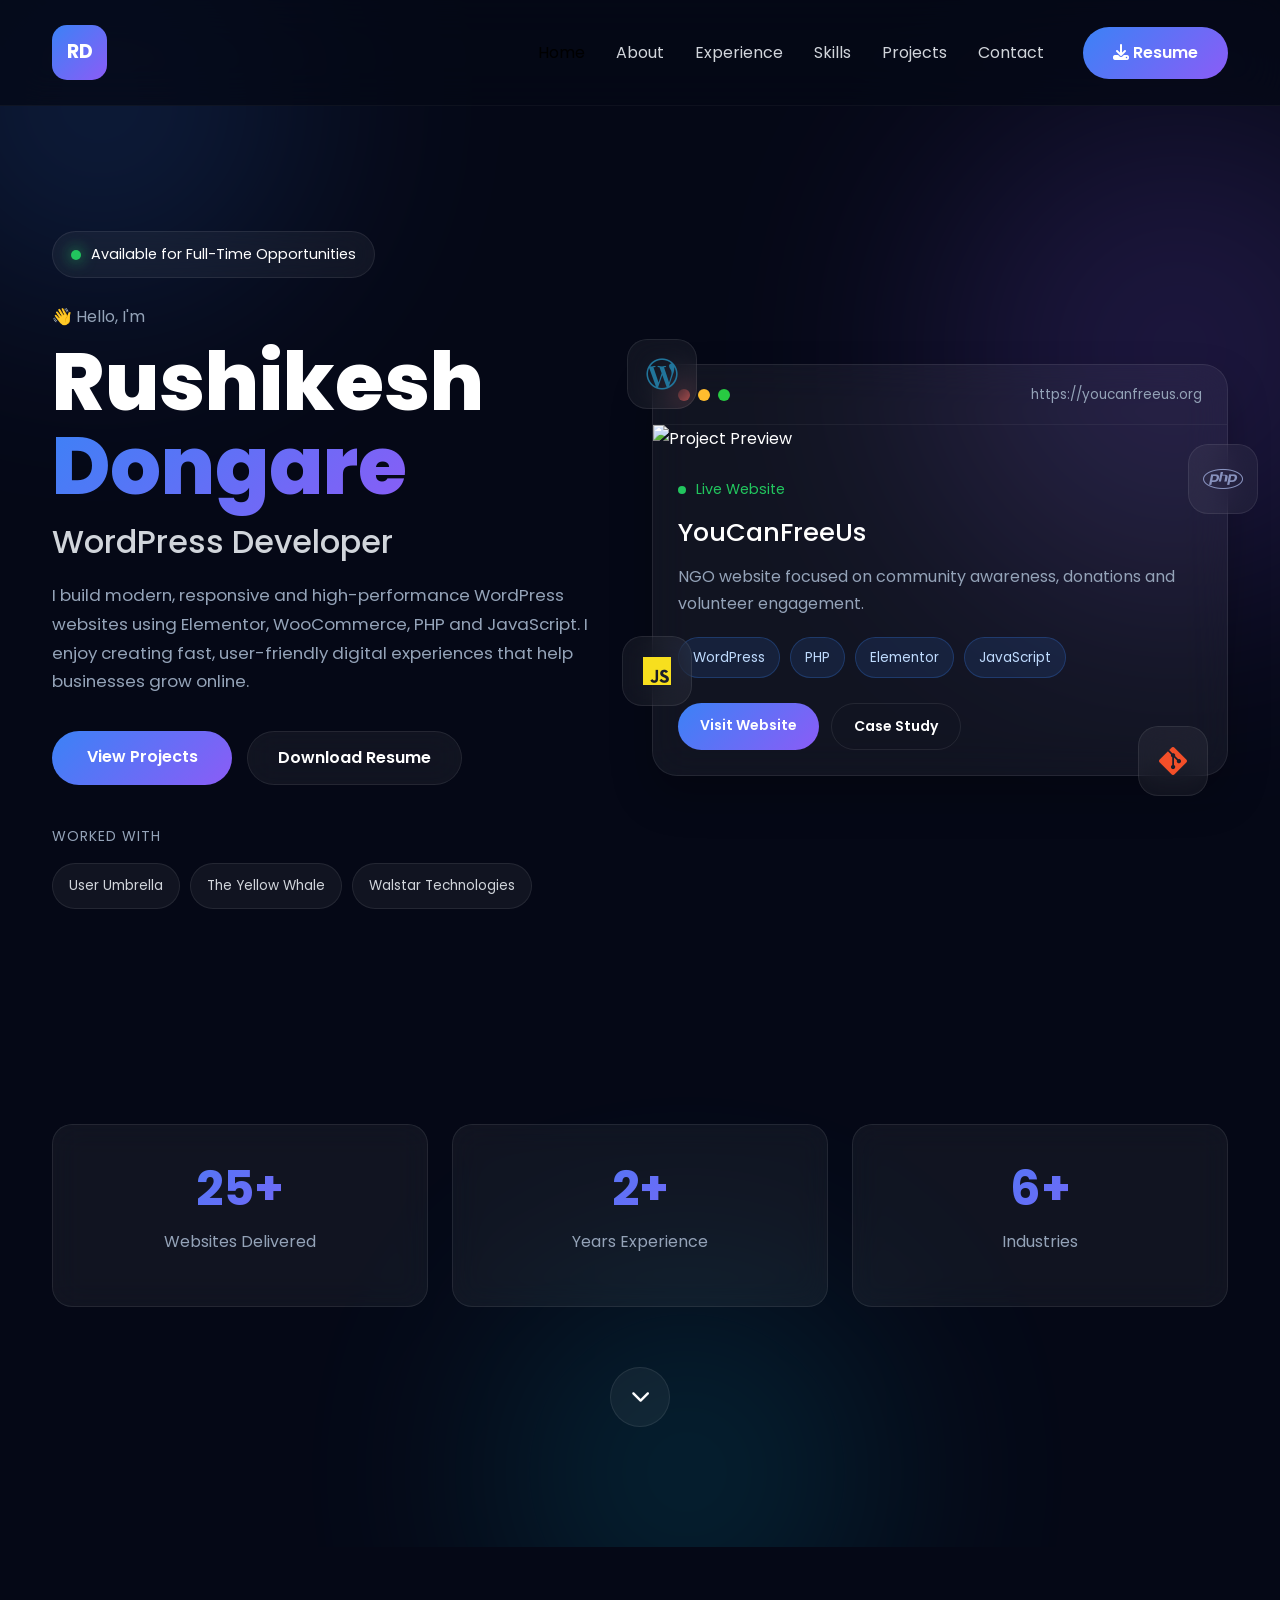
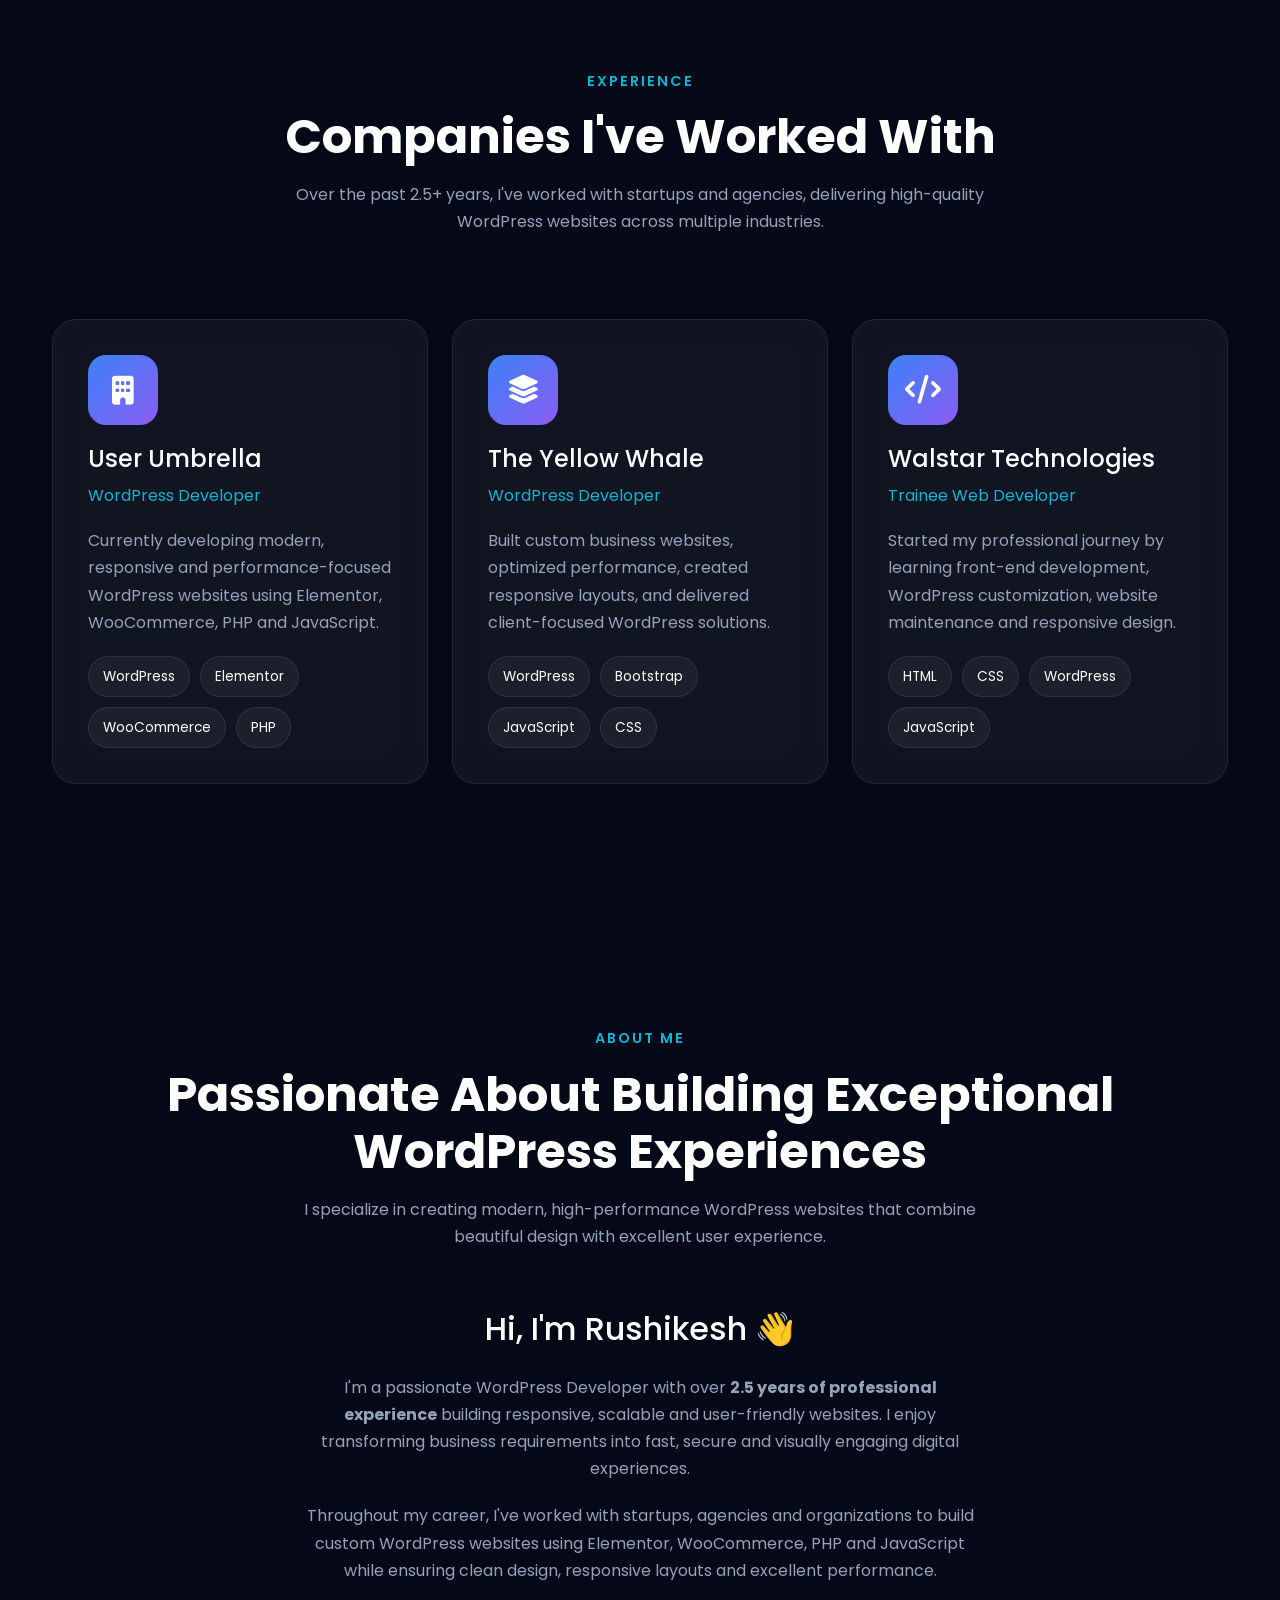
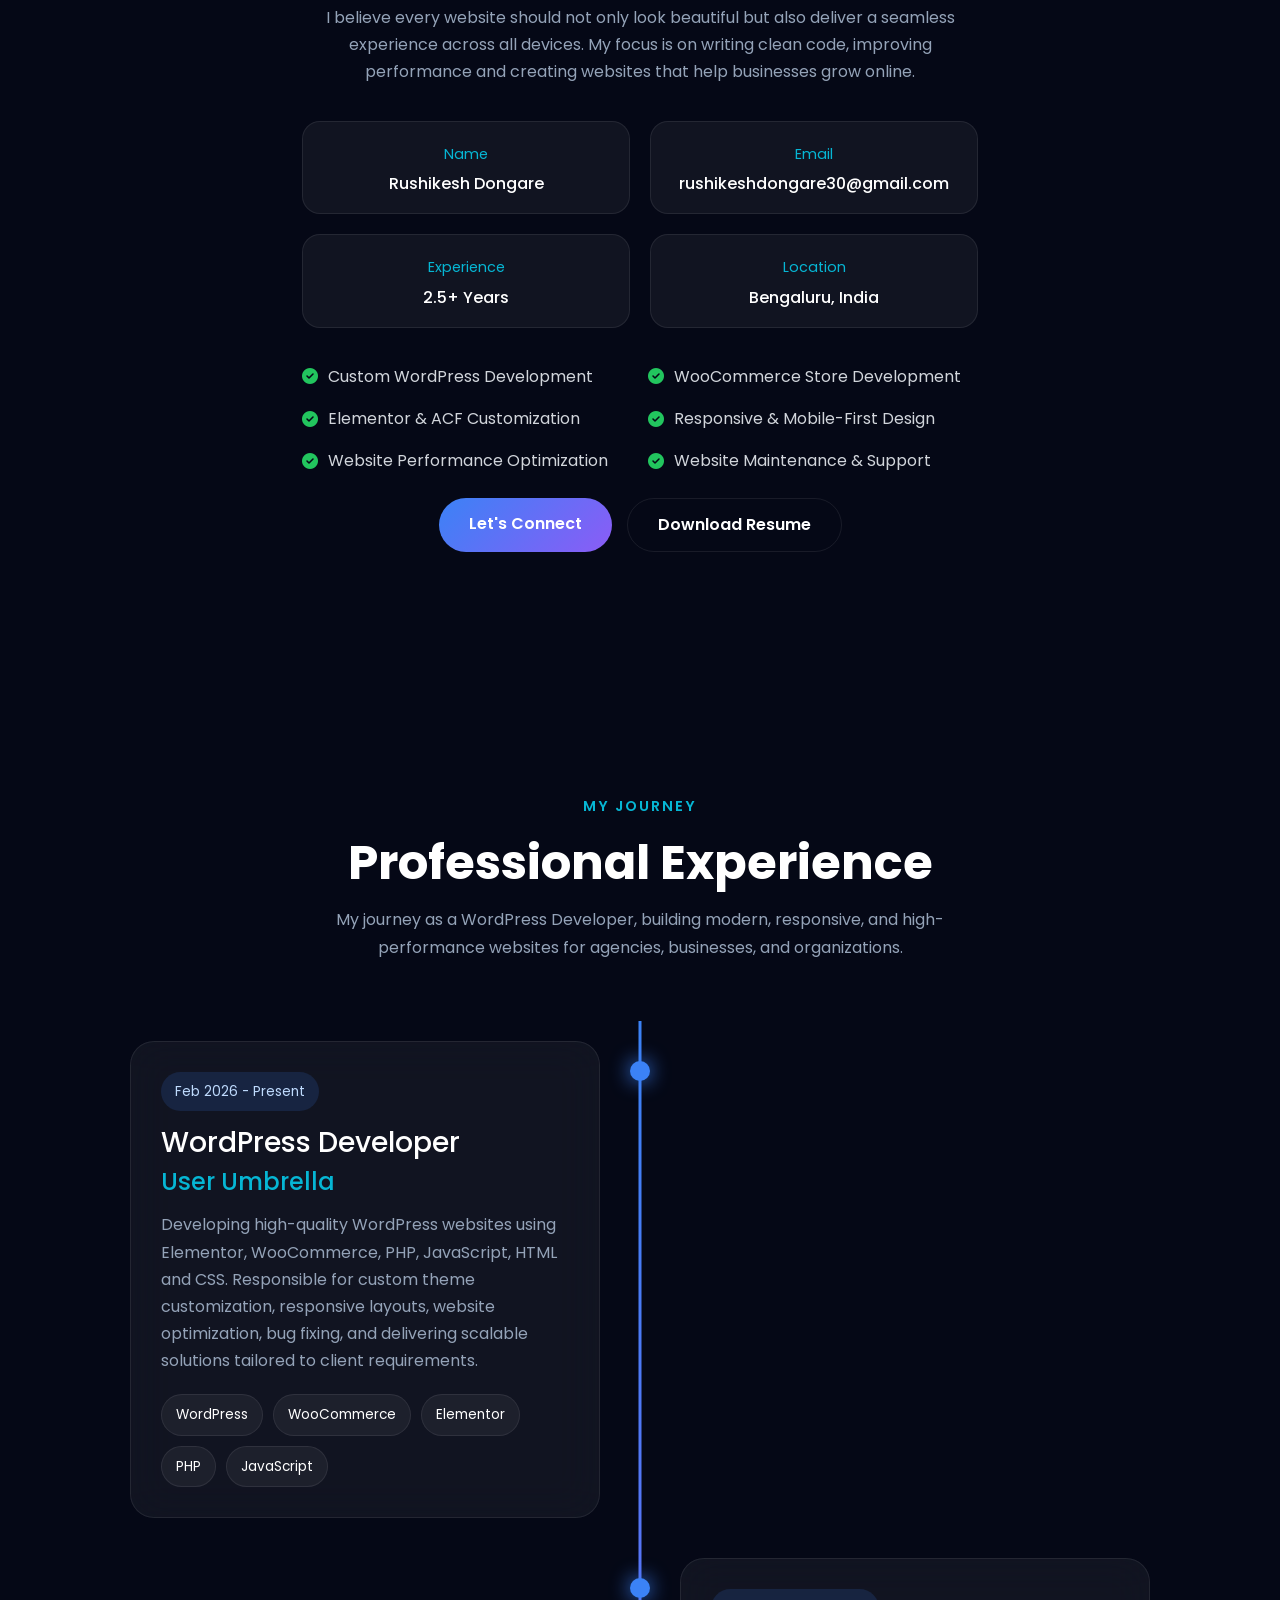
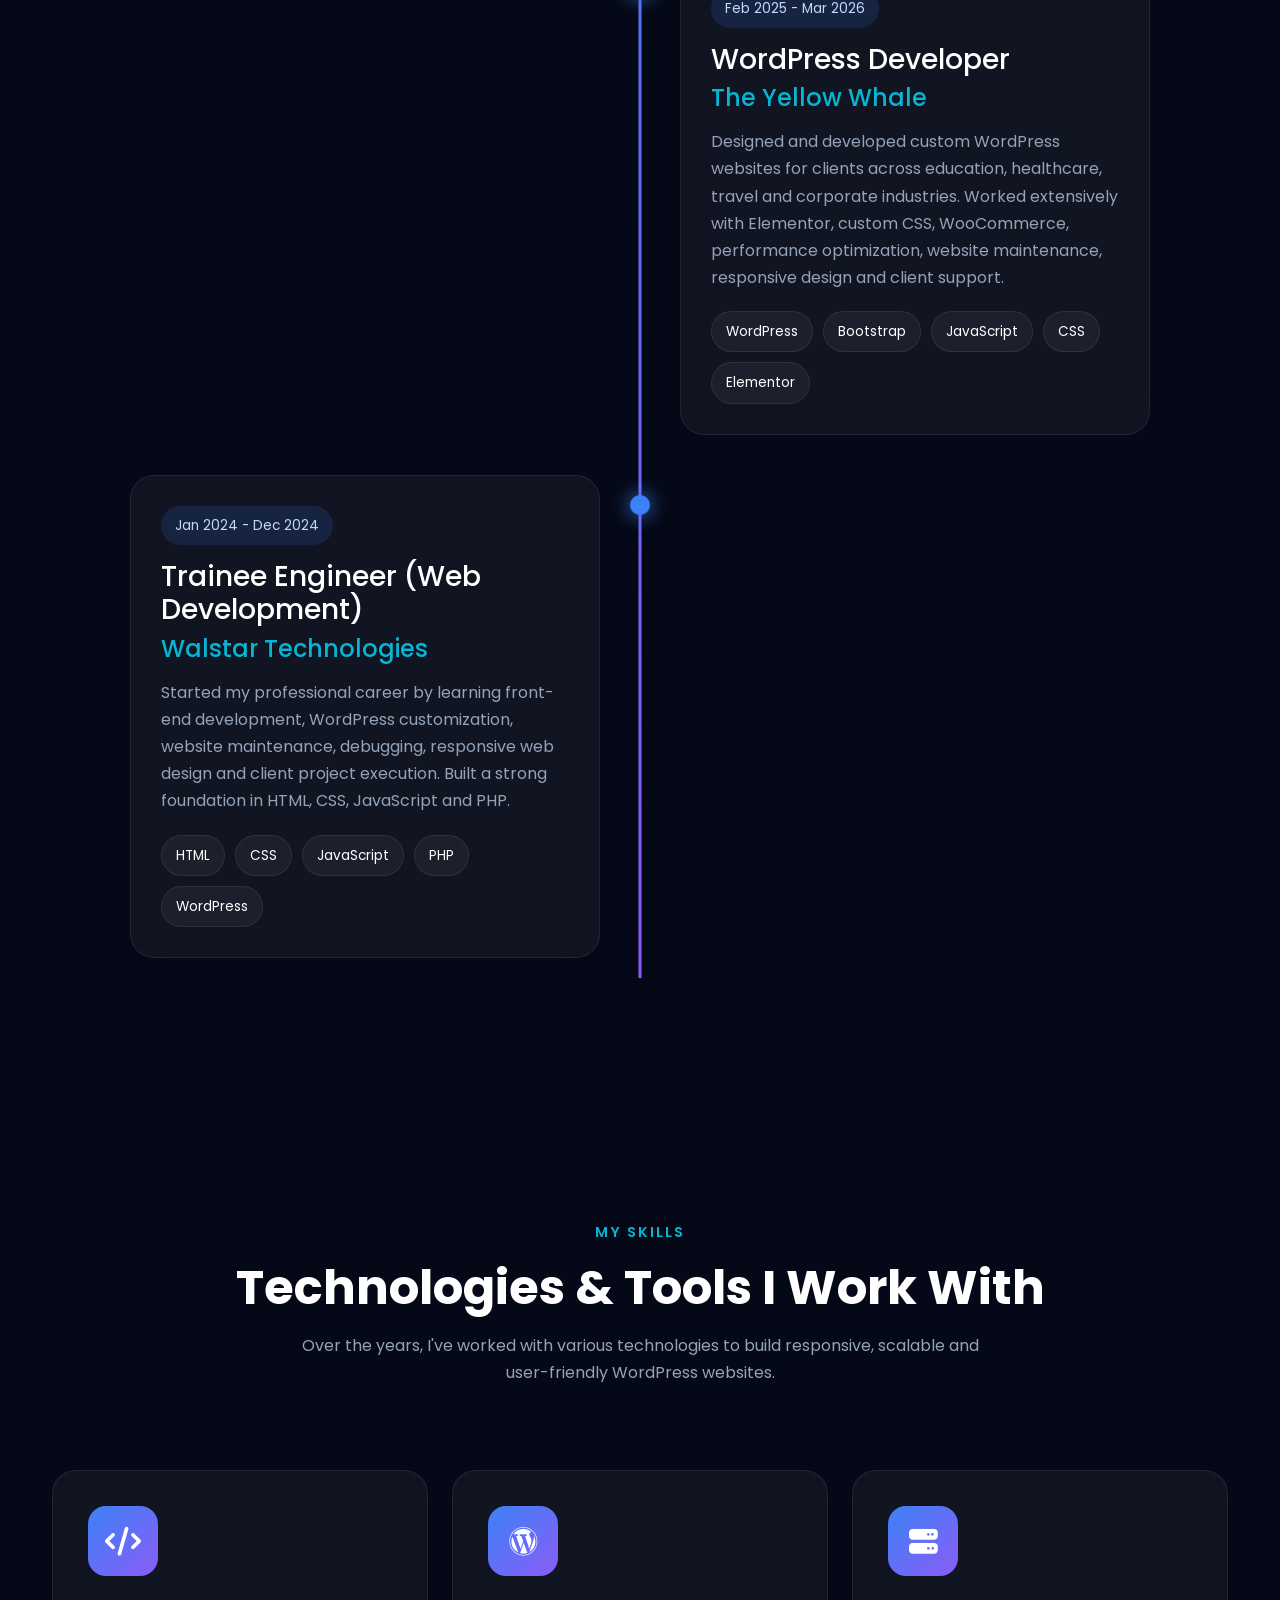
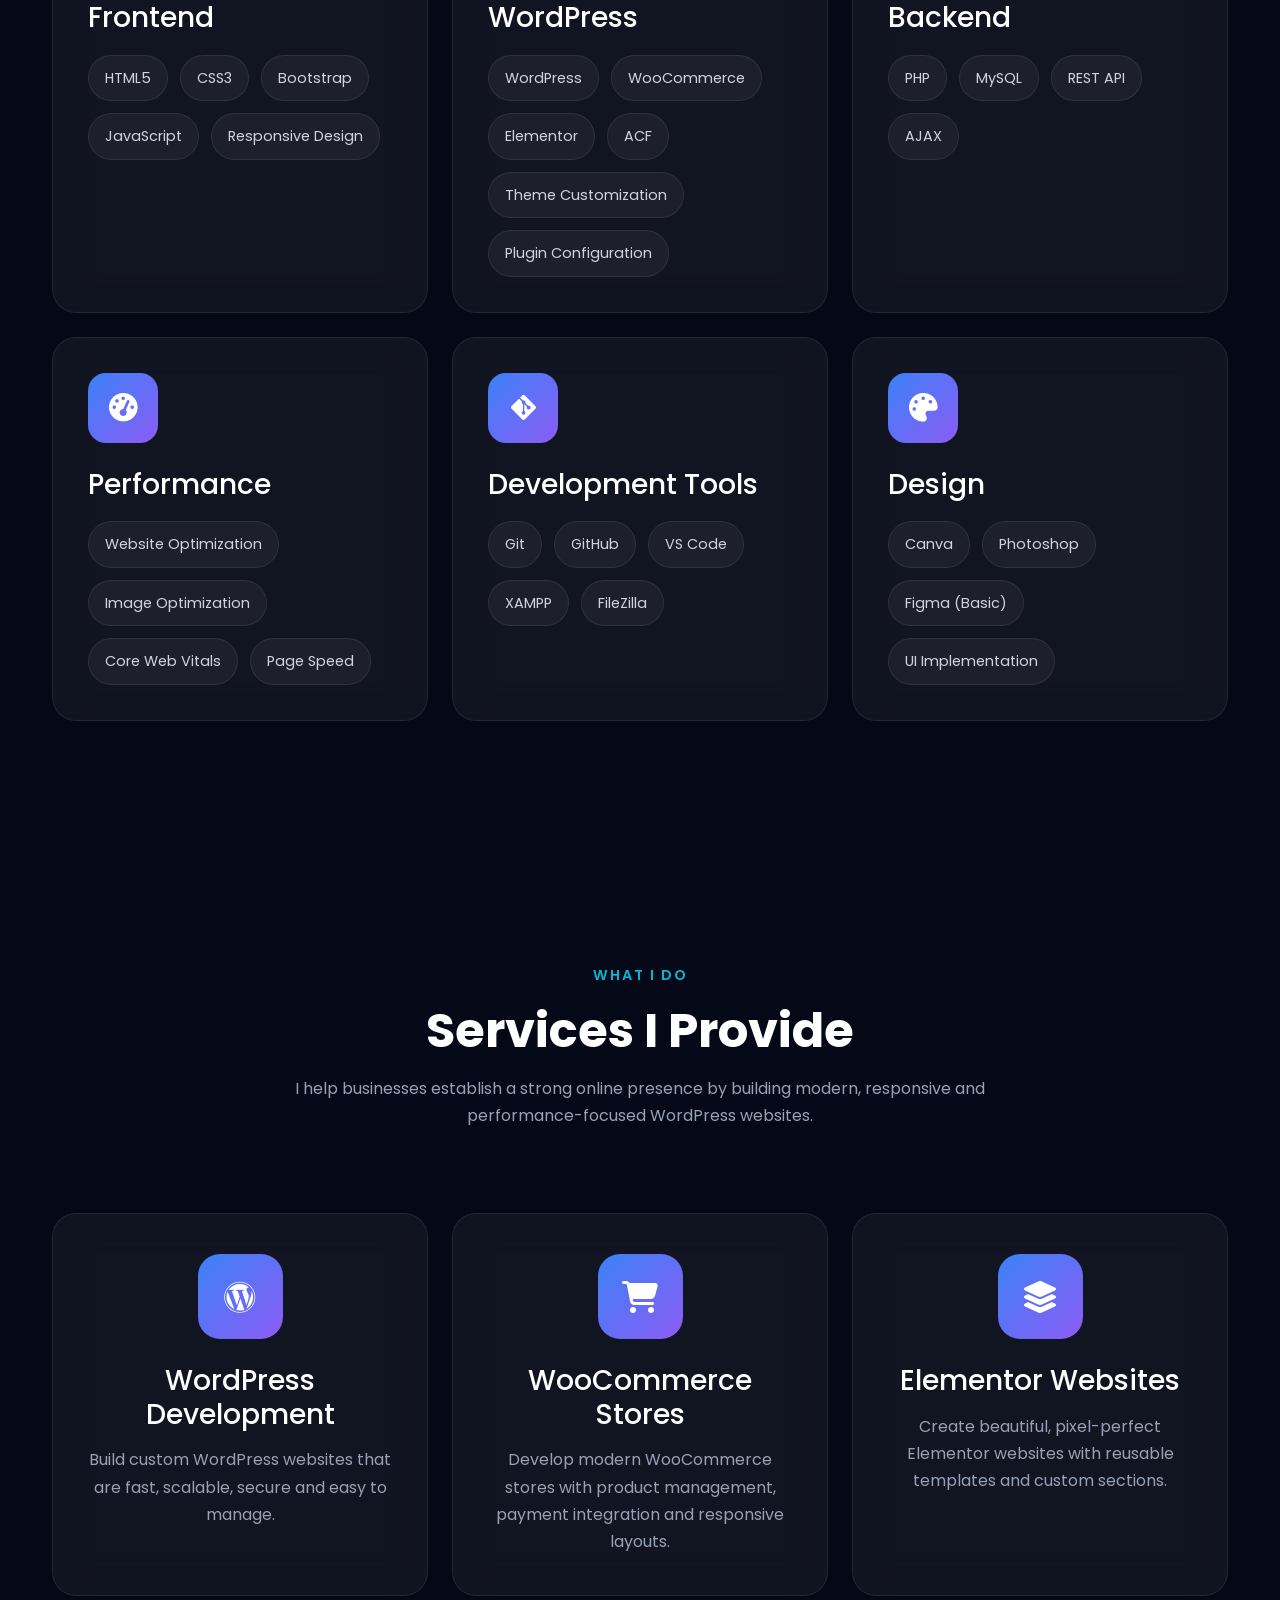
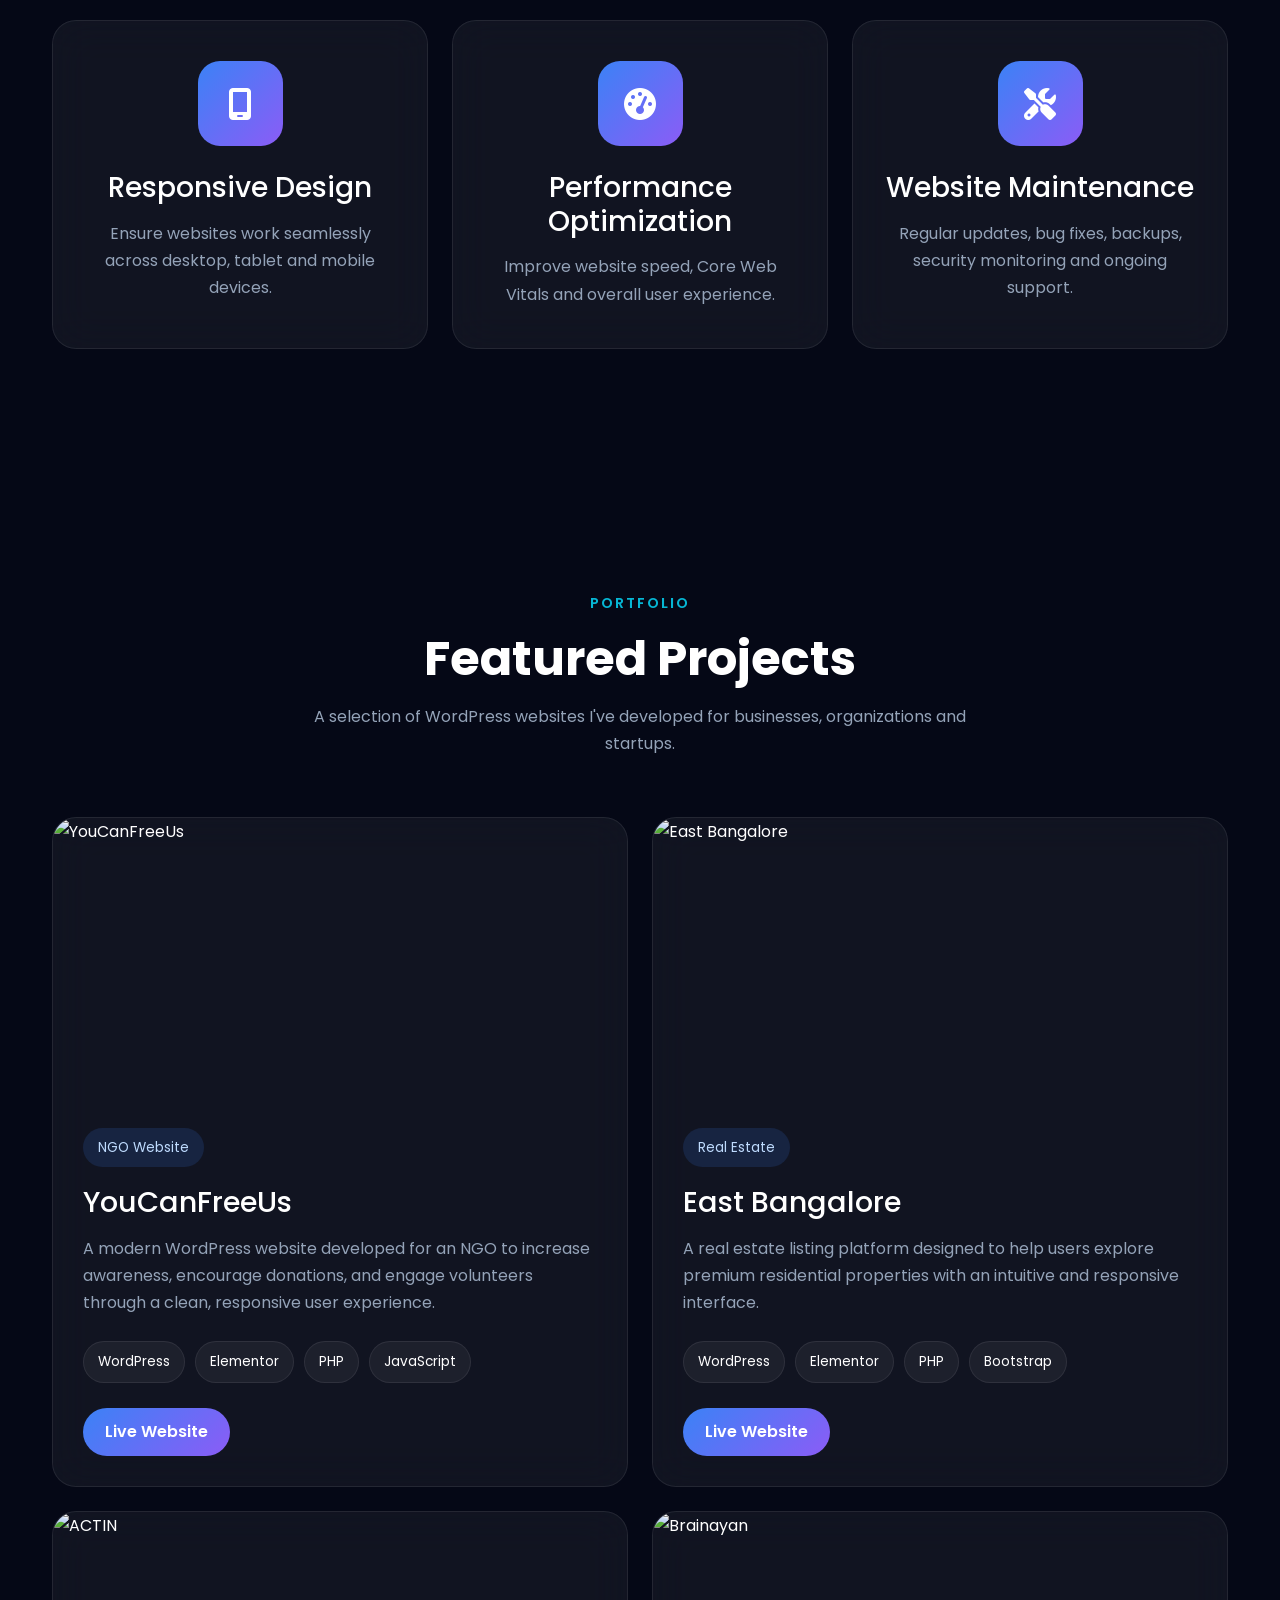
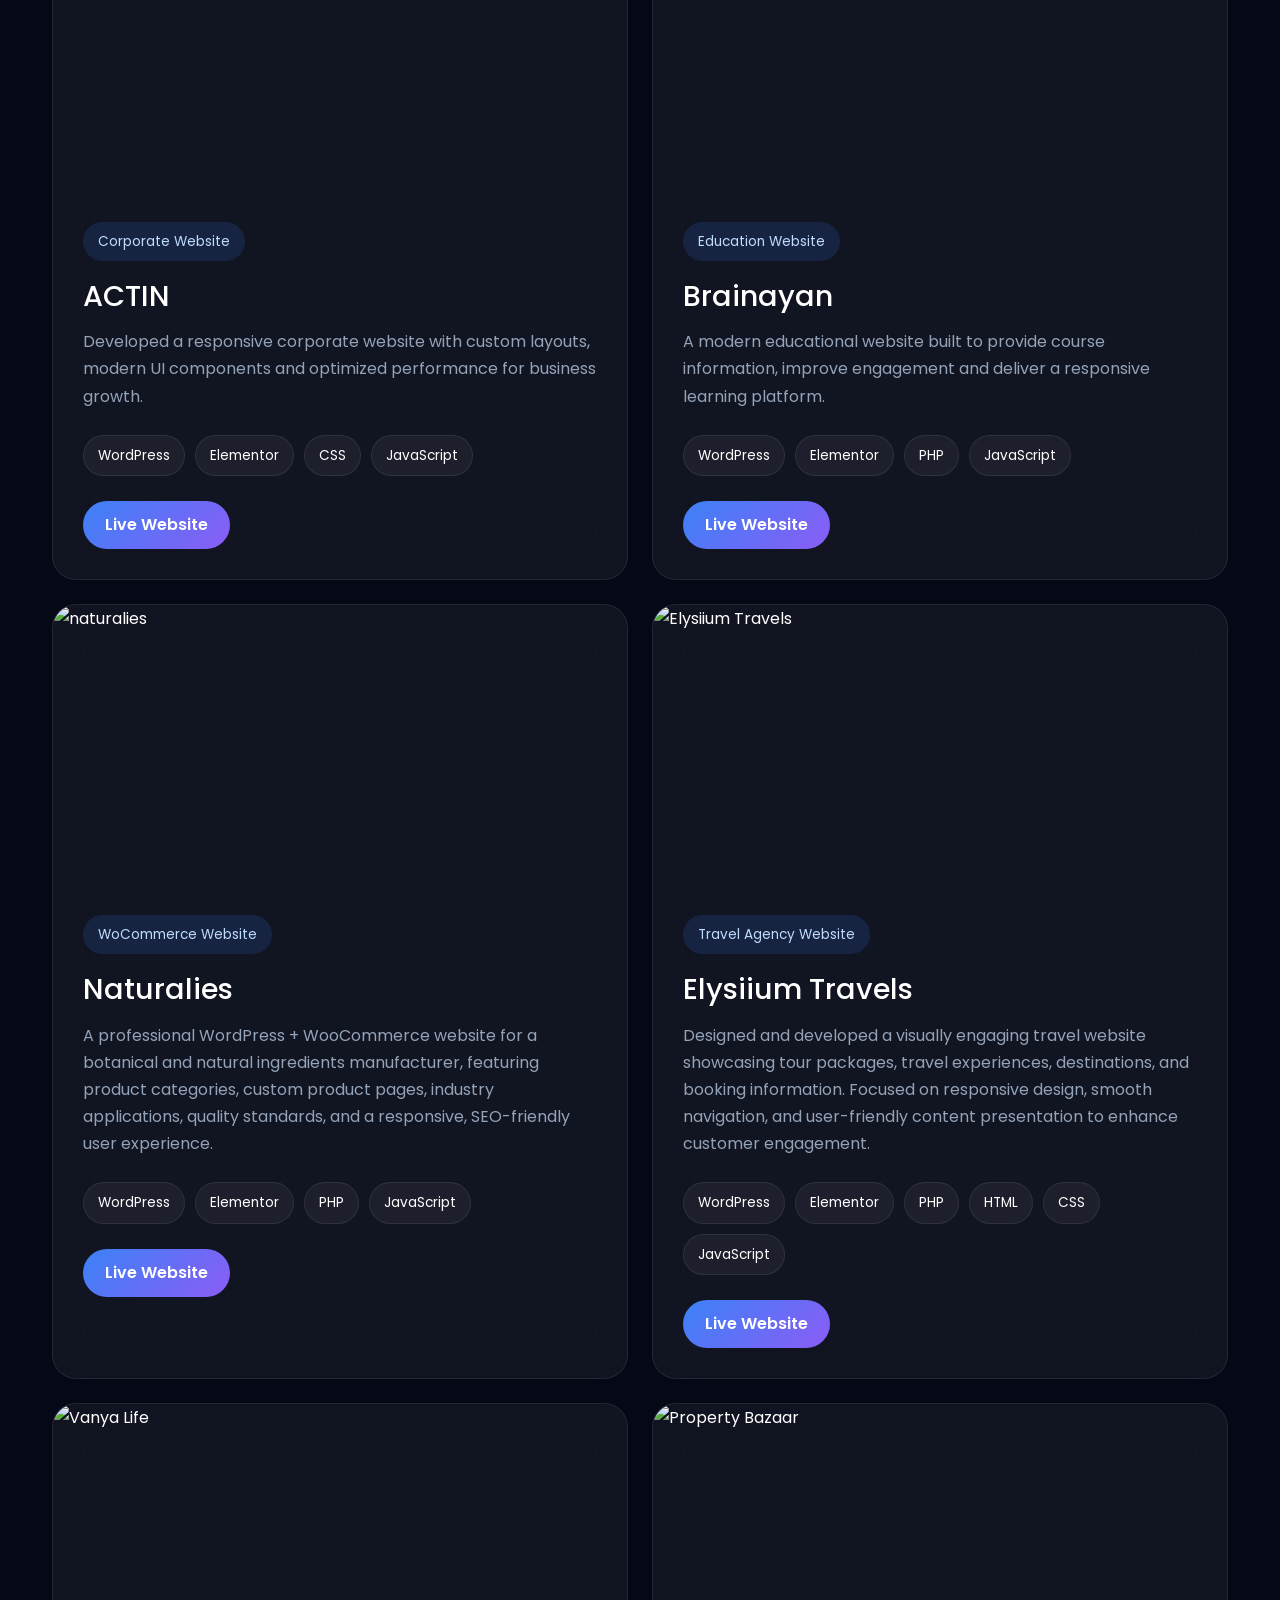
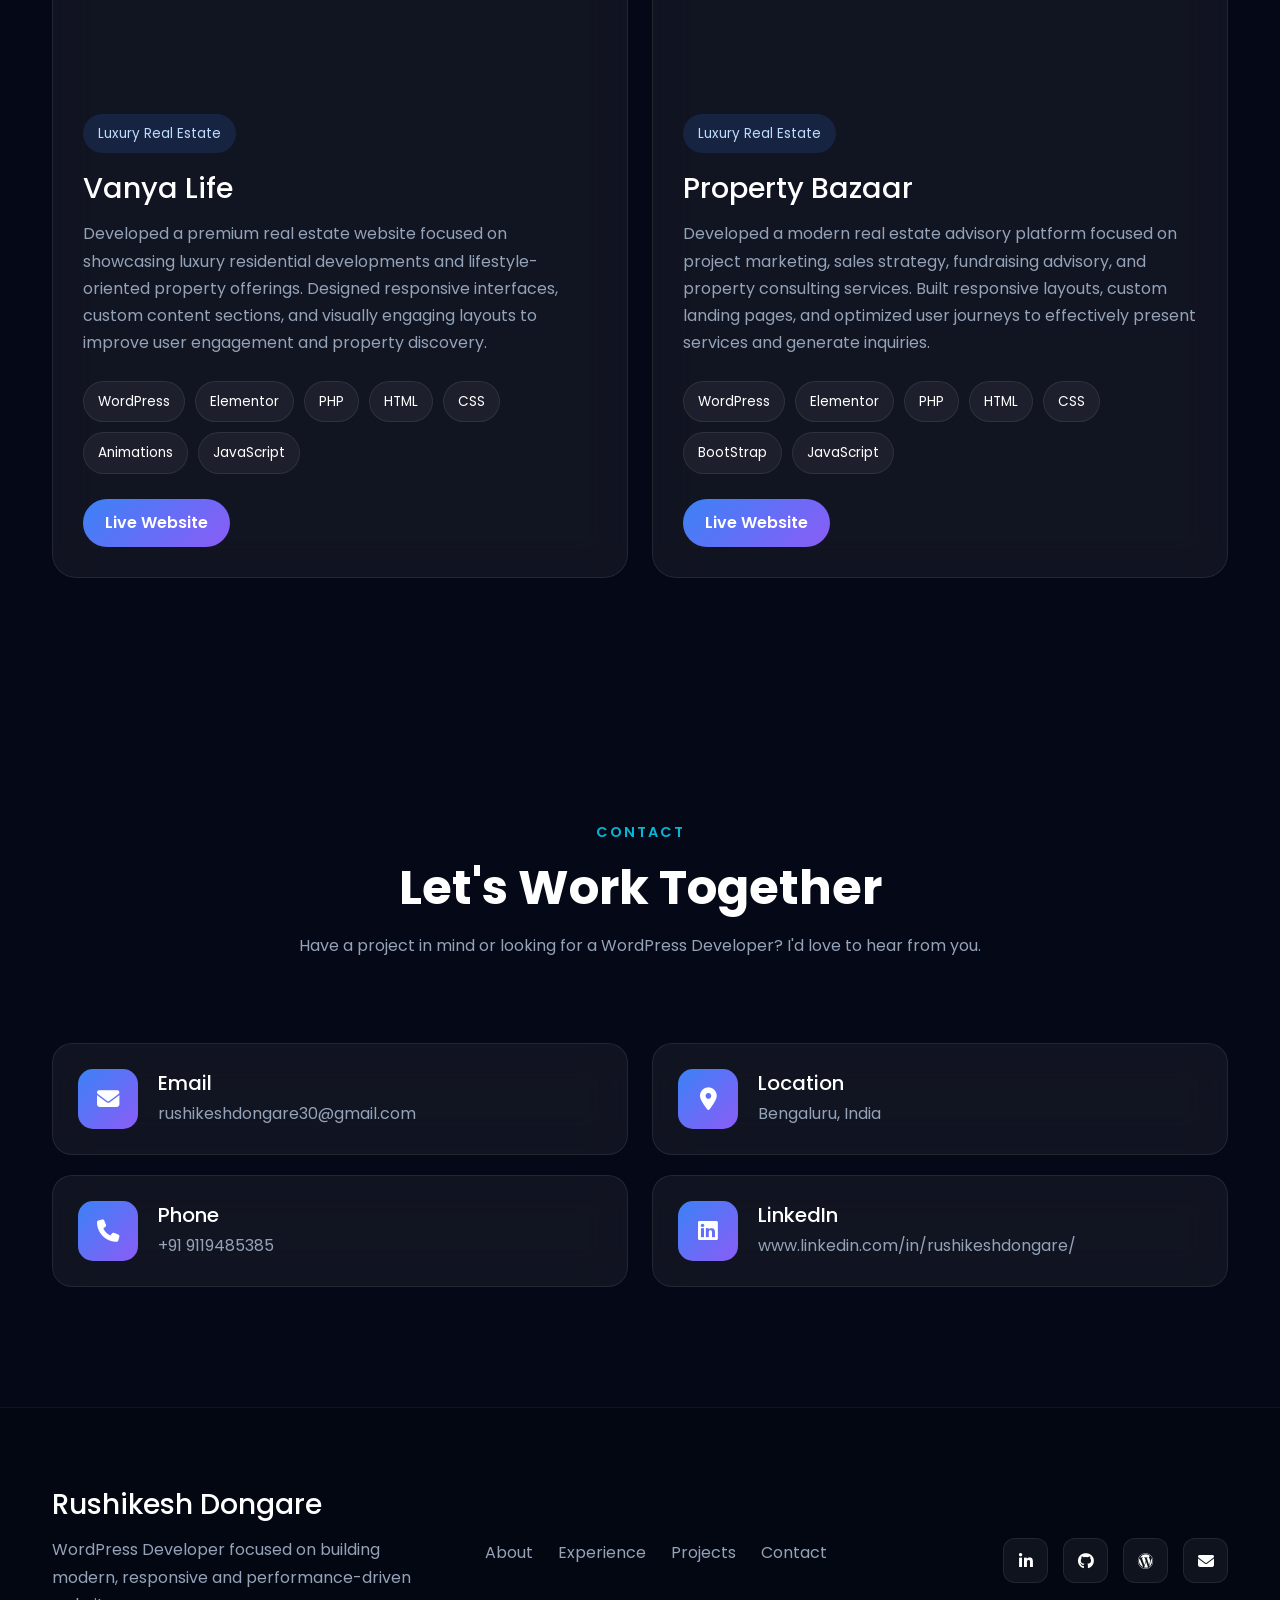
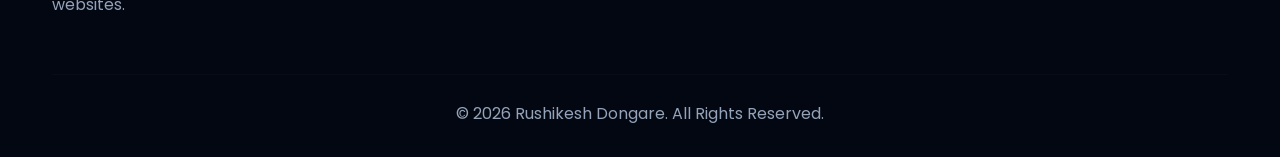
==== index.html @ 0709d1f7 "Update index.html" ====
<!DOCTYPE html>
<html lang="en">

<head>

    <!--==================== META ====================-->
    <meta charset="UTF-8">
    <meta http-equiv="X-UA-Compatible" content="IE=edge">

    <meta name="viewport" content="width=device-width, initial-scale=1.0">

    <title>Rushikesh Dongare | WordPress Developer</title>

    <meta name="description"
        content="Portfolio of Rushikesh Dongare, WordPress Developer specializing in custom WordPress websites, WooCommerce, Elementor, PHP and JavaScript.">

    <meta name="keywords"
        content="WordPress Developer, PHP Developer, WooCommerce, Elementor, Portfolio, HTML, CSS, JavaScript">

    <meta name="author" content="Rushikesh Dongare">

    <!--==================== Open Graph ====================-->

    <meta property="og:title" content="Rushikesh Dongare | WordPress Developer">

    <meta property="og:description" content="Building Fast, Secure & High-Performance WordPress Websites.">

    <meta property="og:type" content="website">

    <meta property="og:image" content="assets/images/preview.jpg">

    <!--==================== Bootstrap ====================-->

    <link href="https://cdn.jsdelivr.net/npm/bootstrap@5.3.7/dist/css/bootstrap.min.css" rel="stylesheet">

    <!--==================== Font Awesome ====================-->

    <link rel="stylesheet" href="https://cdnjs.cloudflare.com/ajax/libs/font-awesome/6.7.2/css/all.min.css">

    <!--==================== Google Font ====================-->

    <link rel="preconnect" href="https://fonts.googleapis.com">

    <link rel="preconnect" href="https://fonts.gstatic.com" crossorigin>

    <link href="https://fonts.googleapis.com/css2?family=Poppins:wght@300;400;500;600;700;800&display=swap"
        rel="stylesheet">

    <!--==================== CSS ====================-->

    <link rel="stylesheet" href="./CSS/style.css">

    <link rel="stylesheet" href="./CSS/responsive.css">

</head>

<body>
    <!--==================== HEADER START ====================-->

    <header class="header">

        <nav class="navbar navbar-expand-lg fixed-top">

            <div class="container">

                <!-- Logo -->

                <a class="navbar-brand" href="#">

                    <div class="logo">

                        <span>RD</span>

                    </div>

                </a>

                <!-- Mobile Toggle -->

                <button class="navbar-toggler" type="button" data-bs-toggle="collapse" data-bs-target="#mainNavbar">

                    <i class="fa-solid fa-bars"></i>

                </button>

                <!-- Navigation -->

                <div class="collapse navbar-collapse justify-content-end" id="mainNavbar">

                    <ul class="navbar-nav align-items-lg-center">

                        <li class="nav-item">

                            <a class="nav-link active" href="#hero">

                                Home

                            </a>

                        </li>

                        <li class="nav-item">

                            <a class="nav-link" href="#about">

                                About

                            </a>

                        </li>

                        <li class="nav-item">

                            <a class="nav-link" href="#experience">

                                Experience

                            </a>

                        </li>

                        <li class="nav-item">

                            <a class="nav-link" href="#skills">

                                Skills

                            </a>

                        </li>

                        <li class="nav-item">

                            <a class="nav-link" href="#projects">

                                Projects

                            </a>

                        </li>

                        <li class="nav-item">

                            <a class="nav-link" href="#contact">

                                Contact

                            </a>

                        </li>

                        <li class="nav-item ms-lg-3">

                            <a href="assets/resume/Rushikesh_Dongare_Resume.pdf" class="btn btn-primary btn-resume"
                                download>

                                <i class="fa-solid fa-download"></i>

                                Resume

                            </a>

                        </li>

                    </ul>

                </div>

            </div>

        </nav>

    </header>

    <!--==================== HEADER END ====================-->


    <!--==================== HERO SECTION START ====================-->

    <section id="hero" class="hero-section">

        <!-- Background Elements -->

        <div class="hero-bg">

            <div class="gradient-circle circle-1"></div>
            <div class="gradient-circle circle-2"></div>
            <div class="gradient-circle circle-3"></div>

        </div>

        <div class="container">

            <div class="row align-items-center min-vh-100">

                <!--==================== LEFT CONTENT ====================-->

                <div class="col-lg-6">

                    <div class="hero-content">

                        <!-- Availability -->

                        <div class="availability-badge">

                            <span class="status-dot"></span>

                            Available for Full-Time Opportunities

                        </div>

                        <!-- Intro -->

                        <p class="hero-intro">

                            👋 Hello, I'm

                        </p>

                        <!-- Name -->

                        <h1 class="hero-title">

                            Rushikesh <br>

                            <span>Dongare</span>

                        </h1>

                        <!-- Role -->

                        <h2 class="hero-role">

                            WordPress Developer

                        </h2>

                        <!-- Description -->

                        <p class="hero-description">

                            I build modern, responsive and high-performance
                            WordPress websites using Elementor, WooCommerce,
                            PHP and JavaScript. I enjoy creating fast,
                            user-friendly digital experiences that help
                            businesses grow online.

                        </p>

                        <!-- Buttons -->

                        <div class="hero-buttons">

                            <a href="#projects" class="btn btn-primary">

                                View Projects

                            </a>

                            <a href="assets/resume/Rushikesh_Dongare_Resume.pdf" download class="btn btn-glass">

                                Download Resume

                            </a>

                        </div>

                        <!-- Companies -->

                        <div class="worked-with">

                            <small>

                                Worked With

                            </small>

                            <div class="company-list">

                                <span>User Umbrella</span>

                                <span>The Yellow Whale</span>

                                <span>Walstar Technologies</span>

                            </div>

                        </div>

                    </div>

                </div>

                <!--==================== RIGHT CONTENT ====================-->

                <div class="col-lg-6">

                    <div class="browser-wrapper">

                        <!-- Floating Icons -->

                        <div class="floating-icon wordpress">

                            <i class="fa-brands fa-wordpress-simple"></i>

                        </div>

                        <div class="floating-icon php">

                            <i class="fa-brands fa-php"></i>

                        </div>

                        <div class="floating-icon js">

                            <i class="fa-brands fa-js"></i>

                        </div>

                        <div class="floating-icon git">

                            <i class="fa-brands fa-git-alt"></i>

                        </div>

                        <!-- Browser -->

                        <div class="browser-window">

                            <!-- Browser Header -->

                            <div class="browser-header">

                                <div class="browser-dots">

                                    <span class="red"></span>

                                    <span class="yellow"></span>

                                    <span class="green"></span>

                                </div>

                                <div class="browser-address">

                                    https://youcanfreeus.org

                                </div>

                            </div>

                            <!-- Browser Image -->

                            <div class="browser-image">

                                <img src="assets/images/projects/youcanfreeus.png" alt="Project Preview"
                                    class="img-fluid">

                            </div>

                            <!-- Project Information -->

                            <div class="browser-info">

                                <div class="project-status">

                                    <span class="live-dot"></span>

                                    Live Website

                                </div>

                                <h3>

                                    YouCanFreeUs

                                </h3>

                                <p>

                                    NGO website focused on community awareness,
                                    donations and volunteer engagement.

                                </p>

                                <!-- Technologies -->

                                <div class="tech-stack">

                                    <span>WordPress</span>

                                    <span>PHP</span>

                                    <span>Elementor</span>

                                    <span>JavaScript</span>

                                </div>

                                <!-- Buttons -->

                                <div class="project-buttons">

                                    <a href="https://youcanfreeus.org" target="_blank" class="btn btn-sm btn-primary">

                                        Visit Website

                                    </a>

                                    <a href="#projects" class="btn btn-sm btn-outline-light">

                                        Case Study

                                    </a>

                                </div>

                            </div>

                        </div>

                    </div>

                </div>

            </div>

            <!--==================== STATS ====================-->

            <div class="row hero-stats g-4">

                <div class="col-md-4">

                    <div class="stat-card">

                        <h2 class="counter" data-target="25">0+</h2>

                        <p>Websites Delivered</p>

                    </div>

                </div>

                <div class="col-md-4">

                    <div class="stat-card">

                        <h2 class="counter" data-target="2">0+</h2>

                        <p>Years Experience</p>

                    </div>

                </div>

                <div class="col-md-4">

                    <div class="stat-card">

                        <h2 class="counter" data-target="6">0+</h2>

                        <p>Industries</p>

                    </div>

                </div>

            </div>

            <!-- Scroll -->

            <div class="scroll-indicator">

                <a href="#about">

                    <i class="fa-solid fa-chevron-down"></i>

                </a>

            </div>

        </div>

    </section>

    <!--==================== HERO SECTION END ====================-->


    <!--==================== COMPANIES SECTION START ====================-->

    <section id="companies" class="companies-section">

        <div class="container">

            <!-- Section Heading -->

            <div class="section-heading text-center">

                <span class="section-subtitle">
                    EXPERIENCE
                </span>

                <h2 class="section-title">
                    Companies I've Worked With
                </h2>

                <p class="section-description">
                    Over the past 2.5+ years, I've worked with startups and agencies,
                    delivering high-quality WordPress websites across multiple industries.
                </p>

            </div>

            <div class="row g-4 mt-4">

                <!-- Company 1 -->

                <div class="col-lg-4 col-md-6">

                    <div class="company-card">

                        <div class="company-logo">

                            <i class="fa-solid fa-building"></i>

                        </div>

                        <h3>User Umbrella</h3>

                        <span class="company-role">

                            WordPress Developer

                        </span>

                        <p>

                            Currently developing modern, responsive and
                            performance-focused WordPress websites using
                            Elementor, WooCommerce, PHP and JavaScript.

                        </p>

                        <div class="company-tags">

                            <span>WordPress</span>

                            <span>Elementor</span>

                            <span>WooCommerce</span>

                            <span>PHP</span>

                        </div>

                    </div>

                </div>

                <!-- Company 2 -->

                <div class="col-lg-4 col-md-6">

                    <div class="company-card">

                        <div class="company-logo">

                            <i class="fa-solid fa-layer-group"></i>

                        </div>

                        <h3>The Yellow Whale</h3>

                        <span class="company-role">

                            WordPress Developer

                        </span>

                        <p>

                            Built custom business websites, optimized
                            performance, created responsive layouts,
                            and delivered client-focused WordPress solutions.

                        </p>

                        <div class="company-tags">

                            <span>WordPress</span>

                            <span>Bootstrap</span>

                            <span>JavaScript</span>

                            <span>CSS</span>

                        </div>

                    </div>

                </div>

                <!-- Company 3 -->

                <div class="col-lg-4 col-md-6 mx-auto">

                    <div class="company-card">

                        <div class="company-logo">

                            <i class="fa-solid fa-code"></i>

                        </div>

                        <h3>Walstar Technologies</h3>

                        <span class="company-role">

                            Trainee Web Developer

                        </span>

                        <p>

                            Started my professional journey by learning
                            front-end development, WordPress customization,
                            website maintenance and responsive design.

                        </p>

                        <div class="company-tags">

                            <span>HTML</span>

                            <span>CSS</span>

                            <span>WordPress</span>

                            <span>JavaScript</span>

                        </div>

                    </div>

                </div>

            </div>

        </div>

    </section>

    <!--==================== COMPANIES SECTION END ====================-->


    <!--==================== ABOUT SECTION START ====================-->

    <section id="about" class="about-section">

        <div class="container">

            <div class="section-heading text-center">

                <span class="section-subtitle">

                    ABOUT ME

                </span>

                <h2 class="section-title">

                    Passionate About Building Exceptional WordPress Experiences

                </h2>

                <p class="section-description">

                    I specialize in creating modern, high-performance WordPress websites
                    that combine beautiful design with excellent user experience.

                </p>

            </div>

            <div class="row align-items-center gy-5 mt-5">

                <div class="col-lg-7 m-auto text-center">

                    <div class="about-content">

                        <h3>

                            Hi, I'm Rushikesh 👋

                        </h3>

                        <p>

                            I'm a passionate WordPress Developer with over
                            <strong>2.5 years of professional experience</strong>
                            building responsive, scalable and user-friendly websites.
                            I enjoy transforming business requirements into fast,
                            secure and visually engaging digital experiences.

                        </p>

                        <p>

                            Throughout my career, I've worked with startups,
                            agencies and organizations to build custom WordPress
                            websites using Elementor, WooCommerce, PHP and
                            JavaScript while ensuring clean design, responsive
                            layouts and excellent performance.

                        </p>

                        <p>

                            I believe every website should not only look beautiful
                            but also deliver a seamless experience across all
                            devices. My focus is on writing clean code, improving
                            performance and creating websites that help businesses
                            grow online.

                        </p>

                        <!--==================== INFORMATION ====================-->

                        <div class="about-info">

                            <div class="info-box">

                                <span>Name</span>

                                <h5>Rushikesh Dongare</h5>

                            </div>

                            <div class="info-box">

                                <span>Email</span>

                                <h5>rushikeshdongare30@gmail.com</h5>

                            </div>

                            <div class="info-box">

                                <span>Experience</span>

                                <h5>2.5+ Years</h5>

                            </div>

                            <div class="info-box">

                                <span>Location</span>

                                <h5>Bengaluru, India</h5>

                            </div>

                        </div>

                        <!--==================== HIGHLIGHTS ====================-->

                        <div class="about-highlights">

                            <div class="highlight-item">

                                <i class="fa-solid fa-circle-check"></i>

                                <span>

                                    Custom WordPress Development

                                </span>

                            </div>

                            <div class="highlight-item">

                                <i class="fa-solid fa-circle-check"></i>

                                <span>

                                    WooCommerce Store Development

                                </span>

                            </div>

                            <div class="highlight-item">

                                <i class="fa-solid fa-circle-check"></i>

                                <span>

                                    Elementor & ACF Customization

                                </span>

                            </div>

                            <div class="highlight-item">

                                <i class="fa-solid fa-circle-check"></i>

                                <span>

                                    Responsive & Mobile-First Design

                                </span>

                            </div>

                            <div class="highlight-item">

                                <i class="fa-solid fa-circle-check"></i>

                                <span>

                                    Website Performance Optimization

                                </span>

                            </div>

                            <div class="highlight-item">

                                <i class="fa-solid fa-circle-check"></i>

                                <span>

                                    Website Maintenance & Support

                                </span>

                            </div>

                        </div>

                        <!--==================== BUTTONS ====================-->

                        <div class="about-buttons mt-4 justify-content-center">

                            <a href="#contact" class="btn btn-primary">

                                Let's Connect

                            </a>

                            <a href="assets/resume/Rushikesh_Dongare_Resume.pdf" download class="btn btn-outline-light">

                                Download Resume

                            </a>

                        </div>

                    </div>

                </div>

            </div>

        </div>

    </section>

    <!--==================== ABOUT SECTION END ====================-->


    <!--==================== EXPERIENCE SECTION START ====================-->

    <section id="experience" class="experience-section">

        <div class="container">

            <!-- Section Heading -->

            <div class="section-heading text-center">

                <span class="section-subtitle">

                    MY JOURNEY

                </span>

                <h2 class="section-title">

                    Professional Experience

                </h2>

                <p class="section-description">

                    My journey as a WordPress Developer, building modern, responsive,
                    and high-performance websites for agencies, businesses, and organizations.

                </p>

            </div>

            <!-- Timeline -->

            <div class="timeline">

                <!-- Experience 1 -->

                <div class="timeline-item left">

                    <div class="timeline-content">

                        <div class="timeline-date">

                            Feb 2026 - Present

                        </div>

                        <h3>

                            WordPress Developer

                        </h3>

                        <h4>

                            User Umbrella

                        </h4>

                        <p>

                            Developing high-quality WordPress websites using Elementor,
                            WooCommerce, PHP, JavaScript, HTML and CSS. Responsible for
                            custom theme customization, responsive layouts, website
                            optimization, bug fixing, and delivering scalable solutions
                            tailored to client requirements.

                        </p>

                        <div class="timeline-tags">

                            <span>WordPress</span>

                            <span>WooCommerce</span>

                            <span>Elementor</span>

                            <span>PHP</span>

                            <span>JavaScript</span>

                        </div>

                    </div>

                </div>

                <!-- Experience 2 -->

                <div class="timeline-item right">

                    <div class="timeline-content">

                        <div class="timeline-date">

                            Feb 2025 - Mar 2026

                        </div>

                        <h3>

                            WordPress Developer

                        </h3>

                        <h4>

                            The Yellow Whale

                        </h4>

                        <p>

                            Designed and developed custom WordPress websites for clients
                            across education, healthcare, travel and corporate industries.
                            Worked extensively with Elementor, custom CSS, WooCommerce,
                            performance optimization, website maintenance, responsive design
                            and client support.

                        </p>

                        <div class="timeline-tags">

                            <span>WordPress</span>

                            <span>Bootstrap</span>

                            <span>JavaScript</span>

                            <span>CSS</span>

                            <span>Elementor</span>

                        </div>

                    </div>

                </div>

                <!-- Experience 3 -->

                <div class="timeline-item left">

                    <div class="timeline-content">

                        <div class="timeline-date">

                            Jan 2024 - Dec 2024

                        </div>

                        <h3>

                            Trainee Engineer (Web Development)

                        </h3>

                        <h4>

                            Walstar Technologies

                        </h4>

                        <p>

                            Started my professional career by learning front-end
                            development, WordPress customization, website maintenance,
                            debugging, responsive web design and client project execution.
                            Built a strong foundation in HTML, CSS, JavaScript and PHP.

                        </p>

                        <div class="timeline-tags">

                            <span>HTML</span>

                            <span>CSS</span>

                            <span>JavaScript</span>

                            <span>PHP</span>

                            <span>WordPress</span>

                        </div>

                    </div>

                </div>

            </div>

        </div>

    </section>

    <!--==================== EXPERIENCE SECTION END ====================-->

    <!--==================== SKILLS SECTION START ====================-->

    <section id="skills" class="skills-section">

        <div class="container">

            <!-- Section Heading -->

            <div class="section-heading text-center">

                <span class="section-subtitle">

                    MY SKILLS

                </span>

                <h2 class="section-title">

                    Technologies & Tools I Work With

                </h2>

                <p class="section-description">

                    Over the years, I've worked with various technologies to build
                    responsive, scalable and user-friendly WordPress websites.

                </p>

            </div>

            <div class="row gy-4 mt-5">

                <!-- ================= Frontend ================= -->

                <div class="col-lg-4">

                    <div class="skill-category">

                        <div class="category-icon">

                            <i class="fa-solid fa-code"></i>

                        </div>

                        <h3>

                            Frontend

                        </h3>

                        <div class="skills-list">

                            <span>HTML5</span>
                            <span>CSS3</span>
                            <span>Bootstrap</span>
                            <span>JavaScript</span>
                            <span>Responsive Design</span>

                        </div>

                    </div>

                </div>

                <!-- ================= WordPress ================= -->

                <div class="col-lg-4">

                    <div class="skill-category">

                        <div class="category-icon">

                            <i class="fa-brands fa-wordpress"></i>

                        </div>

                        <h3>

                            WordPress

                        </h3>

                        <div class="skills-list">

                            <span>WordPress</span>
                            <span>WooCommerce</span>
                            <span>Elementor</span>
                            <span>ACF</span>
                            <span>Theme Customization</span>
                            <span>Plugin Configuration</span>

                        </div>

                    </div>

                </div>

                <!-- ================= Backend ================= -->

                <div class="col-lg-4">

                    <div class="skill-category">

                        <div class="category-icon">

                            <i class="fa-solid fa-server"></i>

                        </div>

                        <h3>

                            Backend

                        </h3>

                        <div class="skills-list">

                            <span>PHP</span>
                            <span>MySQL</span>
                            <span>REST API</span>
                            <span>AJAX</span>

                        </div>

                    </div>

                </div>

                <!-- ================= Performance ================= -->

                <div class="col-lg-4">

                    <div class="skill-category">

                        <div class="category-icon">

                            <i class="fa-solid fa-gauge-high"></i>

                        </div>

                        <h3>

                            Performance

                        </h3>

                        <div class="skills-list">

                            <span>Website Optimization</span>
                            <span>Image Optimization</span>
                            <span>Core Web Vitals</span>
                            <span>Page Speed</span>

                        </div>

                    </div>

                </div>

                <!-- ================= Version Control ================= -->

                <div class="col-lg-4">

                    <div class="skill-category">

                        <div class="category-icon">

                            <i class="fa-brands fa-git-alt"></i>

                        </div>

                        <h3>

                            Development Tools

                        </h3>

                        <div class="skills-list">

                            <span>Git</span>
                            <span>GitHub</span>
                            <span>VS Code</span>
                            <span>XAMPP</span>
                            <span>FileZilla</span>

                        </div>

                    </div>

                </div>

                <!-- ================= Design ================= -->

                <div class="col-lg-4">

                    <div class="skill-category">

                        <div class="category-icon">

                            <i class="fa-solid fa-palette"></i>

                        </div>

                        <h3>

                            Design

                        </h3>

                        <div class="skills-list">

                            <span>Canva</span>
                            <span>Photoshop</span>
                            <span>Figma (Basic)</span>
                            <span>UI Implementation</span>

                        </div>

                    </div>

                </div>

            </div>

        </div>

    </section>

    <!--==================== SKILLS SECTION END ====================-->

    <!--==================== SERVICES SECTION START ====================-->

    <section id="services" class="services-section">

        <div class="container">

            <div class="section-heading text-center">

                <span class="section-subtitle">
                    WHAT I DO
                </span>

                <h2 class="section-title">
                    Services I Provide
                </h2>

                <p class="section-description">
                    I help businesses establish a strong online presence by building
                    modern, responsive and performance-focused WordPress websites.
                </p>

            </div>

            <div class="row g-4 mt-5">

                <!-- Service 1 -->

                <div class="col-lg-4 col-md-6">

                    <div class="service-card">

                        <div class="service-icon">

                            <i class="fa-brands fa-wordpress"></i>

                        </div>

                        <h3>WordPress Development</h3>

                        <p>
                            Build custom WordPress websites that are fast,
                            scalable, secure and easy to manage.
                        </p>

                    </div>

                </div>

                <!-- Service 2 -->

                <div class="col-lg-4 col-md-6">

                    <div class="service-card">

                        <div class="service-icon">

                            <i class="fa-solid fa-cart-shopping"></i>

                        </div>

                        <h3>WooCommerce Stores</h3>

                        <p>
                            Develop modern WooCommerce stores with product
                            management, payment integration and responsive layouts.
                        </p>

                    </div>

                </div>

                <!-- Service 3 -->

                <div class="col-lg-4 col-md-6">

                    <div class="service-card">

                        <div class="service-icon">

                            <i class="fa-solid fa-layer-group"></i>

                        </div>

                        <h3>Elementor Websites</h3>

                        <p>
                            Create beautiful, pixel-perfect Elementor websites
                            with reusable templates and custom sections.
                        </p>

                    </div>

                </div>

                <!-- Service 4 -->

                <div class="col-lg-4 col-md-6">

                    <div class="service-card">

                        <div class="service-icon">

                            <i class="fa-solid fa-mobile-screen"></i>

                        </div>

                        <h3>Responsive Design</h3>

                        <p>
                            Ensure websites work seamlessly across desktop,
                            tablet and mobile devices.
                        </p>

                    </div>

                </div>

                <!-- Service 5 -->

                <div class="col-lg-4 col-md-6">

                    <div class="service-card">

                        <div class="service-icon">

                            <i class="fa-solid fa-gauge-high"></i>

                        </div>

                        <h3>Performance Optimization</h3>

                        <p>
                            Improve website speed, Core Web Vitals and
                            overall user experience.
                        </p>

                    </div>

                </div>

                <!-- Service 6 -->

                <div class="col-lg-4 col-md-6">

                    <div class="service-card">

                        <div class="service-icon">

                            <i class="fa-solid fa-screwdriver-wrench"></i>

                        </div>

                        <h3>Website Maintenance</h3>

                        <p>
                            Regular updates, bug fixes, backups,
                            security monitoring and ongoing support.
                        </p>

                    </div>

                </div>

            </div>

        </div>

    </section>

    <!--==================== SERVICES SECTION END ====================-->

    <!--==================== PROJECTS SECTION START ====================-->

    <section id="projects" class="projects-section">

        <div class="container">

            <div class="section-heading text-center">

                <span class="section-subtitle">
                    PORTFOLIO
                </span>

                <h2 class="section-title">
                    Featured Projects
                </h2>

                <p class="section-description">
                    A selection of WordPress websites I've developed for businesses,
                    organizations and startups.
                </p>

            </div>

            <div class="row g-10 mt-5">

                <!-- Project 1 -->

                <div class="col-lg-6">

                    <div class="project-card">

                        <img src="assets/images/projects/youcanfreeus.png" class="img-fluid" alt="YouCanFreeUs">

                        <div class="project-content">

                            <span class="project-category">

                                NGO Website

                            </span>

                            <h3>

                                YouCanFreeUs

                            </h3>

                            <p>

                                A modern WordPress website developed for an NGO
                                to increase awareness, encourage donations,
                                and engage volunteers through a clean,
                                responsive user experience.

                            </p>

                            <div class="project-tech">

                                <span>WordPress</span>

                                <span>Elementor</span>

                                <span>PHP</span>

                                <span>JavaScript</span>

                            </div>

                            <div class="project-buttons">

                                <a href="https://youcanfreeus.org" target="_blank" class="btn btn-primary">

                                    Live Website

                                </a>

                            </div>

                        </div>

                    </div>

                </div>

                <!-- Project 2 -->

                <div class="col-lg-6">

                    <div class="project-card">

                        <img src="assets/images/projects/eastbangalore.png" class="img-fluid" alt="East Bangalore">

                        <div class="project-content">

                            <span class="project-category">

                                Real Estate

                            </span>

                            <h3>

                                East Bangalore

                            </h3>

                            <p>

                                A real estate listing platform designed to help
                                users explore premium residential properties with
                                an intuitive and responsive interface.

                            </p>

                            <div class="project-tech">

                                <span>WordPress</span>

                                <span>Elementor</span>

                                <span>PHP</span>

                                <span>Bootstrap</span>

                            </div>

                            <div class="project-buttons">

                                <a href="https://eastbangalore.com" target="_blank" class="btn btn-primary">

                                    Live Website

                                </a>

                            </div>

                        </div>

                    </div>

                </div>

                <!-- Project 3 -->

                <div class="col-lg-6 mt-4">

                    <div class="project-card">

                        <img src="assets/images/projects/actin.png" class="img-fluid" alt="ACTIN">

                        <div class="project-content">

                            <span class="project-category">

                                Corporate Website

                            </span>

                            <h3>

                                ACTIN

                            </h3>

                            <p>

                                Developed a responsive corporate website with
                                custom layouts, modern UI components and
                                optimized performance for business growth.

                            </p>

                            <div class="project-tech">

                                <span>WordPress</span>

                                <span>Elementor</span>

                                <span>CSS</span>

                                <span>JavaScript</span>

                            </div>

                            <div class="project-buttons">

                                <a href="https://actin.co.in/" target="_blank" class="btn btn-primary">

                                    Live Website

                                </a>

                            </div>

                        </div>

                    </div>

                </div>

                <!-- Project 4 -->

                <div class="col-lg-6 mt-4">

                    <div class="project-card">

                        <img src="assets/images/projects/brainayan.png" class="img-fluid" alt="Brainayan">

                        <div class="project-content">

                            <span class="project-category">

                                Education Website

                            </span>

                            <h3>

                                Brainayan

                            </h3>

                            <p>

                                A modern educational website built to provide
                                course information, improve engagement and
                                deliver a responsive learning platform.

                            </p>

                            <div class="project-tech">

                                <span>WordPress</span>

                                <span>Elementor</span>

                                <span>PHP</span>

                                <span>JavaScript</span>

                            </div>

                            <div class="project-buttons">

                                <a href="https://brainayan.com/" target="_blank" class="btn btn-primary">

                                    Live Website

                                </a>

                            </div>

                        </div>

                    </div>

                </div>

                <!-- Project 5 -->

                <div class="col-lg-6 mt-4">

                    <div class="project-card">

                        <img src="assets/images/projects/naturalies.png" class="img-fluid" alt="naturalies">

                        <div class="project-content">

                            <span class="project-category">

                                WoCommerce Website

                            </span>

                            <h3>

                                Naturalies

                            </h3>

                            <p>

                                A professional WordPress + WooCommerce website for a botanical and natural ingredients
                                manufacturer, featuring product categories, custom product pages, industry applications,
                                quality standards, and a responsive, SEO-friendly user experience.

                            </p>

                            <div class="project-tech">

                                <span>WordPress</span>

                                <span>Elementor</span>

                                <span>PHP</span>

                                <span>JavaScript</span>

                            </div>

                            <div class="project-buttons">

                                <a href="https://naturalies.in/" target="_blank" class="btn btn-primary">

                                    Live Website

                                </a>

                            </div>

                        </div>

                    </div>

                </div>


                <!-- Project 6 -->

                <div class="col-lg-6 mt-4">

                    <div class="project-card">

                        <img src="assets/images/projects/elysiium Travels.png" class="img-fluid" alt="Elysiium Travels">

                        <div class="project-content">

                            <span class="project-category">

                                Travel Agency Website

                            </span>

                            <h3>

                                Elysiium Travels

                            </h3>

                            <p>

                                Designed and developed a visually engaging travel website showcasing tour packages,
                                travel
                                experiences, destinations, and booking information. Focused on responsive design, smooth
                                navigation, and user-friendly content presentation to enhance customer engagement.

                            </p>

                            <div class="project-tech">

                                <span>WordPress</span>

                                <span>Elementor</span>

                                <span>PHP</span>

                                <span>HTML</span>

                                <span>CSS</span>

                                <span>JavaScript</span>

                            </div>

                            <div class="project-buttons">

                                <a href="https://elysiiumtravels.com/" target="_blank" class="btn btn-primary">

                                    Live Website

                                </a>

                            </div>

                        </div>

                    </div>

                </div>


                <!-- Project 7 -->

                <div class="col-lg-6 mt-4">

                    <div class="project-card">

                        <img src="assets/images/projects/vanya-life.png" class="img-fluid" alt="Vanya Life">

                        <div class="project-content">

                            <span class="project-category">

                                Luxury Real Estate

                            </span>

                            <h3>

                                Vanya Life

                            </h3>

                            <p>

                                Developed a premium real estate website focused on showcasing luxury residential
                                developments and lifestyle-oriented property offerings. Designed responsive interfaces,
                                custom content sections, and visually engaging layouts to improve user engagement and
                                property discovery.

                            </p>

                            <div class="project-tech">

                                <span>WordPress</span>

                                <span>Elementor</span>

                                <span>PHP</span>

                                <span>HTML</span>

                                <span>CSS</span>

                                <span>Animations</span>

                                <span>JavaScript</span>

                            </div>

                            <div class="project-buttons">

                                <a href="https://vanyalife.in/x" target="_blank" class="btn btn-primary">

                                    Live Website

                                </a>

                            </div>

                        </div>

                    </div>

                </div>


                <!-- Project 8 -->

                <div class="col-lg-6 mt-4">

                    <div class="project-card">

                        <img src="assets/images/projects/property-bazzar.png" class="img-fluid" alt="Property Bazaar">

                        <div class="project-content">

                            <span class="project-category">

                                Luxury Real Estate

                            </span>

                            <h3>

                                Property Bazaar

                            </h3>

                            <p>

                                Developed a modern real estate advisory platform focused on project marketing, sales
                                strategy, fundraising advisory, and property consulting services. Built responsive
                                layouts, custom landing pages, and optimized user journeys to effectively present
                                services and generate inquiries.

                            </p>

                            <div class="project-tech">

                                <span>WordPress</span>

                                <span>Elementor</span>

                                <span>PHP</span>

                                <span>HTML</span>

                                <span>CSS</span>

                                <span>BootStrap</span>

                                <span>JavaScript</span>

                            </div>

                            <div class="project-buttons">

                                <a href="https://vanyalife.in/x" target="_blank" class="btn btn-primary">

                                    Live Website

                                </a>

                            </div>

                        </div>

                    </div>

                </div>

            </div>

        </div>

        </div>

        </div>

        </div>

    </section>

    <!--==================== PROJECTS SECTION END ====================-->


    <!--==================== CONTACT SECTION START ====================-->

    <section id="contact" class="contact-section">

        <div class="container">

            <div class="section-heading text-center">

                <span class="section-subtitle">

                    CONTACT

                </span>

                <h2 class="section-title">

                    Let's Work Together

                </h2>

                <p class="section-description">

                    Have a project in mind or looking for a WordPress Developer?
                    I'd love to hear from you.

                </p>

            </div>

            <div class="row mt-5 g-4">

                <!-- Contact Info -->

                <div class="col-lg-6">

                    <div class="contact-info">

                        <div class="contact-card">

                            <i class="fa-solid fa-envelope"></i>

                            <div>

                                <h5>Email</h5>

                                <p>rushikeshdongare30@gmail.com</p>

                            </div>

                        </div>

                        <div class="contact-card">

                            <i class="fa-solid fa-phone"></i>

                            <div>

                                <h5>Phone</h5>

                                <p>+91 9119485385</p>

                            </div>

                        </div>

                    </div>

                </div>

                <div class="col-lg-6">

                    <div class="contact-info">

                        <div class="contact-card">

                            <i class="fa-solid fa-location-dot"></i>

                            <div>

                                <h5>Location</h5>

                                <p>Bengaluru, India</p>

                            </div>

                        </div>

                        <div class="contact-card">

                            <i class="fa-brands fa-linkedin"></i>

                            <div>

                                <h5>LinkedIn</h5>

                                <p>www.linkedin.com/in/rushikeshdongare/</p>

                            </div>

                        </div>

                    </div>

                </div>
        </div>

    </section>

    <!--==================== CONTACT SECTION END ====================-->


    <!--==================== FOOTER START ====================-->

    <footer class="footer">

        <div class="container">

            <div class="row align-items-center">

                <!-- Left -->

                <div class="col-lg-4">

                    <div class="footer-logo">

                        <h3>

                            Rushikesh Dongare

                        </h3>

                        <p>

                            WordPress Developer focused on building
                            modern, responsive and performance-driven websites.

                        </p>

                    </div>

                </div>

                <!-- Center -->

                <div class="col-lg-4 text-center">

                    <ul class="footer-links">

                        <li>

                            <a href="#about">

                                About

                            </a>

                        </li>

                        <li>

                            <a href="#experience">

                                Experience

                            </a>

                        </li>

                        <li>

                            <a href="#projects">

                                Projects

                            </a>

                        </li>

                        <li>

                            <a href="#contact">

                                Contact

                            </a>

                        </li>

                    </ul>

                </div>

                <!-- Right -->

                <div class="col-lg-4">

                    <div class="footer-social">

                        <a href="#" target="_blank">

                            <i class="fa-brands fa-linkedin-in"></i>

                        </a>

                        <a href="#" target="_blank">

                            <i class="fa-brands fa-github"></i>

                        </a>

                        <a href="#" target="_blank">

                            <i class="fa-brands fa-wordpress"></i>

                        </a>

                        <a href="#" target="_blank">

                            <i class="fa-solid fa-envelope"></i>

                        </a>

                    </div>

                </div>

            </div>

            <hr>

            <div class="footer-bottom">

                <p>

                    © 2026 Rushikesh Dongare. All Rights Reserved.

                </p>

            </div>

        </div>

    </footer>

    <!--==================== GSAP ====================-->

    <script src="https://cdn.jsdelivr.net/npm/gsap@3.13.0/dist/gsap.min.js"></script>

    <!--==================== Bootstrap ====================-->

    <script src="https://cdn.jsdelivr.net/npm/bootstrap@5.3.7/dist/js/bootstrap.bundle.min.js"></script>

    <!--==================== JS ====================-->

    <script src="js/script.js"></script>

    <script src="js/animations.js"></script>

    <!-- Scroll To Top Button -->

    <div class="scroll-top">

        <i class="fa-solid fa-arrow-up"></i>

    </div>

    <script src="js/script.js"></script>

</body>

</html>
---- CSS/style.css ----
/*=====================================
ROOT VARIABLES
=====================================*/

:root {

    --primary: #3B82F6;
    --secondary: #8B5CF6;
    --accent: #06B6D4;

    --dark: #050816;
    --dark-light: #0B1120;

    --white: #ffffff;

    --text: #d1d5db;
    --text-light: #94a3b8;

    --border: rgba(255,255,255,.08);

    --glass: rgba(255,255,255,.05);

    --shadow:
        0 20px 40px rgba(0,0,0,.25);

}

/*=====================================
RESET
=====================================*/

*{
    margin:0;
    padding:0;
    box-sizing:border-box;
}

html{
    scroll-behavior:smooth;
}

body{

    font-family:'Poppins',sans-serif;

    background:var(--dark);

    color:var(--white);

    overflow-x:hidden;

    line-height:1.7;

}

a{
    text-decoration:none;
}

ul{
    list-style:none;
}

img{
    max-width:100%;
    display:block;
}

/*=====================================
GLOBAL
=====================================*/

section{

    position:relative;

    padding:120px 0;

}

.container{

    max-width:1200px;

}

.section-heading{

    margin-bottom:60px;

}

.section-subtitle{

    display:inline-block;

    color:var(--accent);

    font-size:.9rem;

    font-weight:600;

    letter-spacing:2px;

    text-transform:uppercase;

    margin-bottom:15px;

}

.section-title{

    font-size:3rem;

    font-weight:700;

    margin-bottom:15px;

}

.section-description{

    max-width:700px;

    margin:auto;

    color:var(--text-light);

}

/*=====================================
GLASS EFFECT
=====================================*/

.glass{

    background:var(--glass);

    border:1px solid var(--border);

    backdrop-filter:blur(18px);

}

/*=====================================
BUTTONS
=====================================*/

.btn{

    border-radius:50px;

    padding:14px 30px;

    font-weight:600;

    transition:.35s;

}

.btn-primary{

    border:none;

    background:linear-gradient(
    135deg,
    var(--primary),
    var(--secondary)
    );

}

.btn-primary:hover{

    transform:translateY(-4px);

}

.btn-outline-light{

    border:1px solid var(--border);

    background:transparent;

    color:white;

}

.btn-outline-light:hover{

    background:white;

    color:#111;

}

.btn-glass{

    background:var(--glass);

    border:1px solid var(--border);

    color:white;

    backdrop-filter:blur(15px);

}

.btn-glass:hover{

    background:white;

    color:#111;

}

/*=====================================
NAVBAR
=====================================*/

.navbar{

    padding:20px 0;

    transition:.35s;

    background:rgba(5,8,22,.7);

    backdrop-filter:blur(20px);

    border-bottom:1px solid rgba(255,255,255,.04);

}

.logo{

    width:55px;

    height:55px;

    border-radius:15px;

    display:flex;

    justify-content:center;

    align-items:center;

    font-weight:700;

    font-size:1.2rem;

    color:white;

    background:linear-gradient(
    135deg,
    var(--primary),
    var(--secondary)
    );

}

.nav-link{

    color:var(--text);

    margin-left:15px;

    transition:.3s;

    position:relative;

}

.nav-link:hover{

    color:white;

}

.nav-link.active{

    color:white;

}

.nav-link::after{

    content:"";

    position:absolute;

    bottom:-6px;

    left:0;

    width:0;

    height:2px;

    background:var(--primary);

    transition:.3s;

}

.nav-link:hover::after{

    width:100%;

}

.btn-resume{

    margin-left:15px;

}

/*=====================================
HERO SECTION
=====================================*/

.hero-section{

    min-height:100vh;

    display:flex;

    align-items:center;

    position:relative;

    overflow:hidden;

    padding-top:120px;

}

/*=====================================
BACKGROUND BLOBS
=====================================*/

.hero-bg{

    position:absolute;

    inset:0;

    z-index:-1;

}

.gradient-circle{

    position:absolute;

    border-radius:50%;

    filter:blur(120px);

    opacity:.18;

}

.circle-1{

    width:400px;
    height:400px;

    background:#3B82F6;

    top:-100px;
    left:-100px;

}

.circle-2{

    width:500px;
    height:500px;

    background:#8B5CF6;

    top:100px;
    right:-150px;

}

.circle-3{

    width:350px;
    height:350px;

    background:#06B6D4;

    bottom:-100px;
    left:40%;

}

/*=====================================
AVAILABILITY BADGE
=====================================*/

.availability-badge{

    display:inline-flex;

    align-items:center;

    gap:10px;

    padding:10px 18px;

    border-radius:50px;

    background:rgba(255,255,255,.05);

    border:1px solid var(--border);

    margin-bottom:25px;

    backdrop-filter:blur(15px);

    font-size:.9rem;

}

.status-dot{

    width:10px;

    height:10px;

    border-radius:50%;

    background:#22c55e;

    box-shadow:0 0 15px #22c55e;

}

/*=====================================
HERO CONTENT
=====================================*/

.hero-content{

    position:relative;

    z-index:2;

}

.hero-intro{

    color:var(--text-light);

    font-size:1rem;

    margin-bottom:10px;

}

.hero-title{

    font-size:5rem;

    font-weight:800;

    line-height:1.05;

    margin-bottom:15px;

}

.hero-title span{

    background:linear-gradient(
    135deg,
    var(--primary),
    var(--secondary)
    );

    -webkit-background-clip:text;

    -webkit-text-fill-color:transparent;

}

.hero-role{

    font-size:2rem;

    color:var(--text);

    margin-bottom:20px;

}

.hero-description{

    max-width:600px;

    color:var(--text-light);

    margin-bottom:35px;

    font-size:1.05rem;

}

/*=====================================
HERO BUTTONS
=====================================*/

.hero-buttons{

    display:flex;

    flex-wrap:wrap;

    gap:15px;

    margin-bottom:40px;

}

.hero-buttons .btn{

    min-width:180px;

    text-align:center;

}

/*=====================================
COMPANY LIST
=====================================*/

.worked-with small{

    display:block;

    color:var(--text-light);

    margin-bottom:15px;

    letter-spacing:1px;

    text-transform:uppercase;

}

.company-list{

    display:flex;

    flex-wrap:wrap;

    gap:10px;

}

.company-list span{

    padding:10px 16px;

    border-radius:30px;

    background:rgba(255,255,255,.05);

    border:1px solid var(--border);

    font-size:.85rem;

    color:var(--text);

}

/*=====================================
BROWSER WRAPPER
=====================================*/

.browser-wrapper{

    position:relative;

}

.browser-window{

    position:relative;

    border-radius:25px;

    overflow:hidden;

    background:rgba(255,255,255,.05);

    backdrop-filter:blur(20px);

    border:1px solid var(--border);

    box-shadow:var(--shadow);

}

/*=====================================
BROWSER HEADER
=====================================*/

.browser-header{

    display:flex;

    justify-content:space-between;

    align-items:center;

    padding:18px 25px;

    border-bottom:1px solid rgba(255,255,255,.05);

}

.browser-dots{

    display:flex;

    gap:8px;

}

.browser-dots span{

    width:12px;

    height:12px;

    border-radius:50%;

}

.red{
    background:#ff5f57;
}

.yellow{
    background:#ffbd2e;
}

.green{
    background:#28ca42;
}

.browser-address{

    color:var(--text-light);

    font-size:.85rem;

}

/*=====================================
PROJECT IMAGE
=====================================*/

.browser-image{

    overflow:hidden;

}

.browser-image img{

    width:100%;

    transition:.5s;

}

.browser-window:hover img{

    transform:scale(1.05);

}

/*=====================================
PROJECT INFO
=====================================*/

.browser-info{

    padding:25px;

}

.project-status{

    display:flex;

    align-items:center;

    gap:10px;

    color:#22c55e;

    margin-bottom:15px;

    font-size:.9rem;

}

.live-dot{

    width:8px;

    height:8px;

    border-radius:50%;

    background:#22c55e;

}

.browser-info h3{

    margin-bottom:15px;

    font-size:1.6rem;

}

.browser-info p{

    color:var(--text-light);

    margin-bottom:20px;

}

/*=====================================
TECH STACK
=====================================*/

.tech-stack{

    display:flex;

    flex-wrap:wrap;

    gap:10px;

    margin-bottom:25px;

}

.tech-stack span{

    padding:8px 14px;

    border-radius:25px;

    background:rgba(59,130,246,.12);

    border:1px solid rgba(59,130,246,.25);

    color:#bfdbfe;

    font-size:.85rem;

}

/*=====================================
PROJECT BUTTONS
=====================================*/

.project-buttons{

    display:flex;

    gap:10px;

    flex-wrap:wrap;

}

/*=====================================
FLOATING ICONS
=====================================*/

.floating-icon{

    position:absolute;

    width:70px;

    height:70px;

    border-radius:20px;

    background:rgba(255,255,255,.05);

    border:1px solid var(--border);

    backdrop-filter:blur(15px);

    display:flex;

    justify-content:center;

    align-items:center;

    font-size:2rem;

    z-index:10;

}

.wordpress{

    top:-25px;
    left:-25px;

    color:#21759b;

}

.php{

    top:80px;
    right:-30px;

    color:#8892be;

}

.js{

    bottom:70px;
    left:-30px;

    color:#f7df1e;

}

.git{

    bottom:-20px;
    right:20px;

    color:#f34f29;

}

/*=====================================
STATS SECTION
=====================================*/

.hero-stats{

    margin-top:80px;

}

.stat-card{

    padding:35px;

    text-align:center;

    border-radius:20px;

    background:rgba(255,255,255,.05);

    border:1px solid var(--border);

    backdrop-filter:blur(15px);

    transition:.35s;

}

.stat-card:hover{

    transform:translateY(-10px);

}

.stat-card h2{

    font-size:3rem;

    font-weight:700;

    background:linear-gradient(
    135deg,
    var(--primary),
    var(--secondary)
    );

    -webkit-background-clip:text;

    -webkit-text-fill-color:transparent;

}

.stat-card p{

    color:var(--text-light);

    margin-top:10px;

}

/*=====================================
SCROLL INDICATOR
=====================================*/

.scroll-indicator{

    text-align:center;

    margin-top:60px;

}

.scroll-indicator a{

    width:60px;

    height:60px;

    display:inline-flex;

    align-items:center;

    justify-content:center;

    border-radius:50%;

    border:1px solid var(--border);

    color:white;

    font-size:1.2rem;

    background:rgba(255,255,255,.05);

    transition:.35s;

}

.scroll-indicator a:hover{

    transform:translateY(8px);

}

/*=====================================
COMPANIES SECTION
=====================================*/

.companies-section{

    position:relative;

}

.company-card{

    height:100%;

    padding:35px;

    border-radius:24px;

    background:rgba(255,255,255,.05);

    border:1px solid var(--border);

    backdrop-filter:blur(20px);

    transition:.4s;

}

.company-card:hover{

    transform:translateY(-10px);

    border-color:rgba(59,130,246,.4);

    box-shadow:
    0 25px 50px rgba(0,0,0,.25);

}

.company-logo{

    width:70px;

    height:70px;

    border-radius:18px;

    display:flex;

    align-items:center;

    justify-content:center;

    font-size:1.8rem;

    margin-bottom:20px;

    background:linear-gradient(
    135deg,
    var(--primary),
    var(--secondary)
    );

}

.company-card h3{

    margin-bottom:8px;

    font-size:1.5rem;

}

.company-role{

    display:block;

    color:var(--accent);

    margin-bottom:18px;

}

.company-card p{

    color:var(--text-light);

    margin-bottom:20px;

}

.company-tags{

    display:flex;

    flex-wrap:wrap;

    gap:10px;

}

.company-tags span{

    padding:8px 14px;

    border-radius:25px;

    background:rgba(255,255,255,.05);

    border:1px solid var(--border);

    font-size:.85rem;

}

/*=====================================
ABOUT SECTION
=====================================*/

.about-section{

    position:relative;

}

.about-image{

    position:relative;

    text-align:center;

}

.about-image img{

    border-radius:30px;

    position:relative;

    z-index:2;

    border:1px solid var(--border);

}

.image-bg{

    position:absolute;

    width:100%;

    height:100%;

    top:25px;

    left:25px;

    border-radius:30px;

    background:linear-gradient(
    135deg,
    var(--primary),
    var(--secondary)
    );

    opacity:.2;

}

.experience-badge{

    position:absolute;

    right:-20px;

    bottom:30px;

    z-index:5;

    padding:20px 25px;

    border-radius:20px;

    background:rgba(255,255,255,.08);

    border:1px solid var(--border);

    backdrop-filter:blur(15px);

}

.experience-badge h3{

    margin:0;

    font-size:2rem;

    background:linear-gradient(
    135deg,
    var(--primary),
    var(--secondary)
    );

    -webkit-background-clip:text;

    -webkit-text-fill-color:transparent;

}

.experience-badge span{

    color:var(--text-light);

    font-size:.9rem;

}

.about-content h3{

    font-size:2rem;

    margin-bottom:25px;

}

.about-content p{

    color:var(--text-light);

    margin-bottom:20px;

}

.about-info{

    display:grid;

    grid-template-columns:repeat(2,1fr);

    gap:20px;

    margin:35px 0;

}

.info-box{

    padding:20px;

    border-radius:18px;

    background:rgba(255,255,255,.05);

    border:1px solid var(--border);

}

.info-box span{

    display:block;

    color:var(--accent);

    font-size:.9rem;

    margin-bottom:8px;

}

.info-box h5{

    margin:0;

    font-size:1rem;

}

.about-highlights{

    display:grid;

    grid-template-columns:repeat(2,1fr);

    gap:15px;

    margin-top:30px;

}

.highlight-item{

    display:flex;

    align-items:center;

    gap:10px;

    color:var(--text);

}

.highlight-item i{

    color:#22c55e;

}

.about-buttons{

    display:flex;

    flex-wrap:wrap;

    gap:15px;

}

/*=====================================
EXPERIENCE SECTION
=====================================*/

.experience-section{

    position:relative;

}

.timeline{

    position:relative;

    max-width:1100px;

    margin:auto;

}

.timeline::before{

    content:"";

    position:absolute;

    left:50%;

    top:0;

    width:3px;

    height:100%;

    transform:translateX(-50%);

    background:linear-gradient(
    to bottom,
    var(--primary),
    var(--secondary)
    );

}

.timeline-item{

    position:relative;

    width:50%;

    padding:20px 40px;

}

.timeline-item.left{

    left:0;

}

.timeline-item.right{

    left:50%;

}

.timeline-item::before{

    content:"";

    position:absolute;

    width:20px;

    height:20px;

    border-radius:50%;

    background:var(--primary);

    top:40px;

    z-index:10;

    box-shadow:
    0 0 20px var(--primary);

}

.timeline-item.left::before{

    right:-10px;

}

.timeline-item.right::before{

    left:-10px;

}

.timeline-content{

    padding:30px;

    border-radius:24px;

    background:rgba(255,255,255,.05);

    border:1px solid var(--border);

    backdrop-filter:blur(20px);

    transition:.4s;

}

.timeline-content:hover{

    transform:translateY(-8px);

}

.timeline-date{

    display:inline-block;

    padding:8px 14px;

    border-radius:20px;

    margin-bottom:15px;

    background:rgba(59,130,246,.15);

    color:#bfdbfe;

    font-size:.85rem;

}

.timeline-content h3{

    margin-bottom:8px;

}

.timeline-content h4{

    color:var(--accent);

    margin-bottom:15px;

}

.timeline-content p{

    color:var(--text-light);

    margin-bottom:20px;

}

.timeline-tags{

    display:flex;

    flex-wrap:wrap;

    gap:10px;

}

.timeline-tags span{

    padding:8px 14px;

    border-radius:25px;

    background:rgba(255,255,255,.05);

    border:1px solid var(--border);

    font-size:.85rem;

}

/*=====================================
TABLET
=====================================*/

@media(max-width:991px){

    .timeline::before{

        left:20px;

    }

    .timeline-item{

        width:100%;

        padding-left:60px;

        padding-right:0;

        left:0 !important;

    }

    .timeline-item.left::before,
    .timeline-item.right::before{

        left:10px;

    }

    .about-info{

        grid-template-columns:1fr;

    }

    .about-highlights{

        grid-template-columns:1fr;

    }

}

/*=====================================
MOBILE
=====================================*/

@media(max-width:768px){

    .section-title{

        font-size:2.3rem;

    }

    .about-content h3{

        font-size:1.7rem;

    }

    .experience-badge{

        position:relative;

        right:auto;

        bottom:auto;

        margin-top:20px;

        display:inline-block;

    }

}

/*=====================================
SKILLS SECTION
=====================================*/

.skills-section{

    position:relative;

}

.skill-category{

    height:100%;

    padding:35px;

    border-radius:24px;

    background:rgba(255,255,255,.05);

    border:1px solid var(--border);

    backdrop-filter:blur(20px);

    transition:.4s;

}

.skill-category:hover{

    transform:translateY(-10px);

    border-color:rgba(59,130,246,.35);

}

.category-icon{

    width:70px;

    height:70px;

    border-radius:18px;

    display:flex;

    justify-content:center;

    align-items:center;

    margin-bottom:25px;

    font-size:1.8rem;

    background:linear-gradient(
    135deg,
    var(--primary),
    var(--secondary)
    );

}

.skill-category h3{

    margin-bottom:20px;

}

.skills-list{

    display:flex;

    flex-wrap:wrap;

    gap:12px;

}

.skills-list span{

    padding:10px 16px;

    border-radius:30px;

    background:rgba(255,255,255,.05);

    border:1px solid var(--border);

    color:var(--text);

    font-size:.9rem;

    transition:.3s;

}

.skills-list span:hover{

    background:rgba(59,130,246,.15);

    border-color:rgba(59,130,246,.3);

}

/*=====================================
SERVICES SECTION
=====================================*/

.services-section{

    position:relative;

}

.service-card{

    height:100%;

    padding:40px 30px;

    text-align:center;

    border-radius:24px;

    background:rgba(255,255,255,.05);

    border:1px solid var(--border);

    backdrop-filter:blur(20px);

    transition:.4s;

}

.service-card:hover{

    transform:translateY(-10px);

    border-color:rgba(59,130,246,.35);

}

.service-icon{

    width:85px;

    height:85px;

    margin:auto;

    margin-bottom:25px;

    border-radius:22px;

    display:flex;

    align-items:center;

    justify-content:center;

    font-size:2rem;

    background:linear-gradient(
    135deg,
    var(--primary),
    var(--secondary)
    );

}

.service-card h3{

    margin-bottom:15px;

}

.service-card p{

    color:var(--text-light);

    margin-bottom:0;

}

/*=====================================
PROJECTS SECTION
=====================================*/

.projects-section{

    position:relative;

}

.project-card{

    overflow:hidden;

    height:100%;

    border-radius:24px;

    background:rgba(255,255,255,.05);

    border:1px solid var(--border);

    backdrop-filter:blur(20px);

    transition:.4s;

}

.project-card:hover{

    transform:translateY(-12px);

    border-color:rgba(59,130,246,.35);

}

.project-card img{

    width:100%;

    height:280px;

    object-fit:cover;

    transition:.6s;

}

.project-card:hover img{

    transform:scale(1.08);

}

.project-content{

    padding:30px;

}

.project-category{

    display:inline-block;

    padding:8px 15px;

    border-radius:25px;

    margin-bottom:18px;

    background:rgba(59,130,246,.15);

    color:#bfdbfe;

    font-size:.85rem;

}

.project-content h3{

    margin-bottom:15px;

    font-size:1.8rem;

}

.project-content p{

    color:var(--text-light);

    margin-bottom:25px;

}

.project-tech{

    display:flex;

    flex-wrap:wrap;

    gap:10px;

    margin-bottom:25px;

}

.project-tech span{

    padding:8px 14px;

    border-radius:25px;

    background:rgba(255,255,255,.05);

    border:1px solid var(--border);

    font-size:.85rem;

}

.project-buttons{

    display:flex;

    gap:12px;

    flex-wrap:wrap;

}

.project-buttons .btn{

    padding:12px 22px;

}

/*=====================================
PROJECT HOVER OVERLAY
=====================================*/

.project-card{

    position:relative;

}

.project-card::before{

    content:"";

    position:absolute;

    inset:0;

    background:linear-gradient(
    to top,
    rgba(0,0,0,.3),
    transparent
    );

    opacity:0;

    transition:.4s;

    pointer-events:none;

}

.project-card:hover::before{

    opacity:1;

}

/*=====================================
FEATURED PROJECT EFFECT
=====================================*/

.project-card.featured{

    border:1px solid rgba(59,130,246,.35);

    box-shadow:
    0 20px 50px rgba(59,130,246,.12);

}

/*=====================================
SECTION SPACING
=====================================*/

.skills-section,
.services-section,
.projects-section{

    overflow:hidden;

}

/*=====================================
TABLET
=====================================*/

@media(max-width:991px){

    .project-card img{

        height:240px;

    }

}

/*=====================================
MOBILE
=====================================*/

@media(max-width:768px){

    .project-content{

        padding:25px;

    }

    .project-content h3{

        font-size:1.5rem;

    }

    .service-card{

        padding:30px 25px;

    }

    .skill-category{

        padding:30px 25px;

    }

}

/*=====================================
CONTACT SECTION
=====================================*/

.contact-section{

    position:relative;

}

.contact-info{

    display:flex;

    flex-direction:column;

    gap:20px;

}

.contact-card{

    display:flex;

    align-items:center;

    gap:20px;

    padding:25px;

    border-radius:20px;

    background:rgba(255,255,255,.05);

    border:1px solid var(--border);

    backdrop-filter:blur(20px);

    transition:.3s;

}

.contact-card:hover{

    transform:translateX(10px);

}

.contact-card i{

    width:60px;

    height:60px;

    display:flex;

    align-items:center;

    justify-content:center;

    border-radius:15px;

    font-size:1.4rem;

    background:linear-gradient(
        135deg,
        var(--primary),
        var(--secondary)
    );

}

.contact-card h5{

    margin-bottom:5px;

}

.contact-card p{

    margin:0;

    color:var(--text-light);

}

.contact-form-wrapper{

    padding:40px;

    border-radius:25px;

    background:rgba(255,255,255,.05);

    border:1px solid var(--border);

    backdrop-filter:blur(20px);

}

.form-control{

    background:rgba(255,255,255,.05);

    border:1px solid var(--border);

    color:#fff;

    padding:15px 20px;

    border-radius:15px;

}

.form-control:focus{

    box-shadow:none;

    border-color:var(--primary);

    background:rgba(255,255,255,.08);

    color:#fff;

}

.form-control::placeholder{

    color:var(--text-light);

}

/*=====================================
FOOTER
=====================================*/

.footer{

    padding:80px 0 30px;

    background:#030712;

    border-top:1px solid rgba(255,255,255,.05);

}

.footer-logo h3{

    margin-bottom:15px;

}

.footer-logo p{

    color:var(--text-light);

}

.footer-links{

    display:flex;

    justify-content:center;

    gap:25px;

    flex-wrap:wrap;

}

.footer-links a{

    color:var(--text-light);

    transition:.3s;

}

.footer-links a:hover{

    color:#fff;

}

.footer-social{

    display:flex;

    justify-content:flex-end;

    gap:15px;

}

.footer-social a{

    width:45px;

    height:45px;

    display:flex;

    align-items:center;

    justify-content:center;

    border-radius:12px;

    color:white;

    background:rgba(255,255,255,.05);

    border:1px solid var(--border);

    transition:.3s;

}

.footer-social a:hover{

    transform:translateY(-5px);

    background:linear-gradient(
        135deg,
        var(--primary),
        var(--secondary)
    );

}

.footer hr{

    margin:40px 0 25px;

    border-color:rgba(255,255,255,.08);

}

.footer-bottom{

    text-align:center;

}

.footer-bottom p{

    margin:0;

    color:var(--text-light);

}

/*=====================================
SCROLL TO TOP
=====================================*/

.scroll-top{

    position:fixed;

    right:30px;

    bottom:30px;

    width:55px;

    height:55px;

    border-radius:50%;

    display:flex;

    align-items:center;

    justify-content:center;

    background:linear-gradient(
        135deg,
        var(--primary),
        var(--secondary)
    );

    color:#fff;

    z-index:999;

    opacity:0;

    visibility:hidden;

    transition:.4s;

}

.scroll-top.show{

    opacity:1;

    visibility:visible;

}

/*=====================================
ANIMATIONS
=====================================*/

@keyframes float {

    0%{
        transform:translateY(0);
    }

    50%{
        transform:translateY(-15px);
    }

    100%{
        transform:translateY(0);
    }

}

@keyframes pulse {

    0%{
        transform:scale(1);
    }

    50%{
        transform:scale(1.08);
    }

    100%{
        transform:scale(1);
    }

}

@keyframes bounce {

    0%,100%{
        transform:translateY(0);
    }

    50%{
        transform:translateY(-10px);
    }

}

/* Floating Icons */

.floating-icon{

    animation:float 4s ease-in-out infinite;

}

.scroll-indicator{

    animation:bounce 2s infinite;

}

.status-dot{

    animation:pulse 2s infinite;

}

/*=====================================
CUSTOM SCROLLBAR
=====================================*/

::-webkit-scrollbar{

    width:10px;

}

::-webkit-scrollbar-track{

    background:#050816;

}

::-webkit-scrollbar-thumb{

    background:linear-gradient(
        var(--primary),
        var(--secondary)
    );

    border-radius:20px;

}

/*=====================================
SELECTION
=====================================*/

::selection{

    background:var(--primary);

    color:white;

}

/*=====================================
RESPONSIVE
=====================================*/

@media(max-width:1199px){

    .hero-title{

        font-size:4rem;

    }

}

@media(max-width:991px){

    section{

        padding:90px 0;

    }

    .hero-title{

        font-size:3.5rem;

    }

    .hero-role{

        font-size:1.6rem;

    }

    .browser-wrapper{

        margin-top:60px;

    }

    .footer-social{

        justify-content:center;

        margin-top:30px;

    }

    .footer-logo,
    .footer-links{

        text-align:center;

    }

}

@media(max-width:768px){

    .hero-title{

        font-size:2.8rem;

    }

    .section-title{

        font-size:2rem;

    }

    .hero-buttons{

        flex-direction:column;

    }

    .hero-buttons .btn{

        width:100%;

    }

    .contact-form-wrapper{

        padding:25px;

    }

    .footer-links{

        gap:15px;

    }

}

@media(max-width:576px){

    .hero-title{

        font-size:2.3rem;

    }

    .hero-role{

        font-size:1.2rem;

    }

    .section-title{

        font-size:1.8rem;

    }

    .stat-card h2{

        font-size:2.2rem;

    }

    .floating-icon{

        display:none;

    }

}
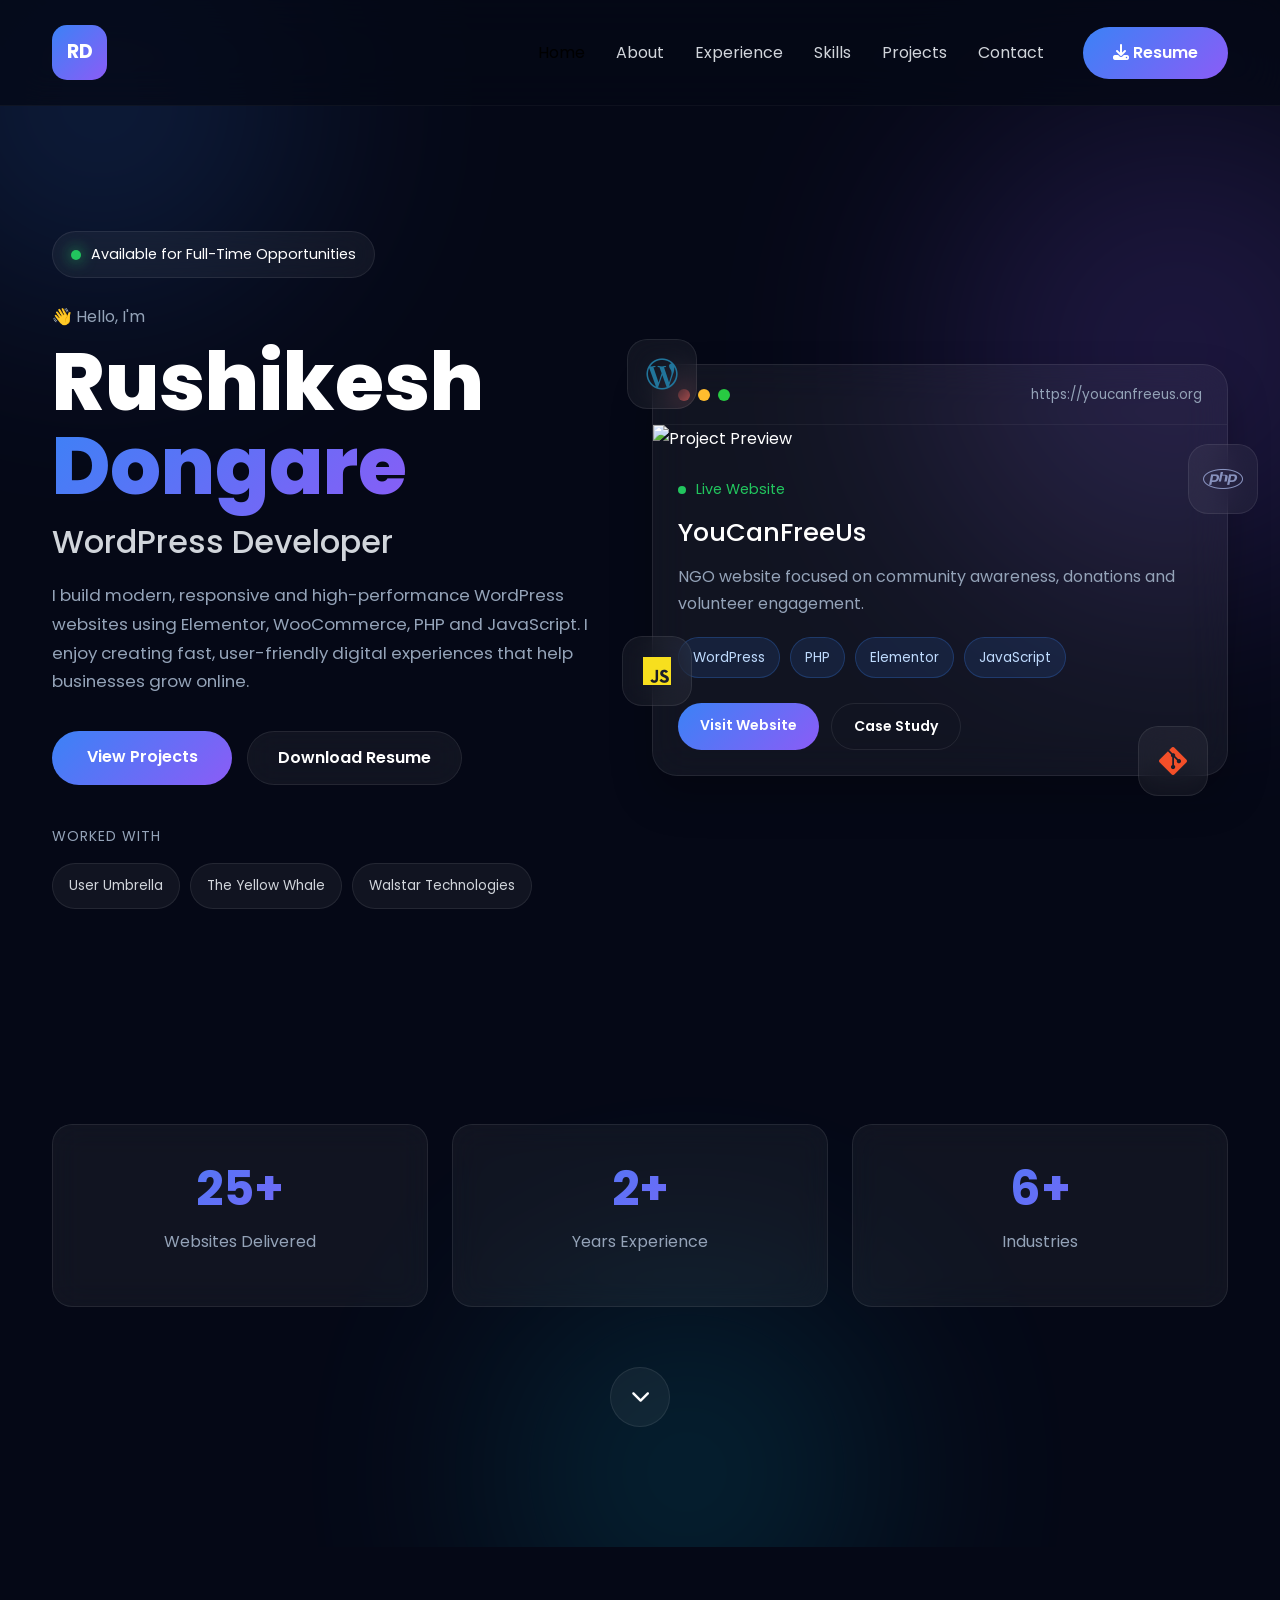
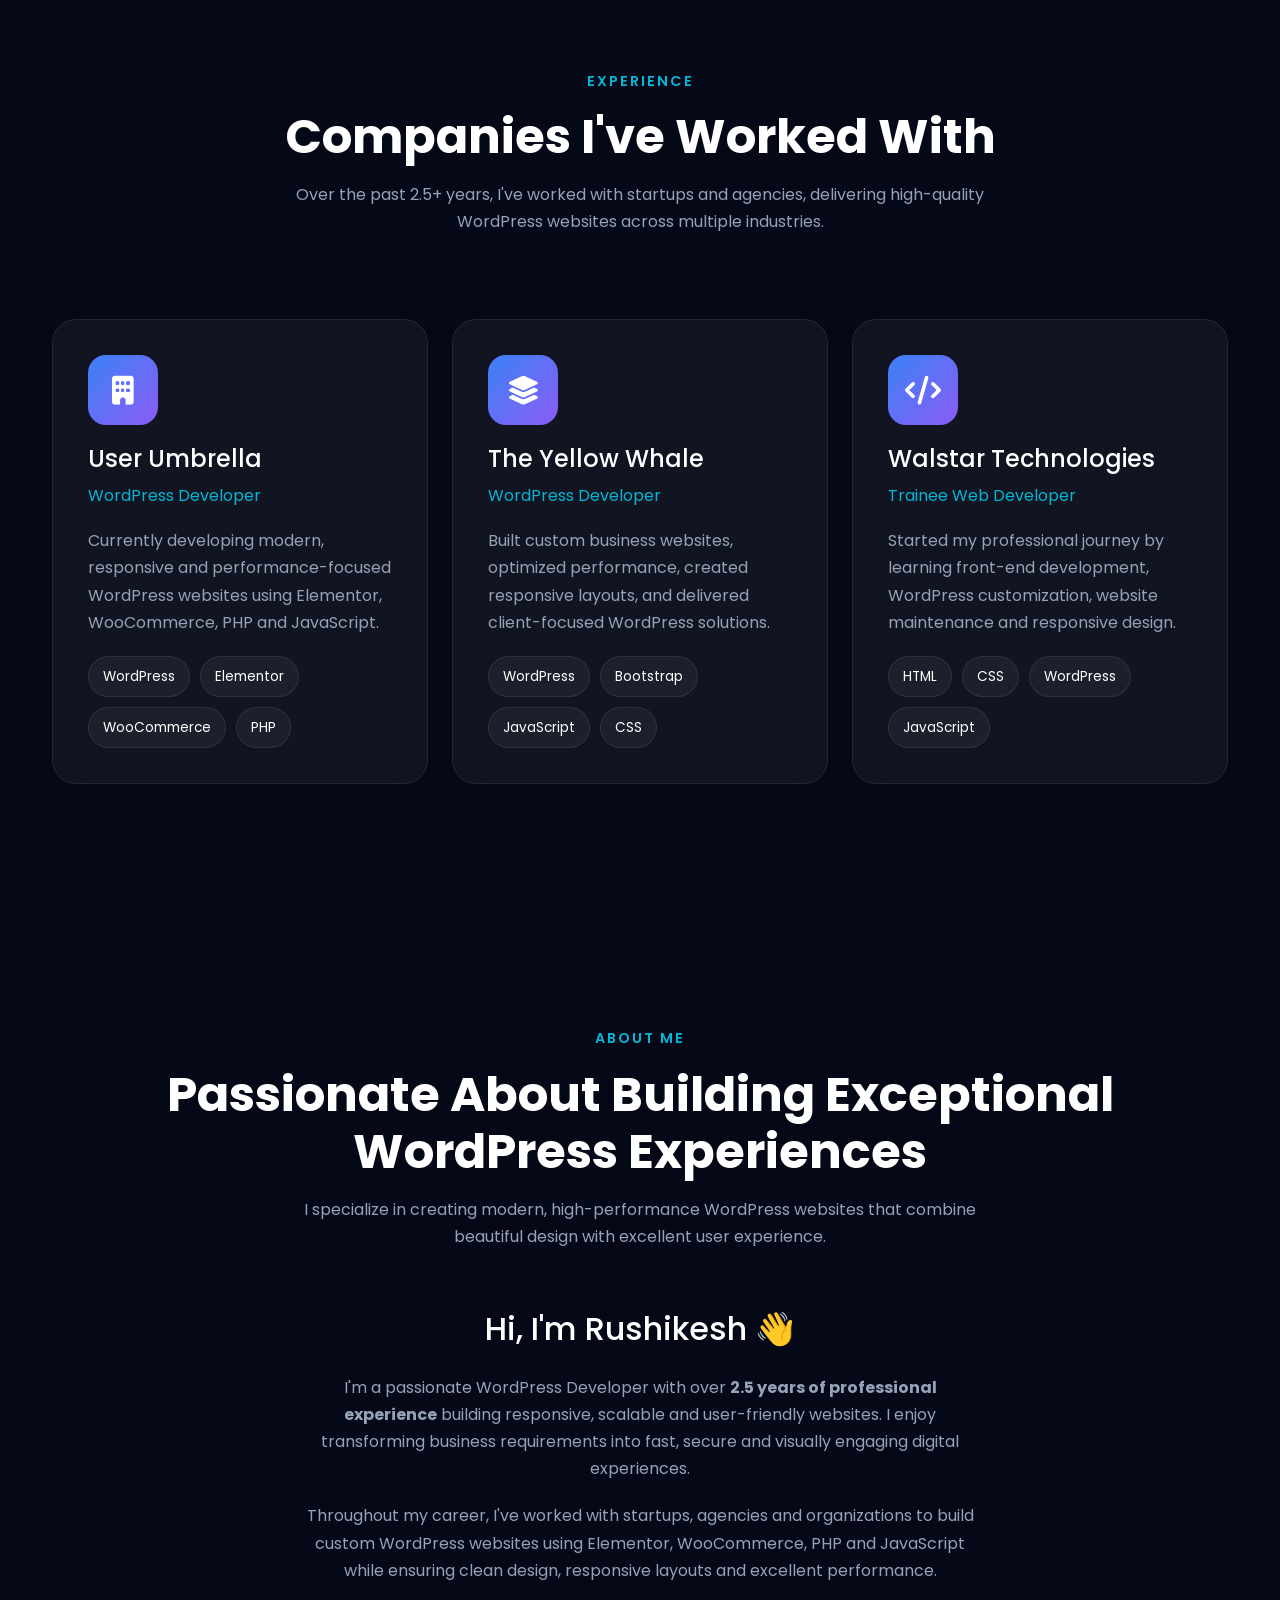
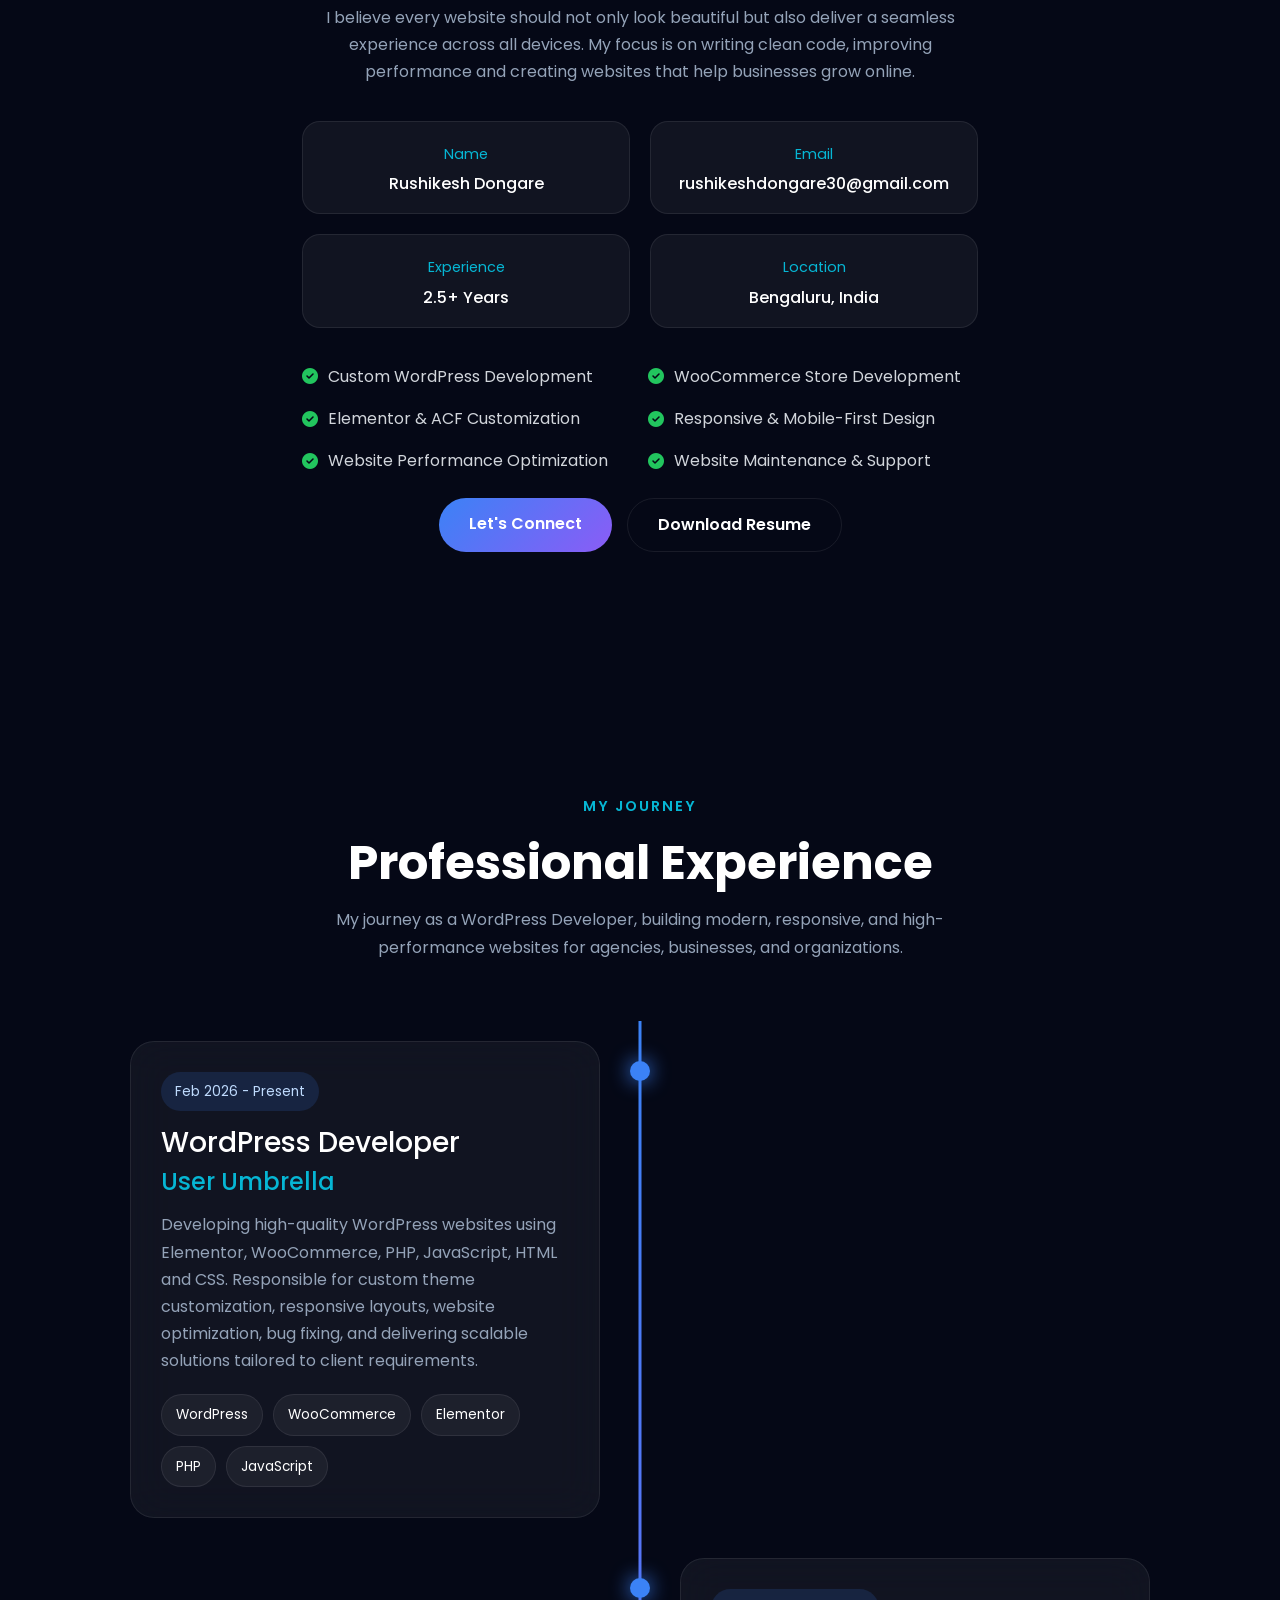
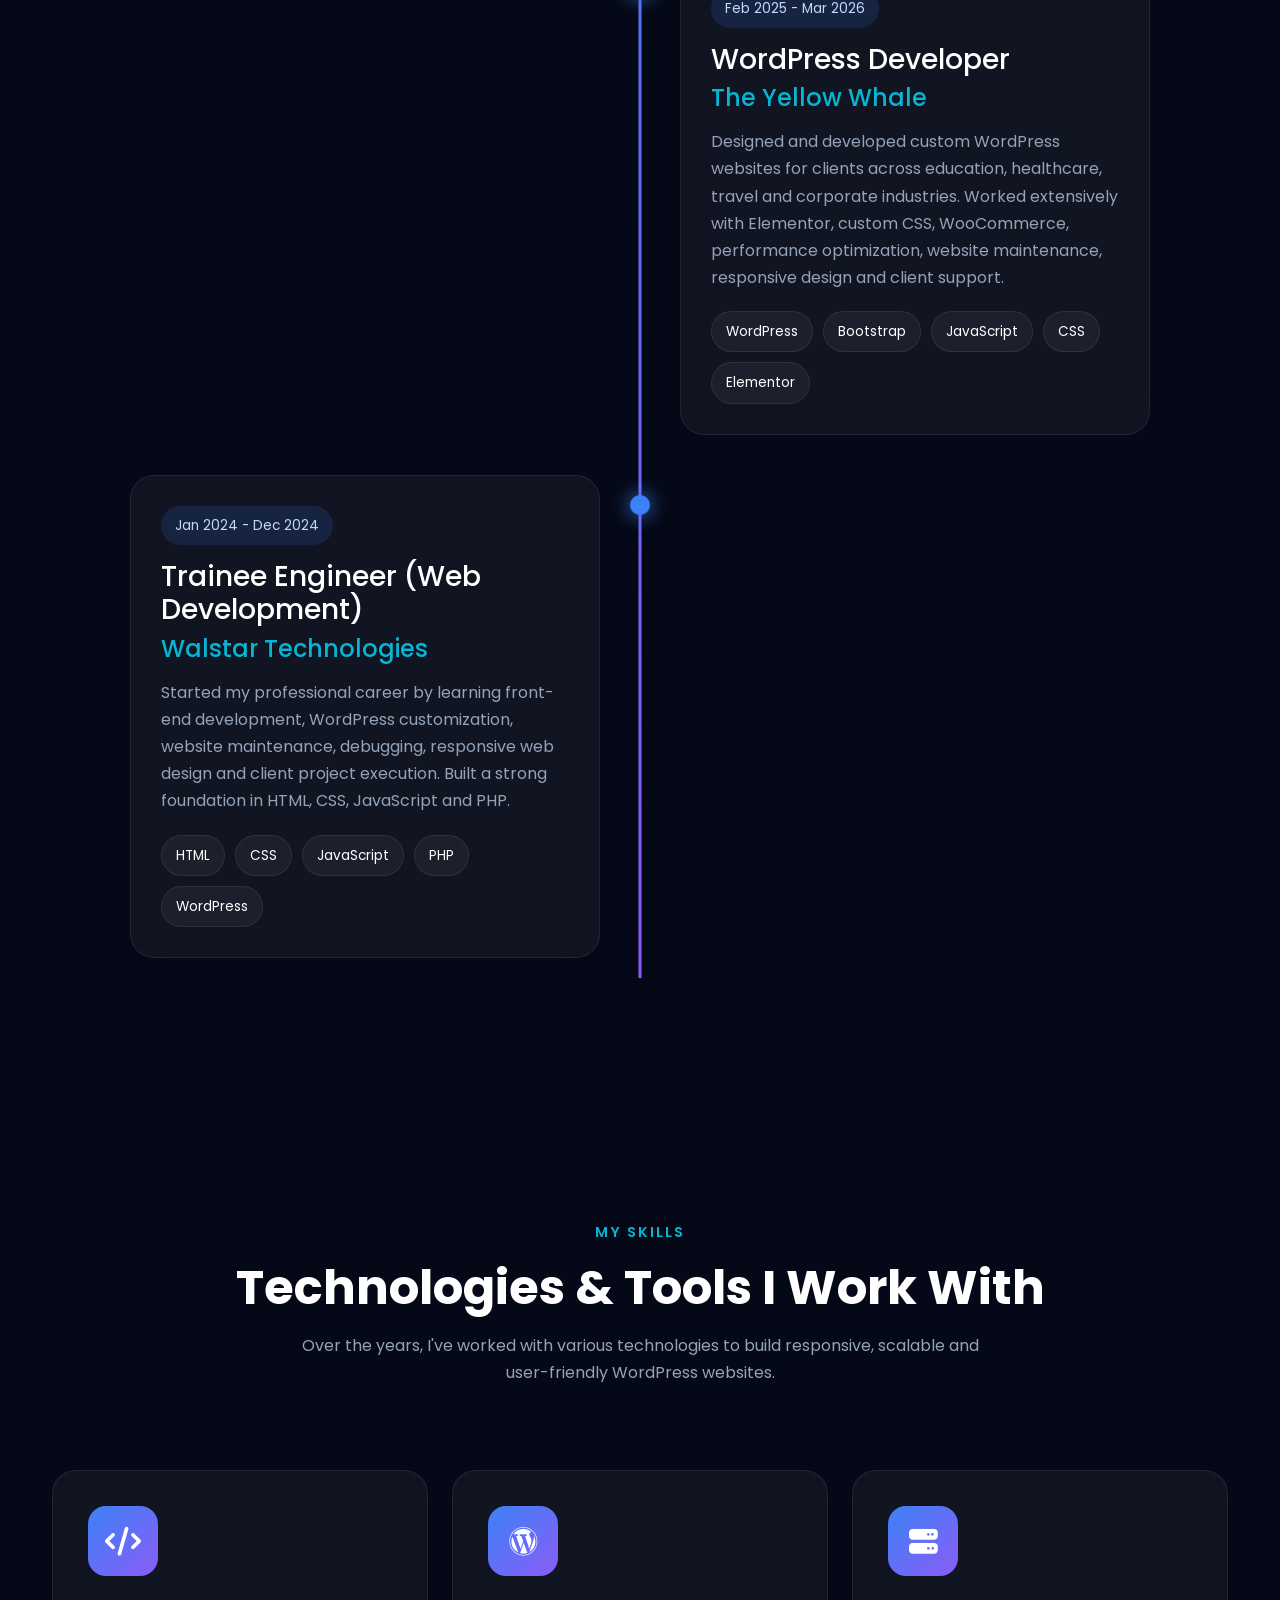
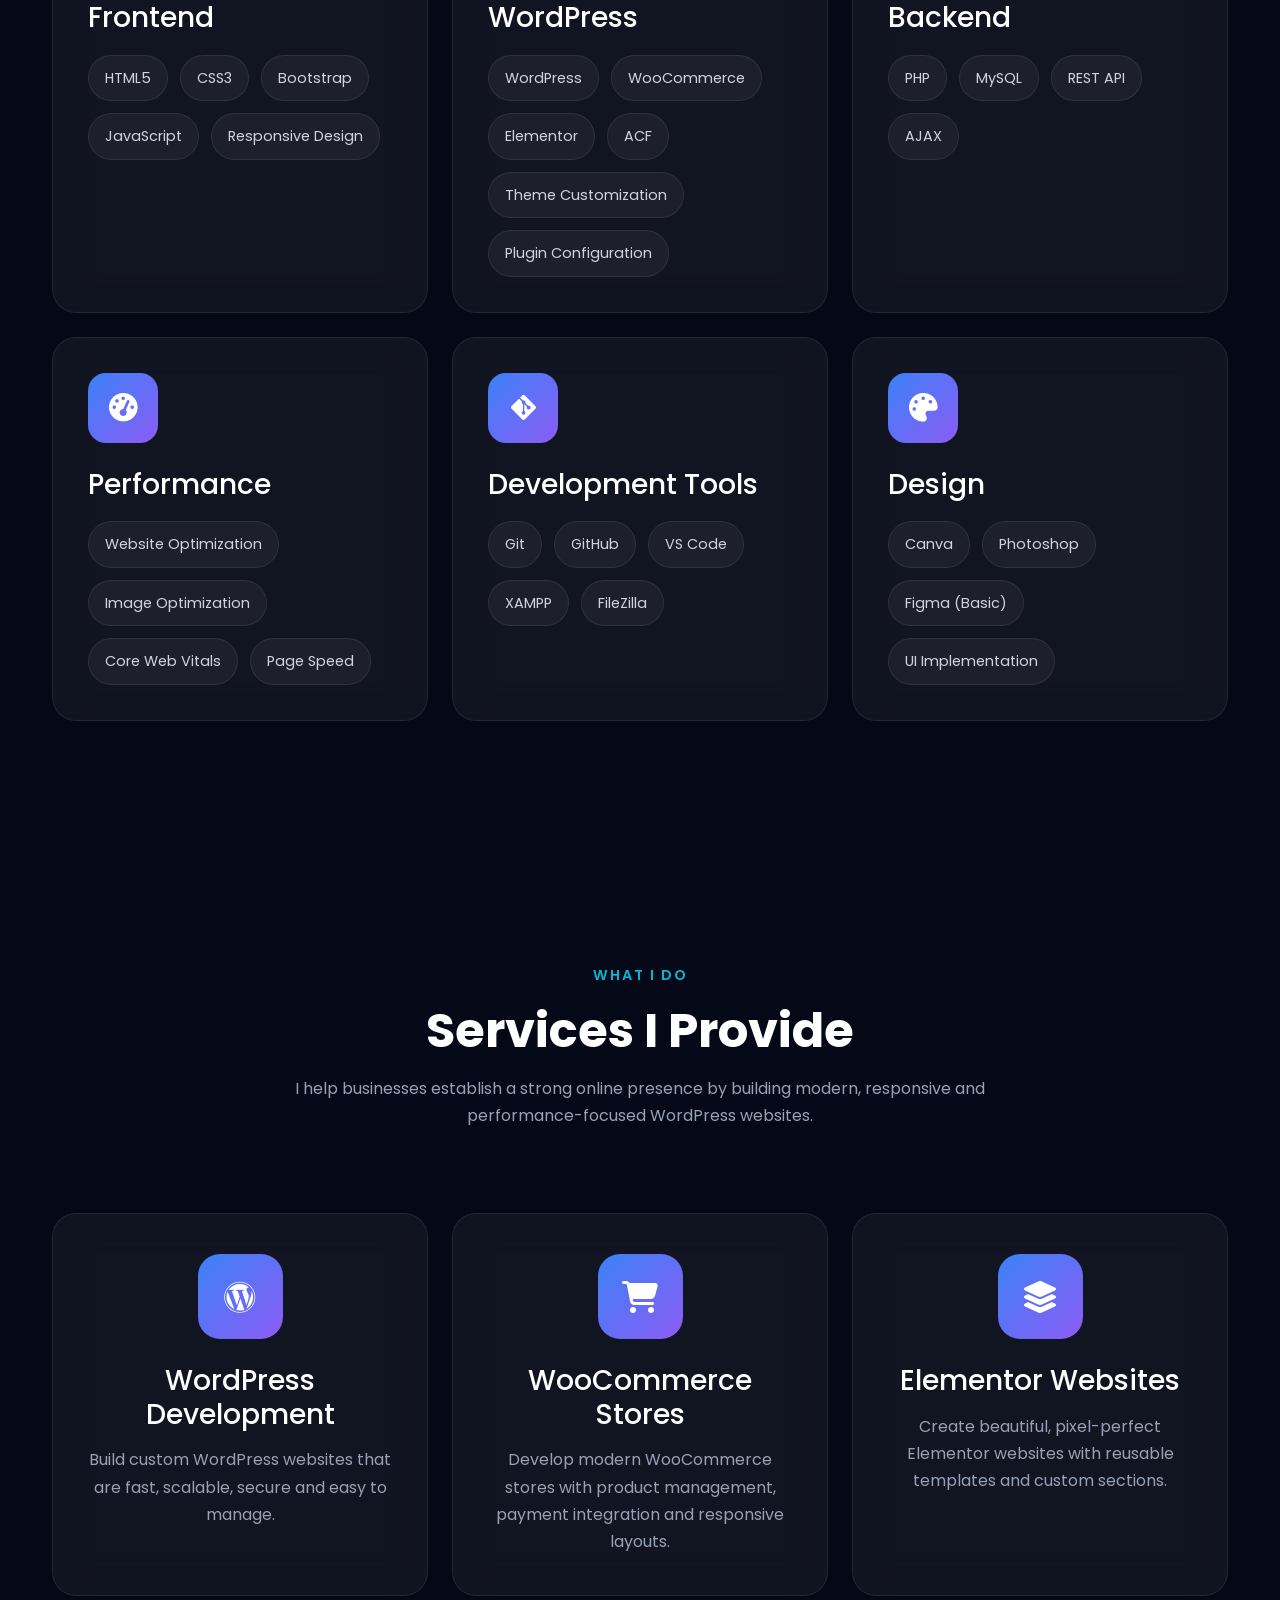
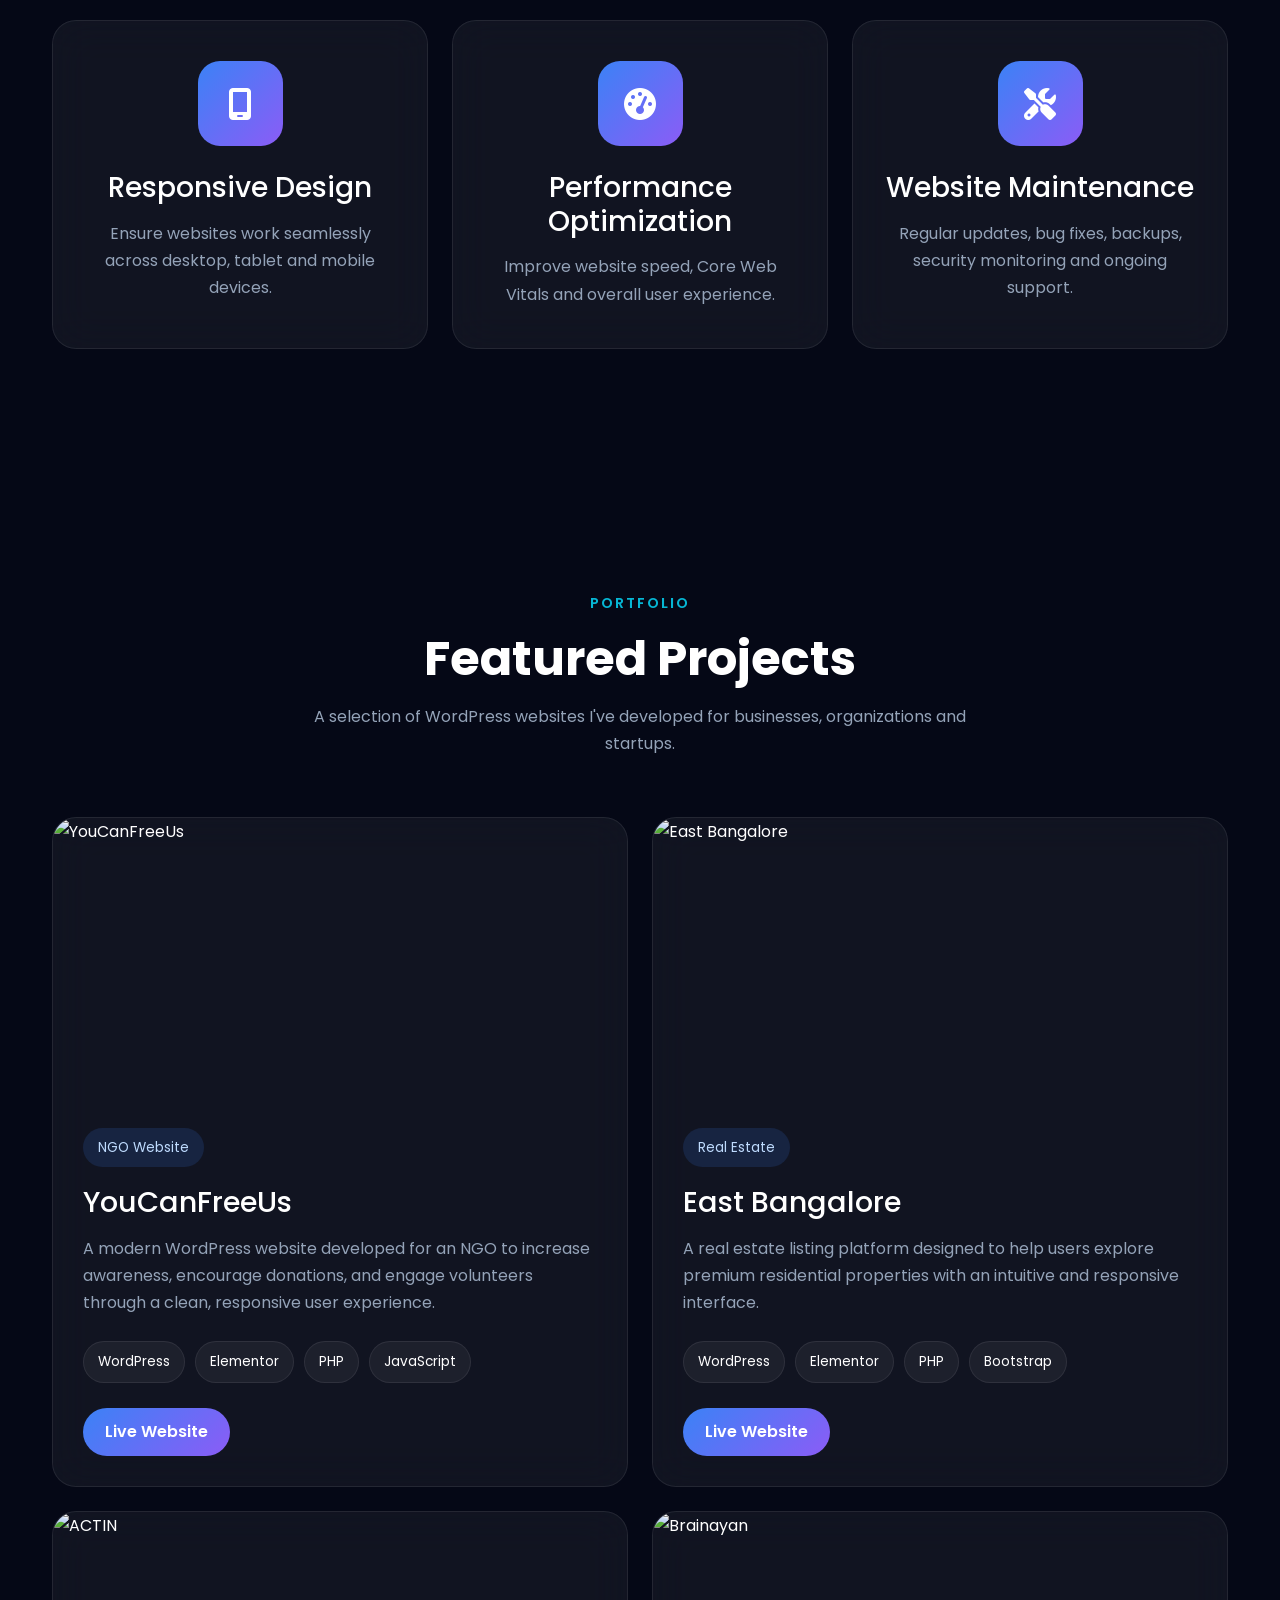
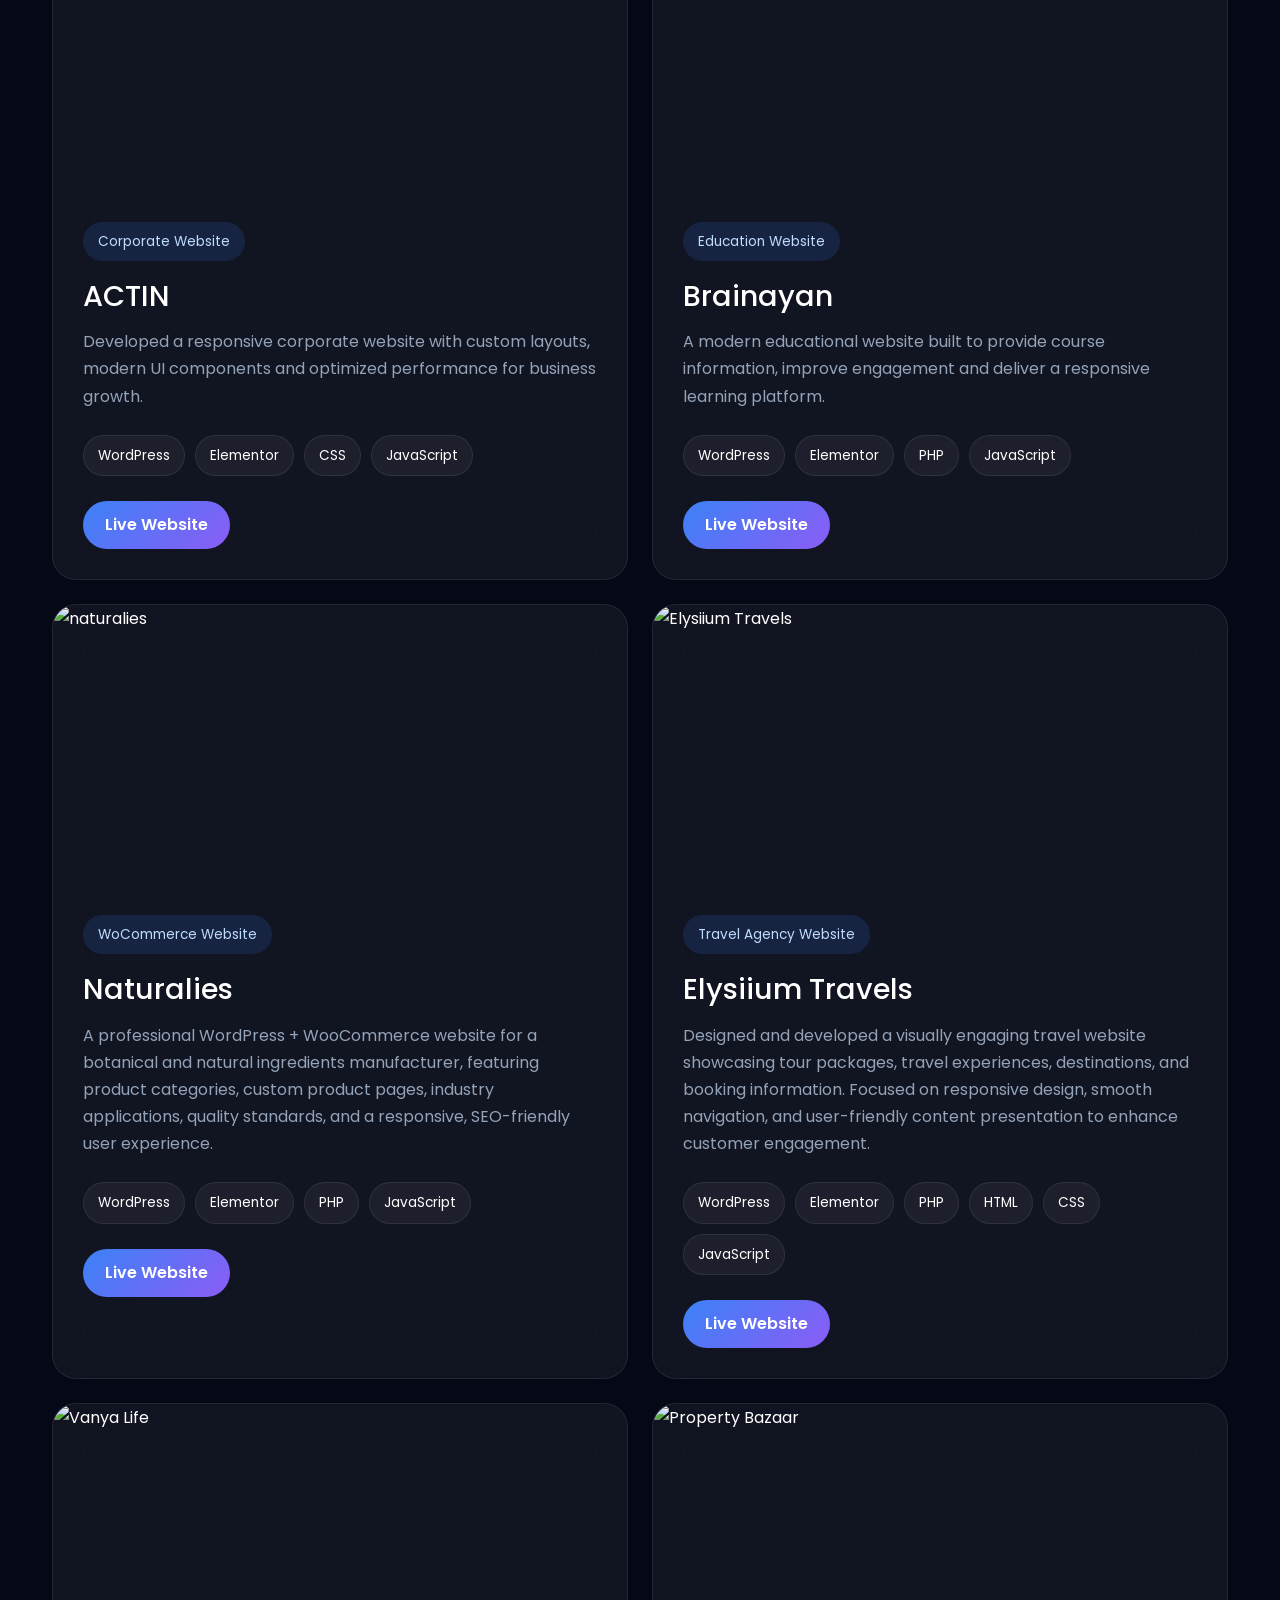
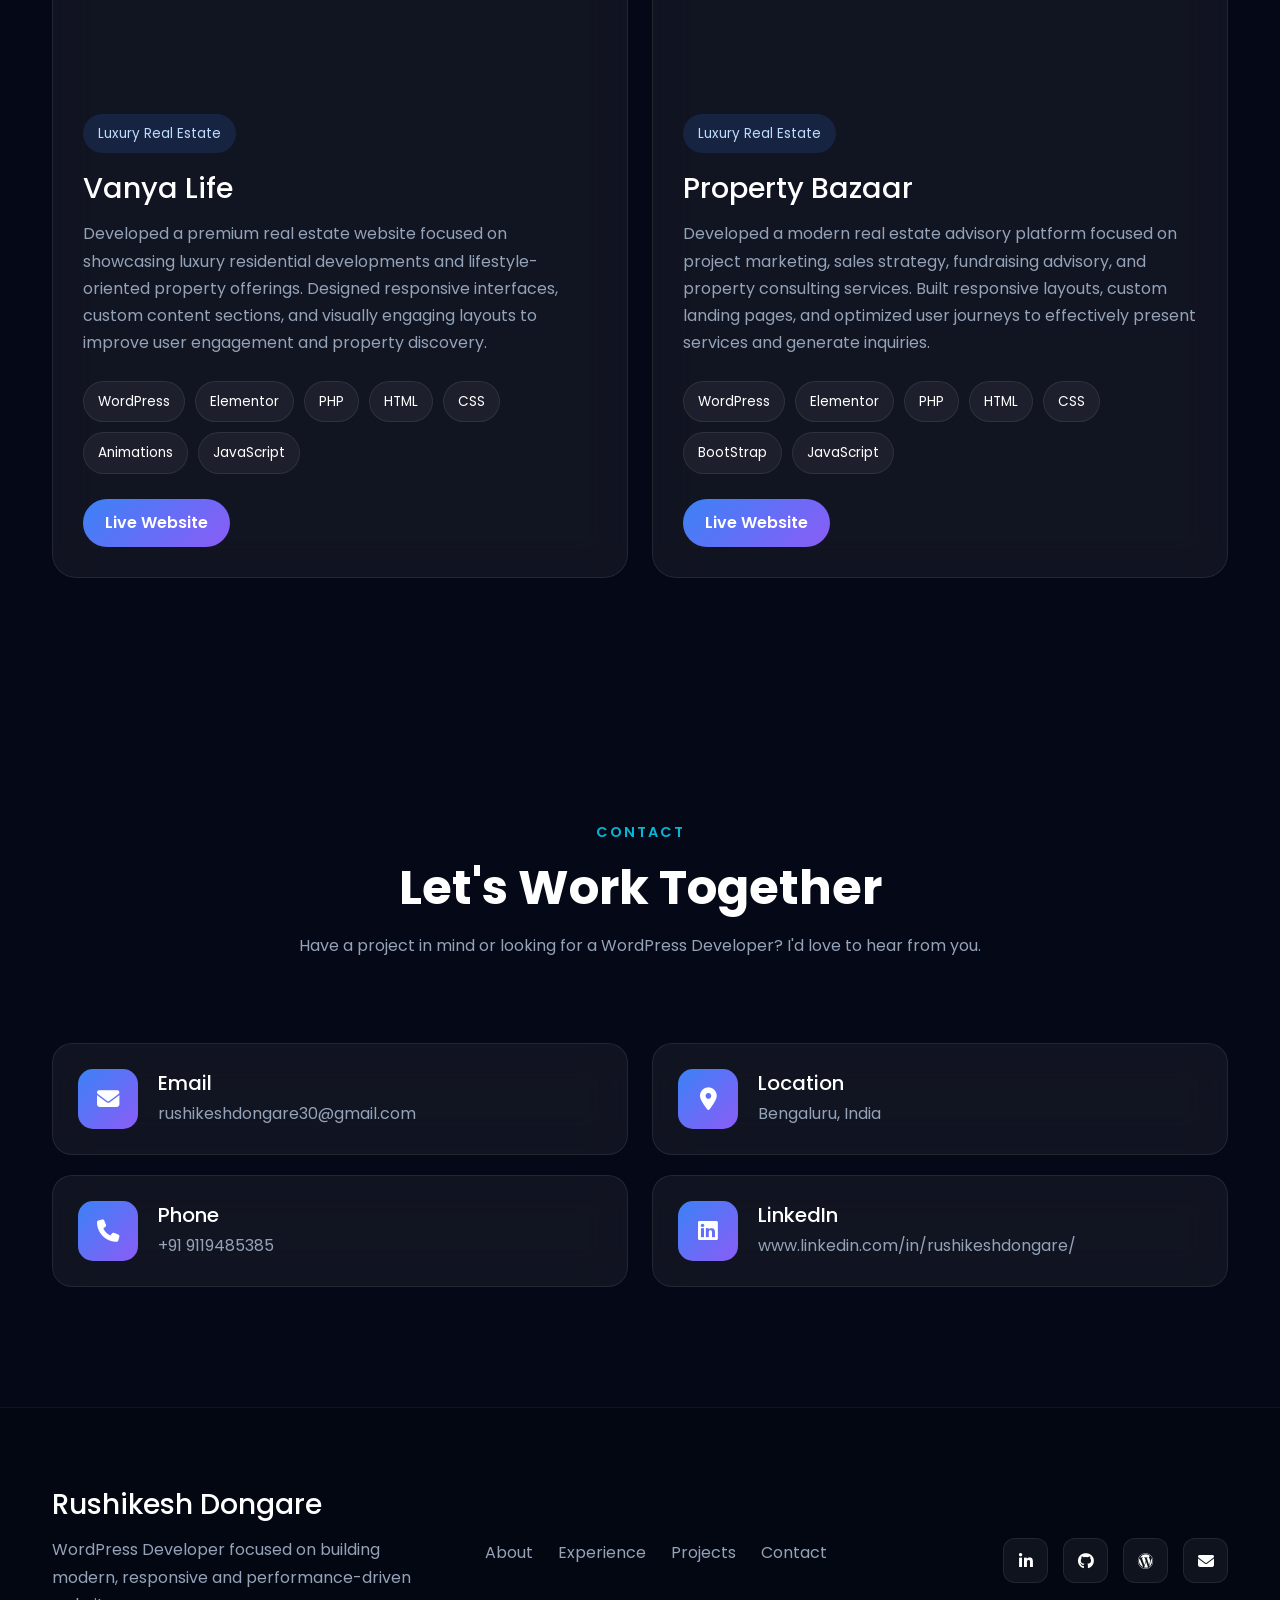
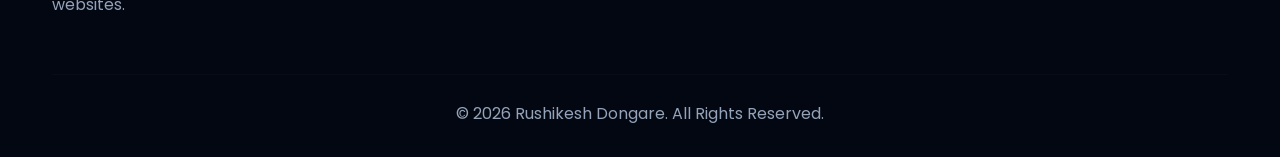
==== commit 5c5ce074: "Update index.html" ====
--- a/index.html
+++ b/index.html
@@ -27,7 +27,7 @@
 
     <meta property="og:type" content="website">
 
-    <meta property="og:image" content="assets/images/preview.jpg">
+    <meta property="og:image" content="assets/Images/preview.jpg">
 
     <!--==================== Bootstrap ====================-->
 
@@ -353,7 +353,7 @@
 
                             <div class="browser-image">
 
-                                <img src="assets/images/projects/youcanfreeus.png" alt="Project Preview"
+                                <img src="./assets/Images/projects/youcanfreeus.png" alt="Project Preview"
                                     class="img-fluid">
 
                             </div>
@@ -1503,7 +1503,7 @@
 
                     <div class="project-card">
 
-                        <img src="assets/images/projects/youcanfreeus.png" class="img-fluid" alt="YouCanFreeUs">
+                        <img src="./assets/Images/projects/youcanfreeus.png" class="img-fluid" alt="YouCanFreeUs">
 
                         <div class="project-content">
 
@@ -1562,7 +1562,7 @@
 
                     <div class="project-card">
 
-                        <img src="assets/images/projects/eastbangalore.png" class="img-fluid" alt="East Bangalore">
+                        <img src="./assets/Images/projects/eastbangalore.png" class="img-fluid" alt="East Bangalore">
 
                         <div class="project-content">
 
@@ -1620,7 +1620,7 @@
 
                     <div class="project-card">
 
-                        <img src="assets/images/projects/actin.png" class="img-fluid" alt="ACTIN">
+                        <img src="./assets/Images/projects/actin.png" class="img-fluid" alt="ACTIN">
 
                         <div class="project-content">
 
@@ -1678,7 +1678,7 @@
 
                     <div class="project-card">
 
-                        <img src="assets/images/projects/brainayan.png" class="img-fluid" alt="Brainayan">
+                        <img src="./assets/Images/projects/brainayan.png" class="img-fluid" alt="Brainayan">
 
                         <div class="project-content">
 
@@ -1736,7 +1736,7 @@
 
                     <div class="project-card">
 
-                        <img src="assets/images/projects/naturalies.png" class="img-fluid" alt="naturalies">
+                        <img src="./assets/Images/projects/naturalies.png" class="img-fluid" alt="naturalies">
 
                         <div class="project-content">
 
@@ -1795,7 +1795,7 @@
 
                     <div class="project-card">
 
-                        <img src="assets/images/projects/elysiium Travels.png" class="img-fluid" alt="Elysiium Travels">
+                        <img src="./assets/Images/projects/elysiium Travels.png" class="img-fluid" alt="Elysiium Travels">
 
                         <div class="project-content">
 
@@ -1859,7 +1859,7 @@
 
                     <div class="project-card">
 
-                        <img src="assets/images/projects/vanya-life.png" class="img-fluid" alt="Vanya Life">
+                        <img src="./assets/Images/projects/vanya-life.png" class="img-fluid" alt="Vanya Life">
 
                         <div class="project-content">
 
@@ -1925,7 +1925,7 @@
 
                     <div class="project-card">
 
-                        <img src="assets/images/projects/property-bazzar.png" class="img-fluid" alt="Property Bazaar">
+                        <img src="./assets/Images/projects/property-bazzar.png" class="img-fluid" alt="Property Bazaar">
 
                         <div class="project-content">
 
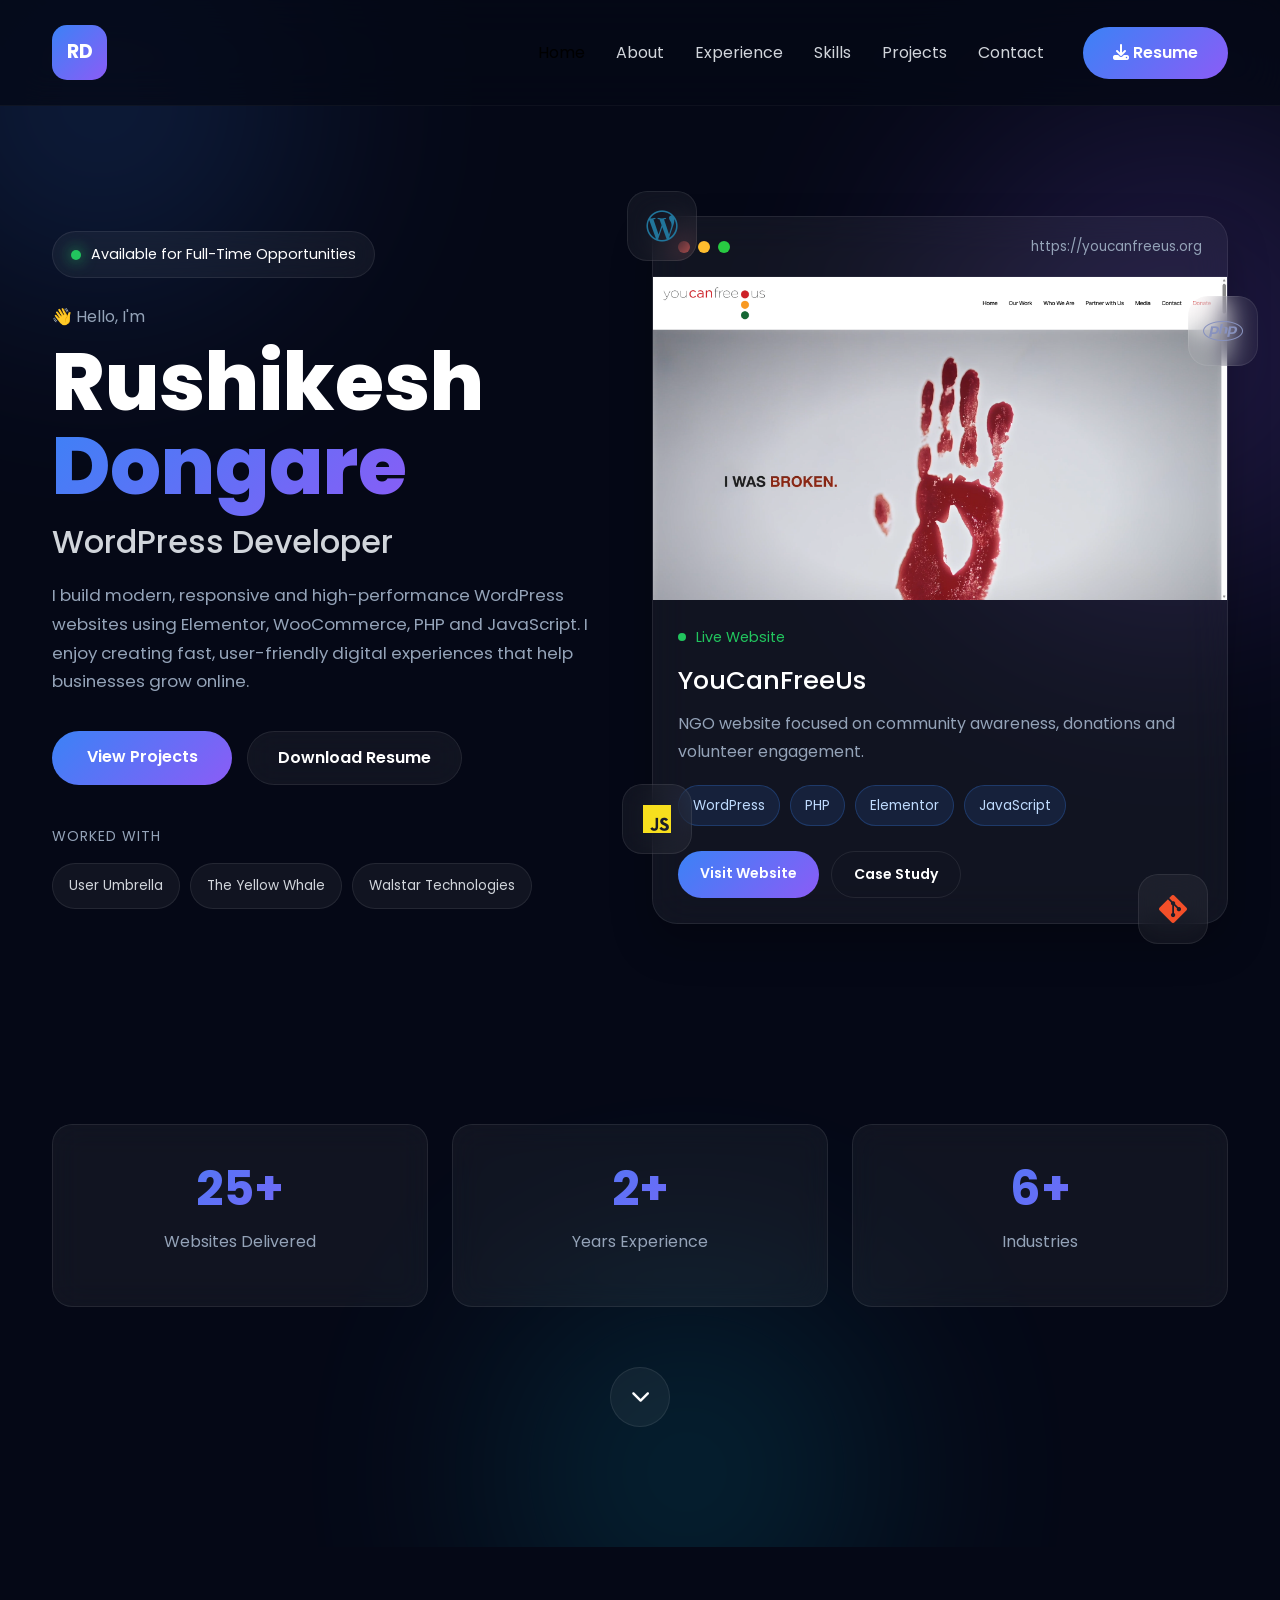
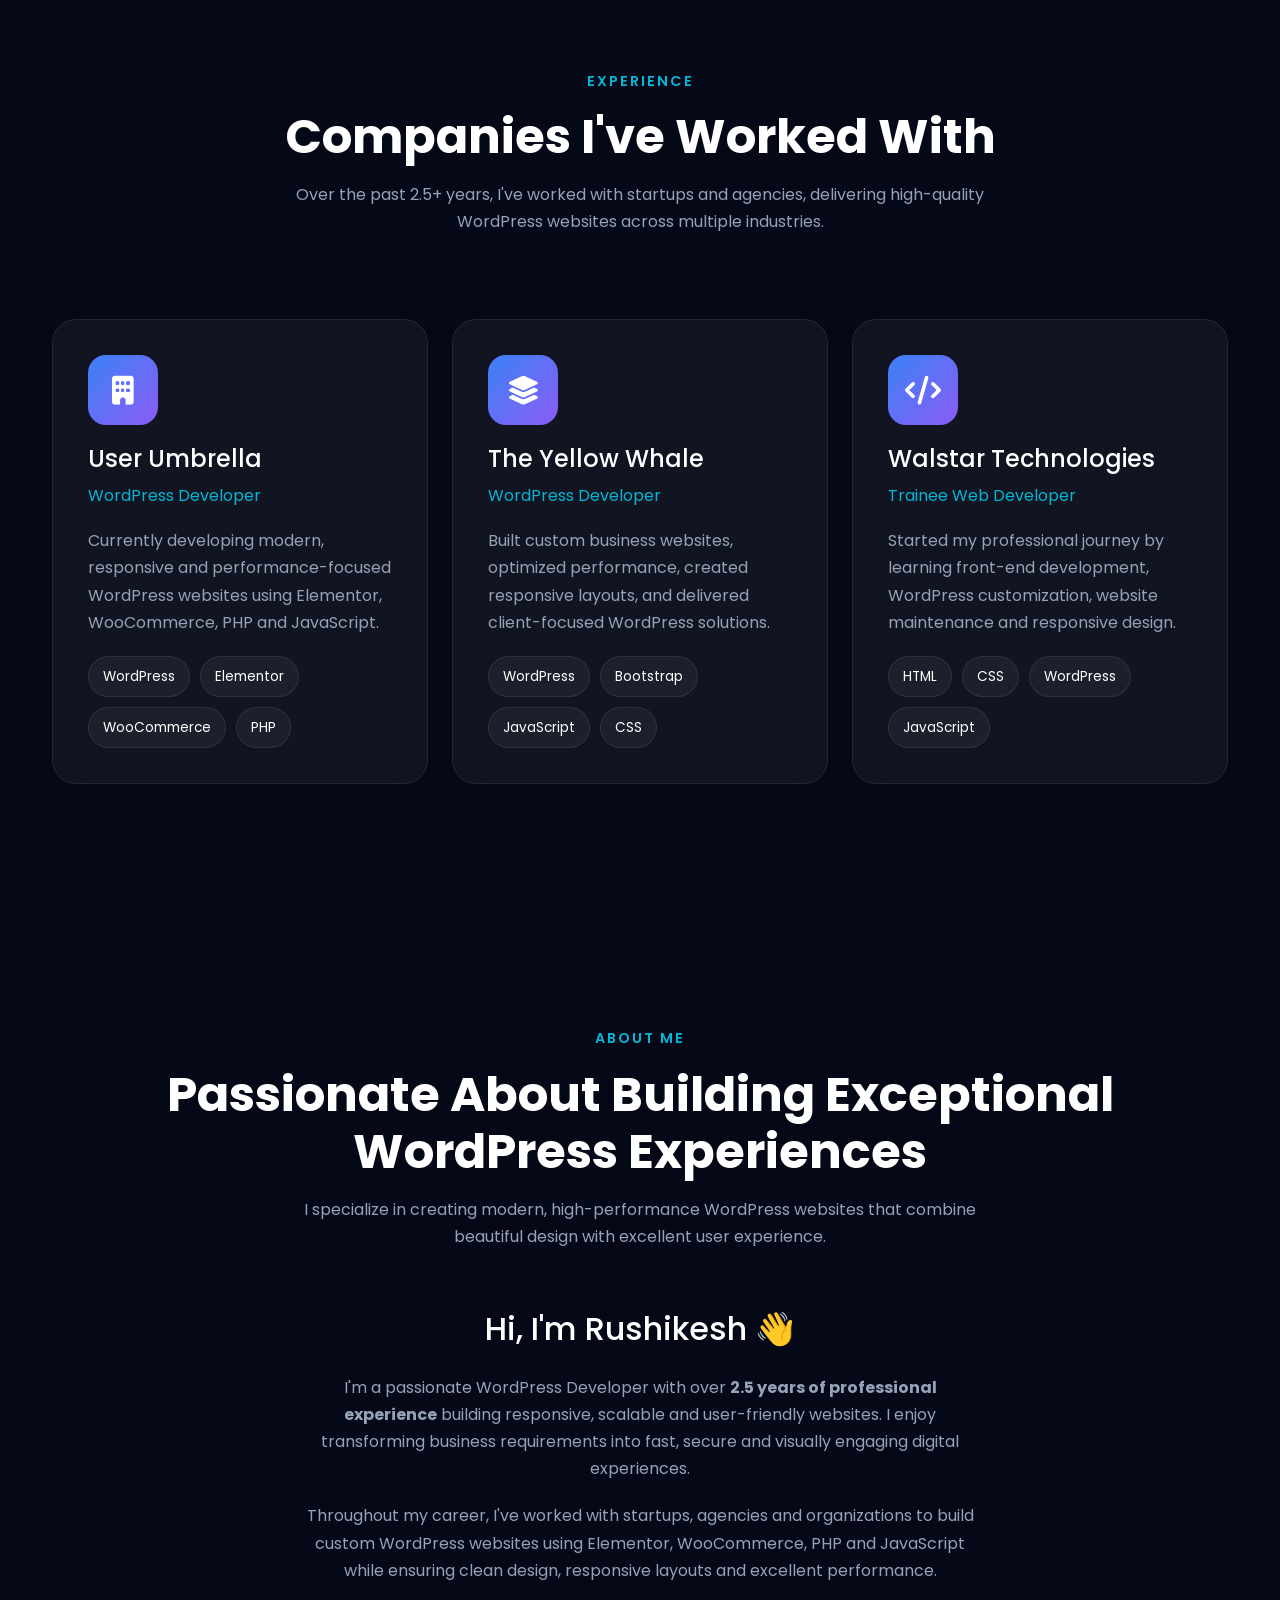
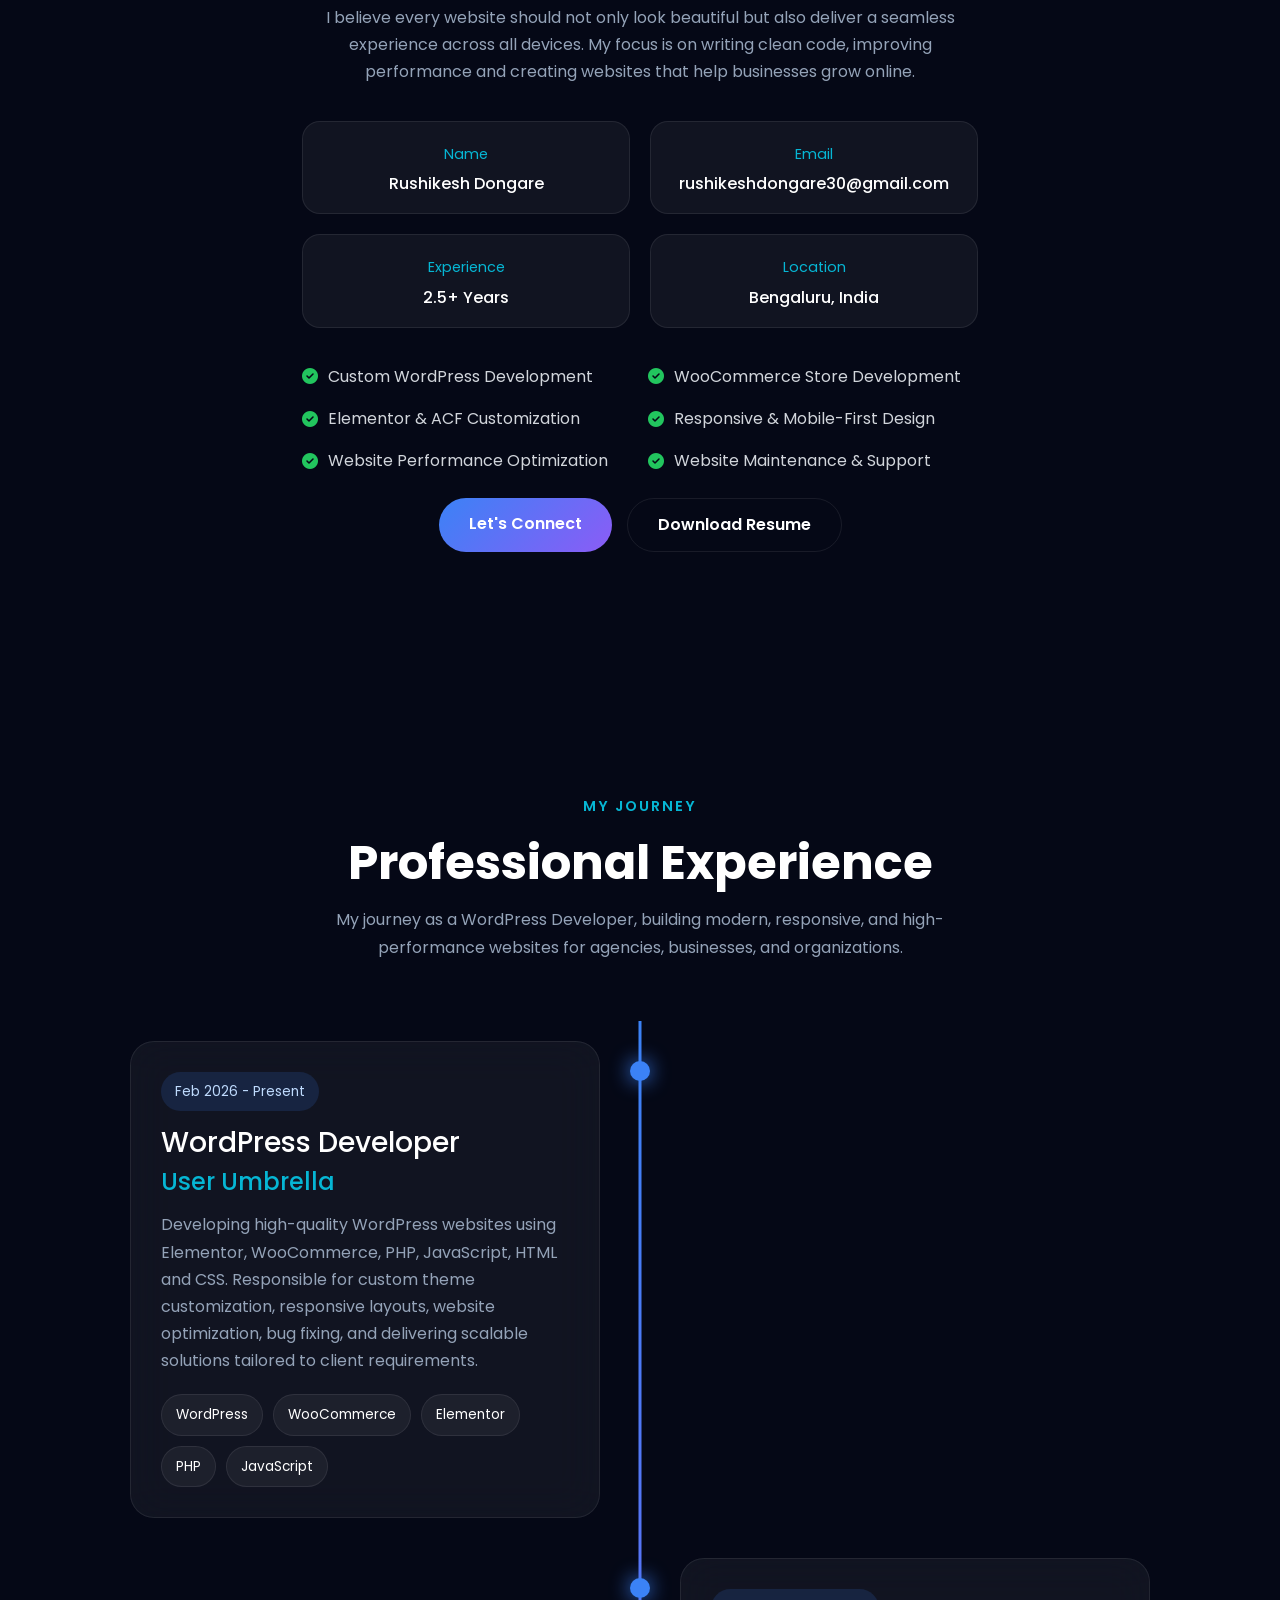
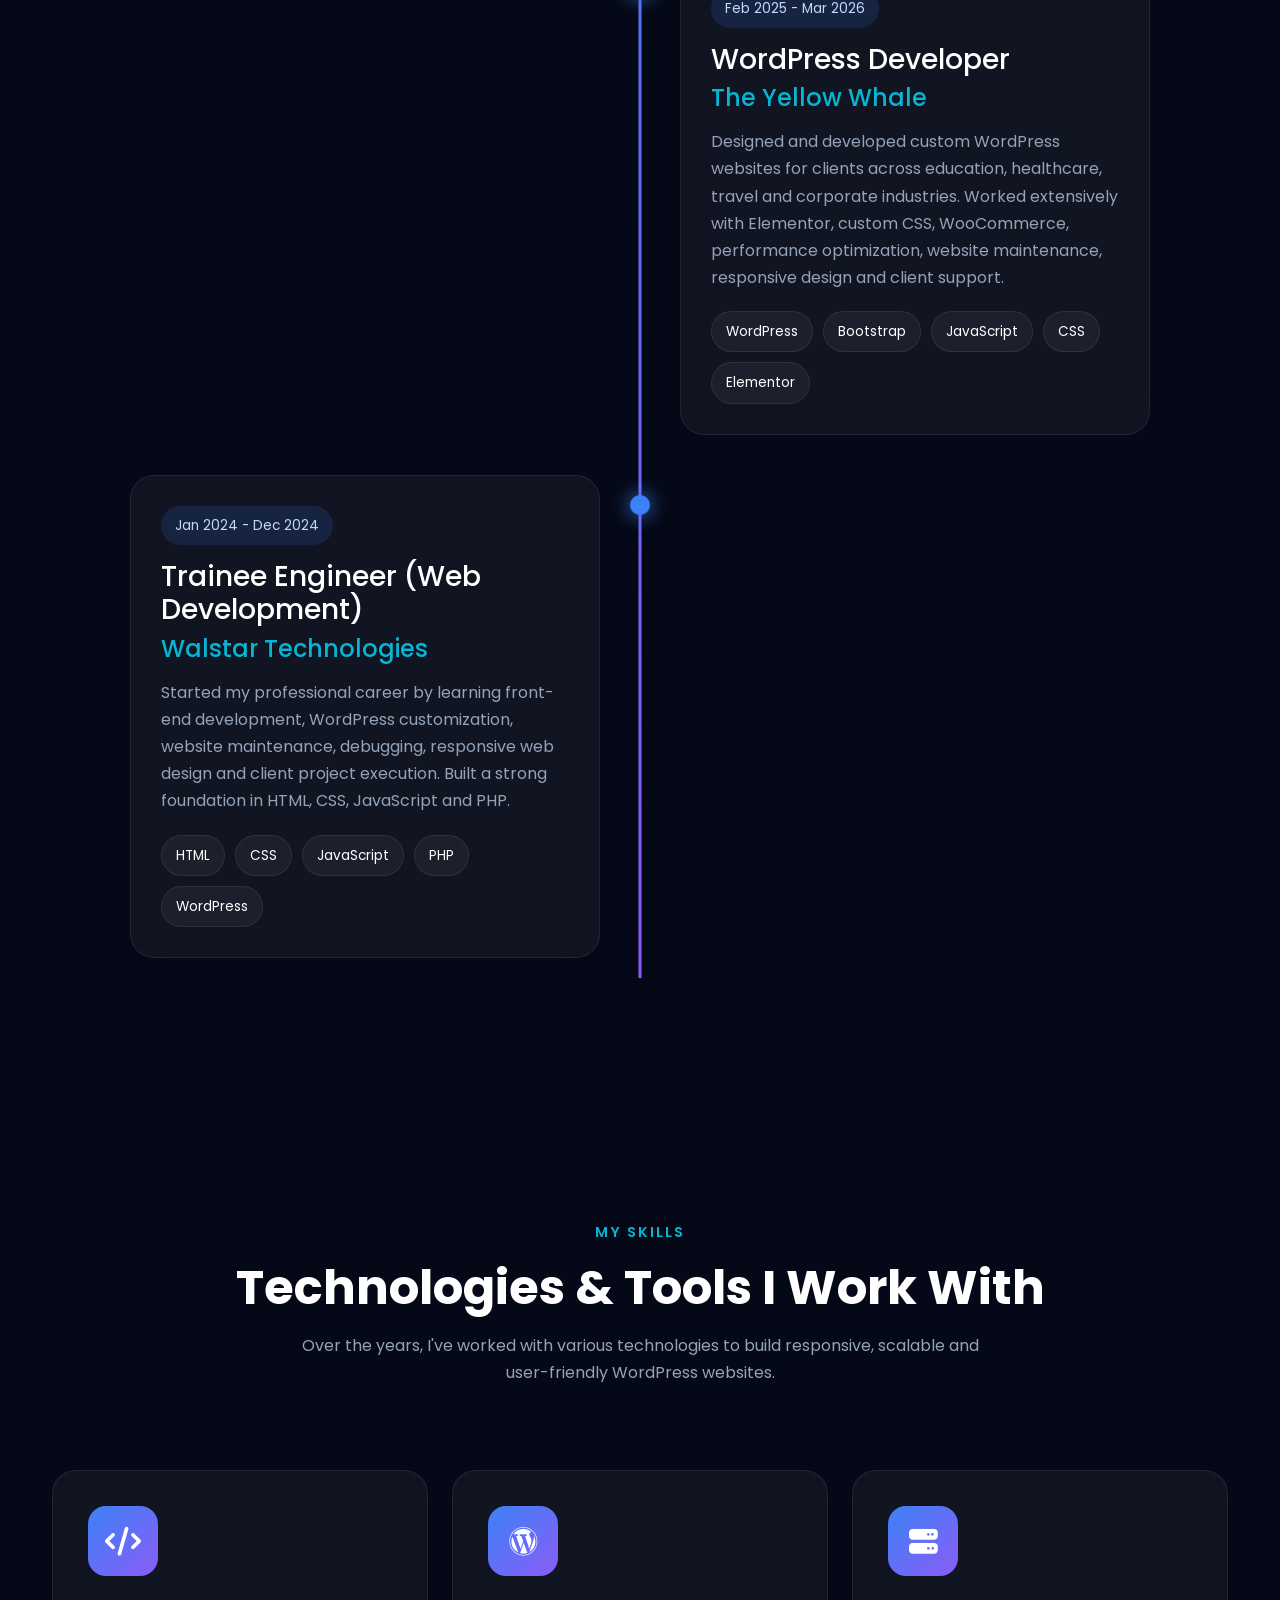
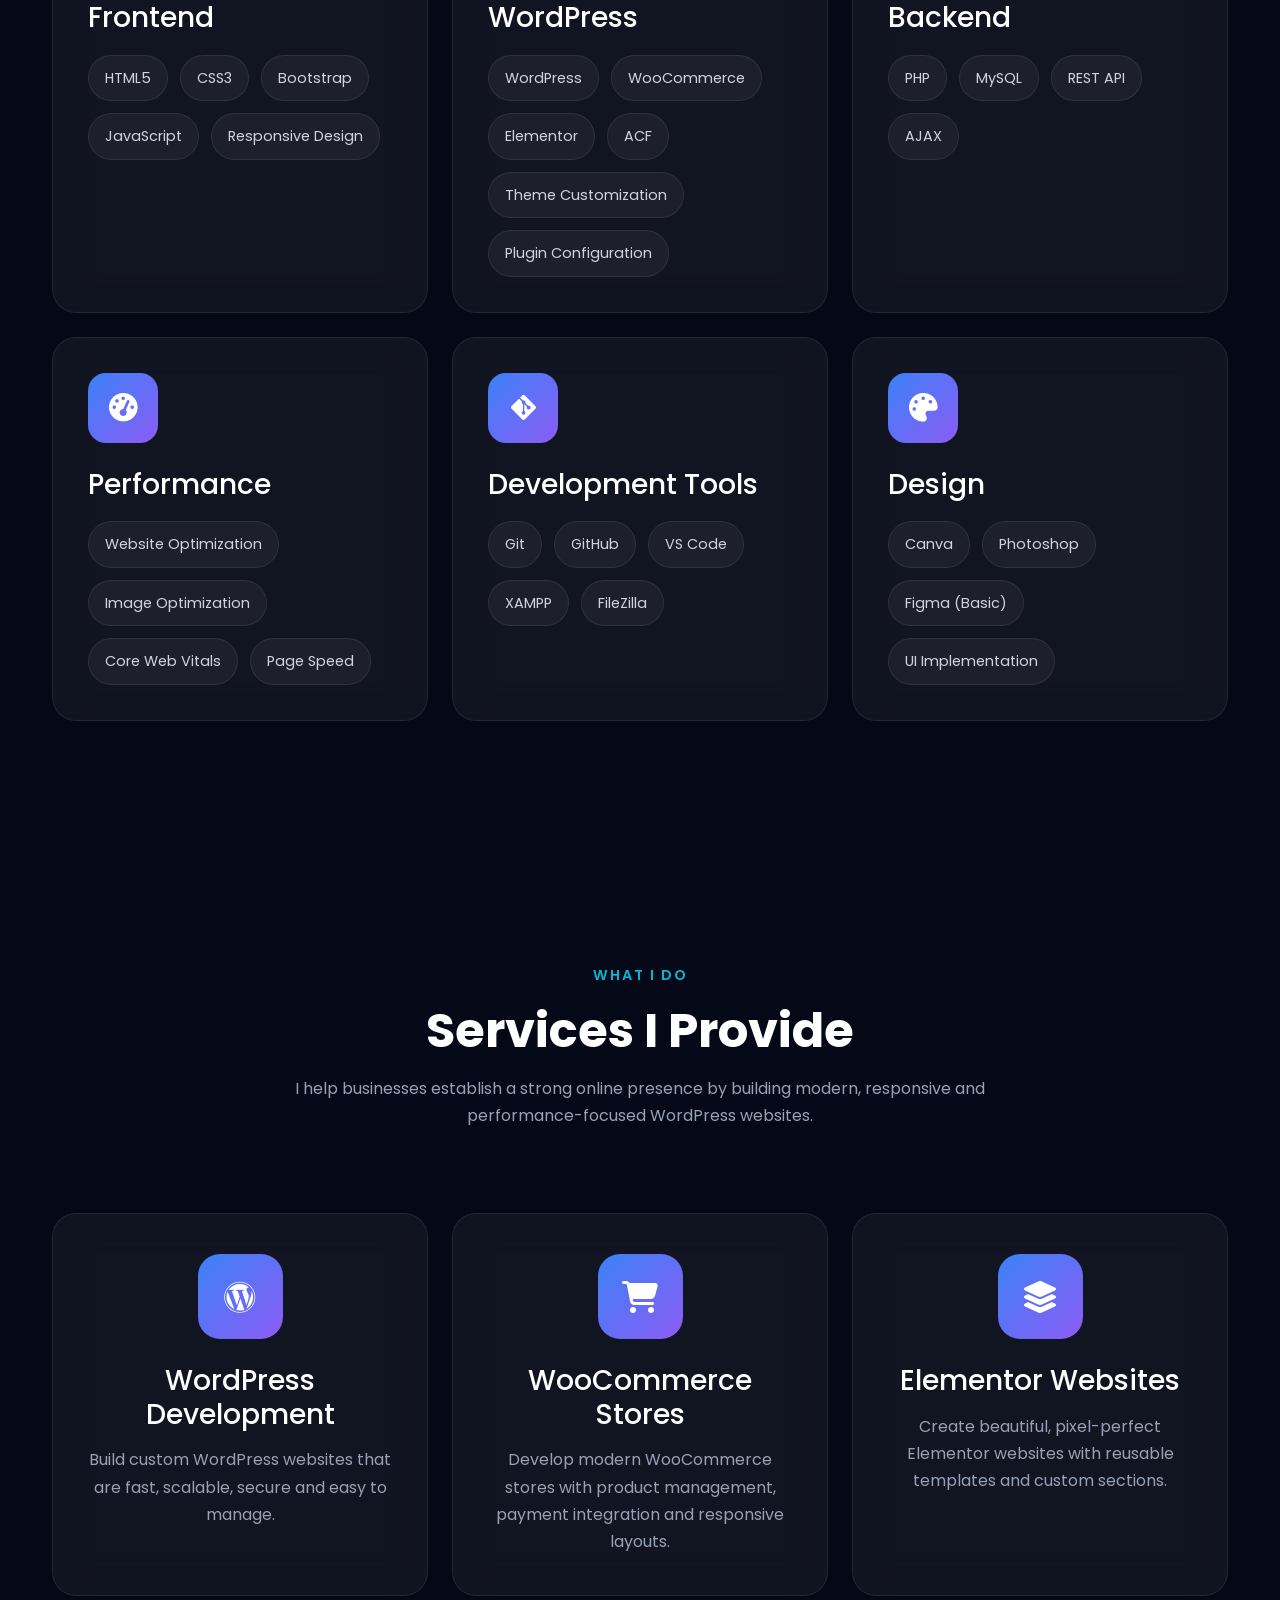
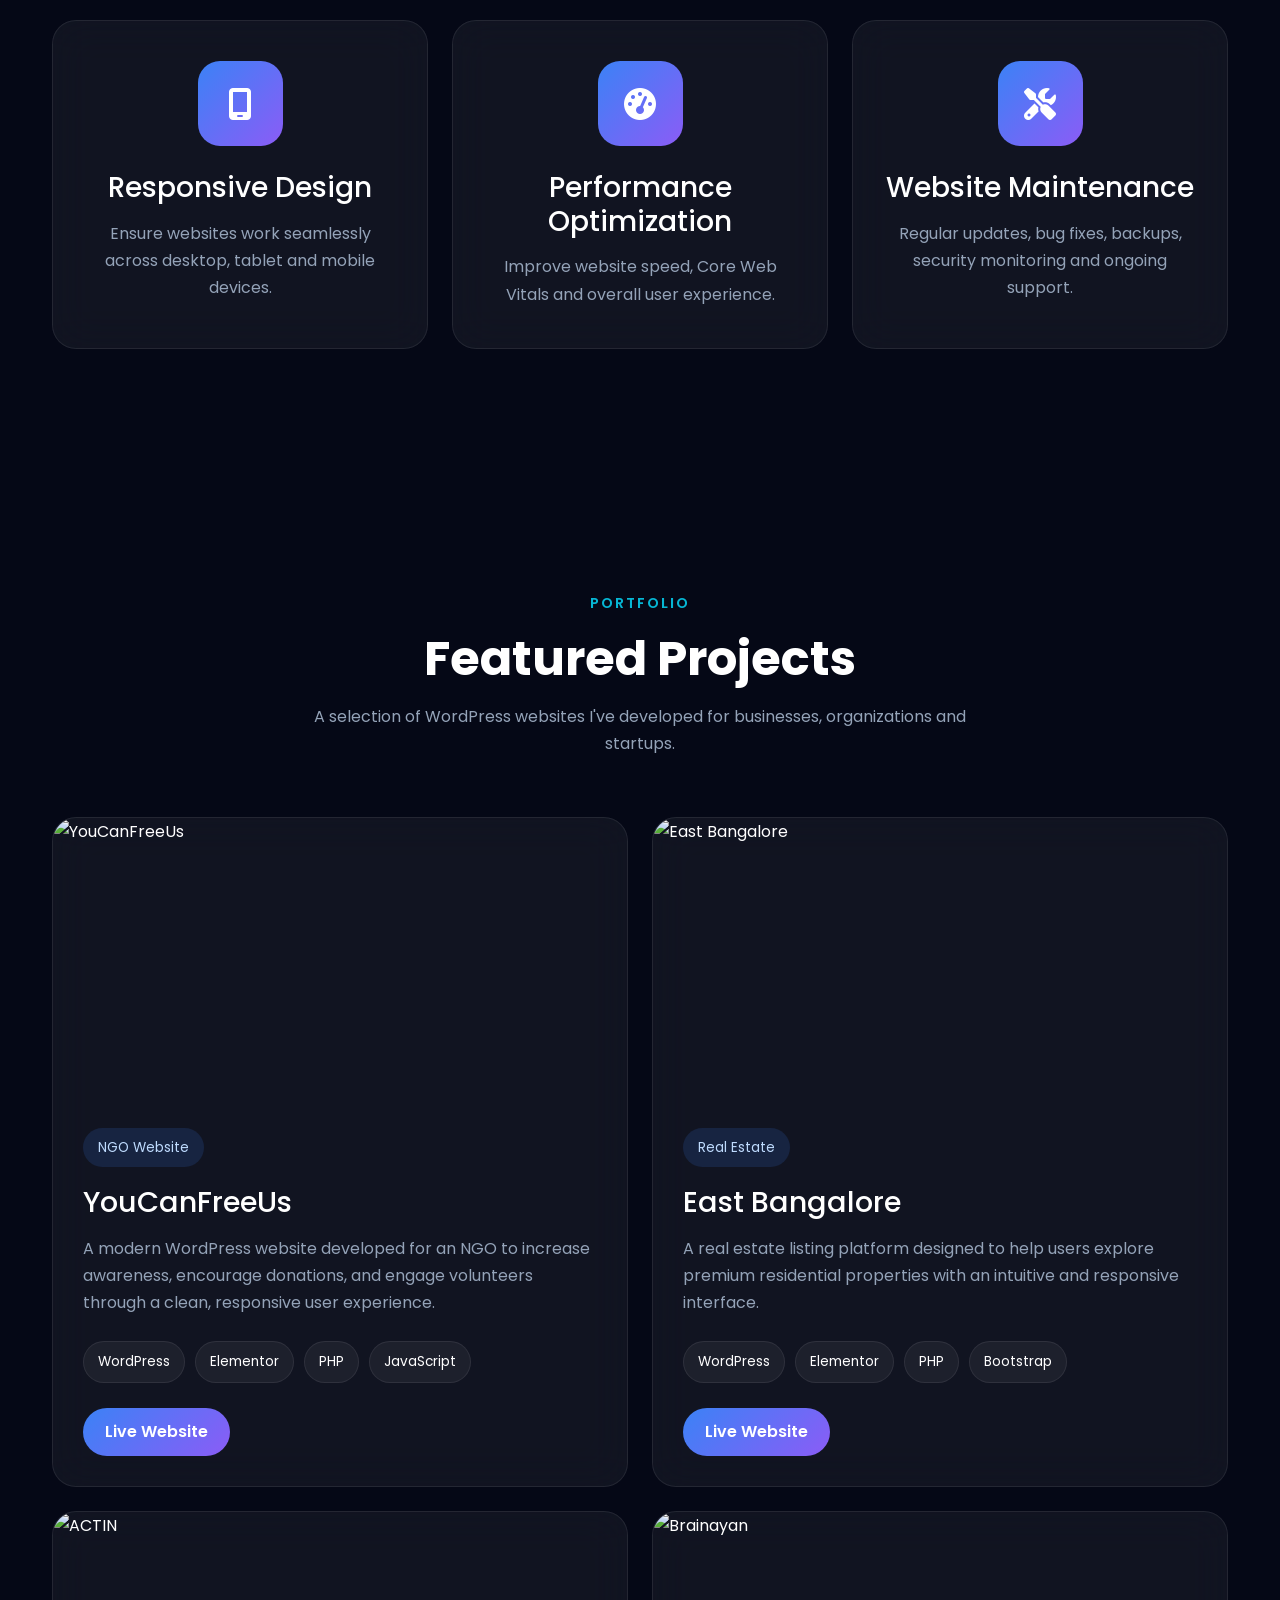
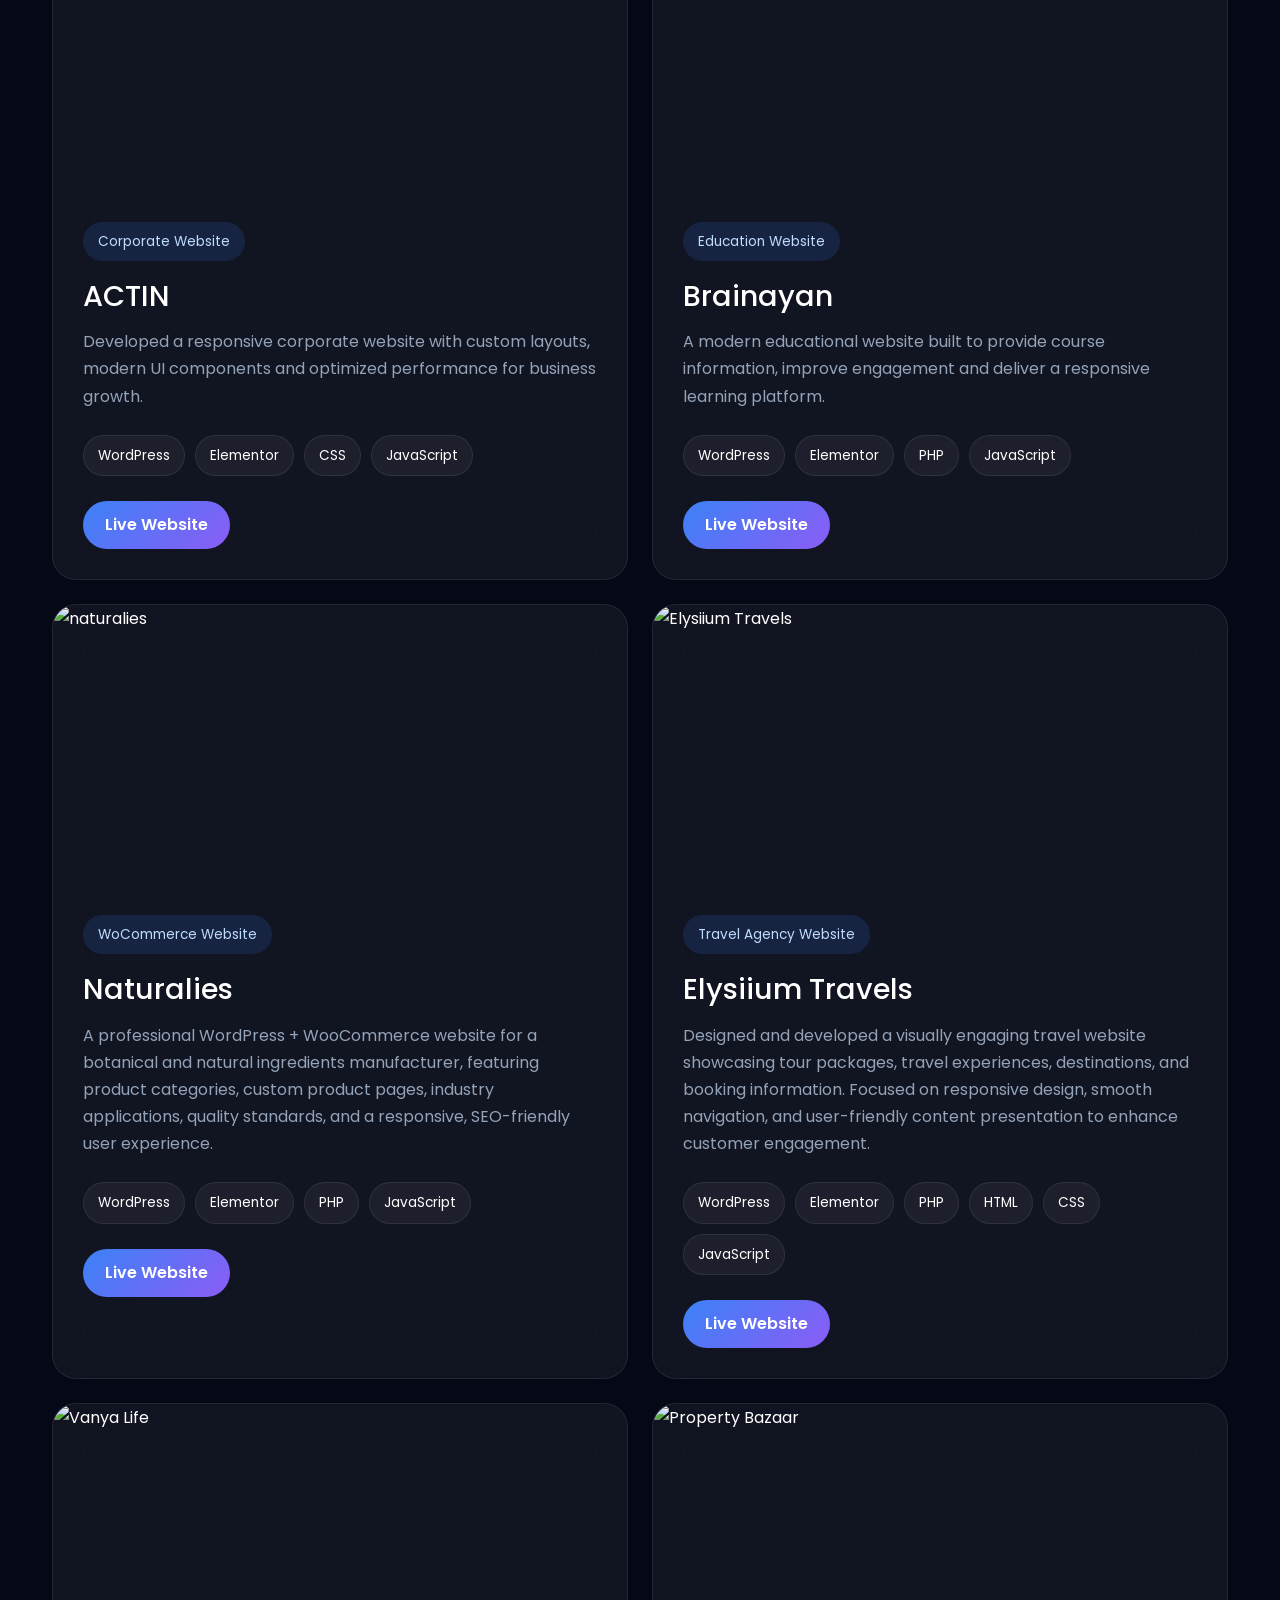
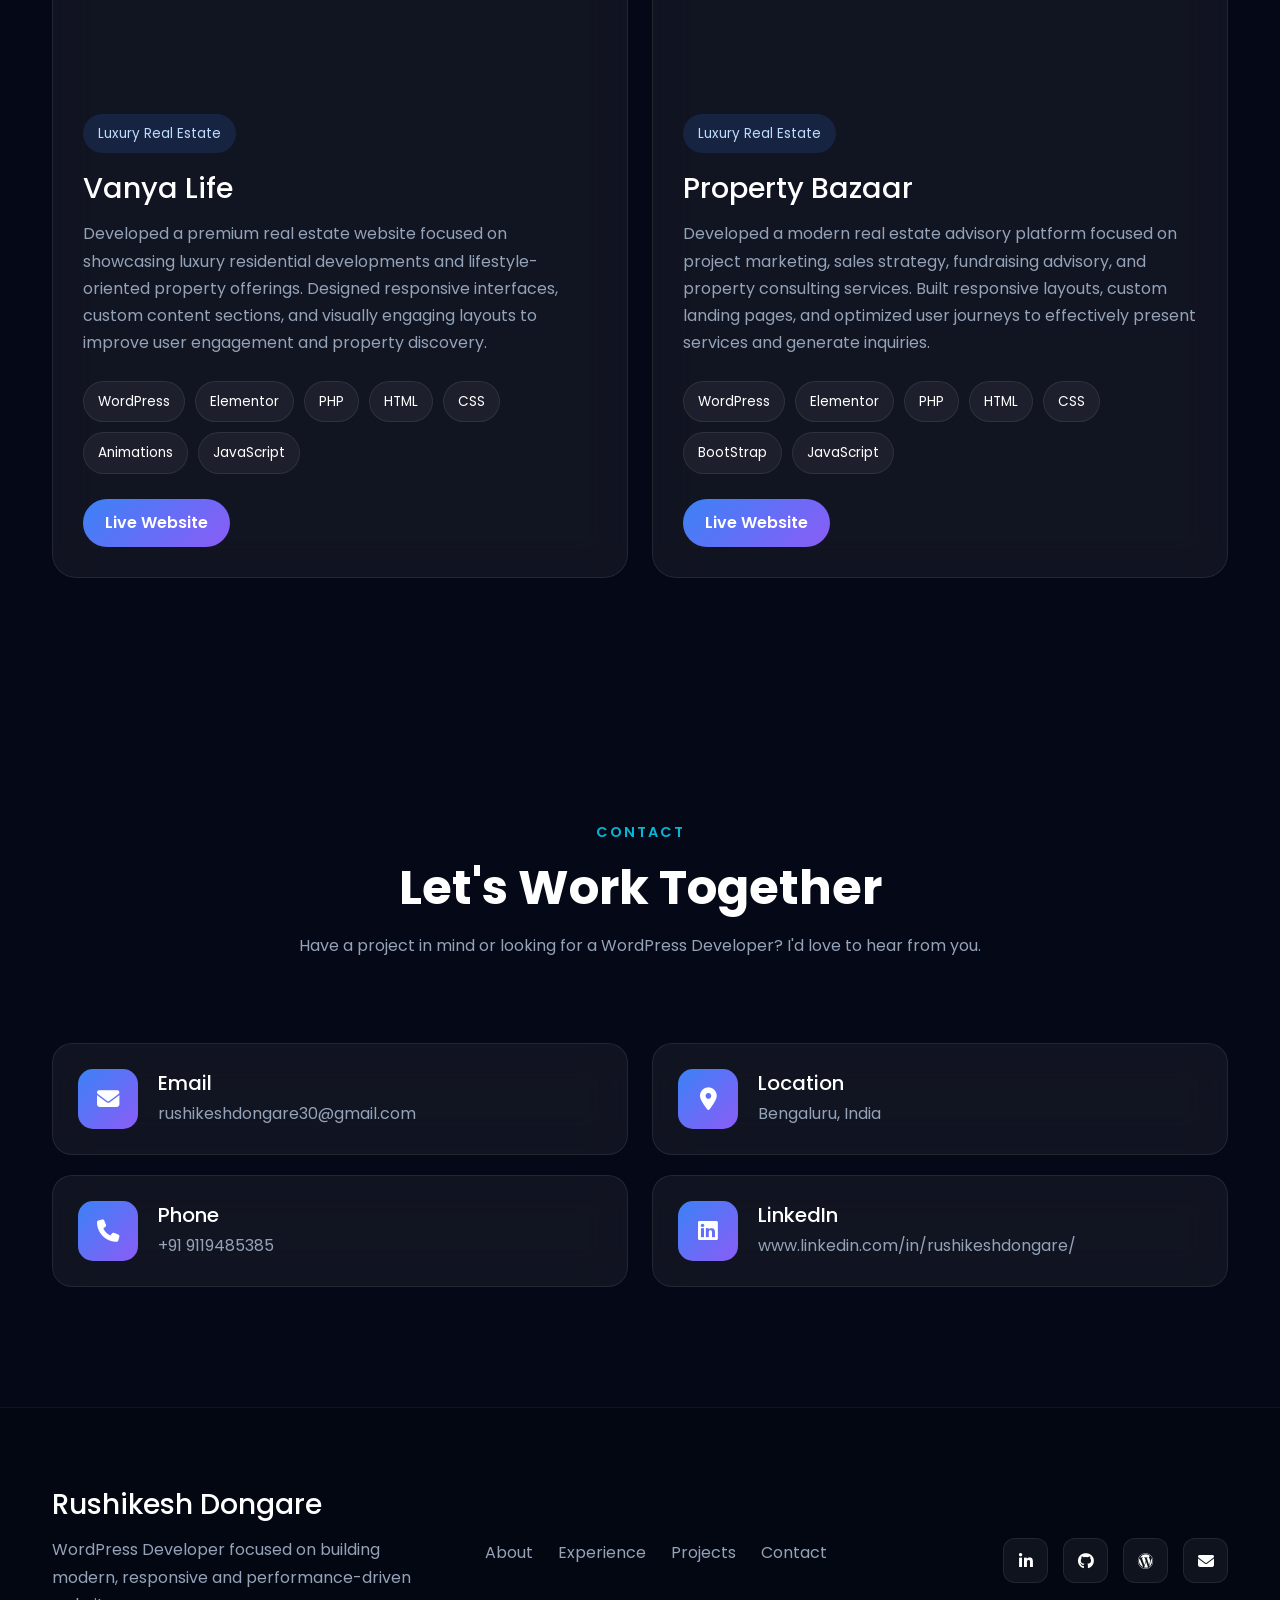
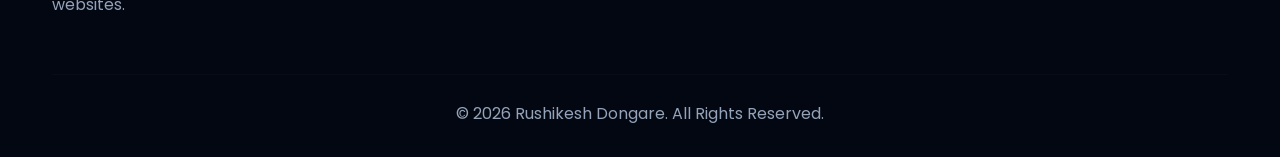
==== commit d78c2538: "Update index.html" ====
--- a/index.html
+++ b/index.html
@@ -353,7 +353,7 @@
 
                             <div class="browser-image">
 
-                                <img src="./assets/Images/projects/youcanfreeus.png" alt="Project Preview"
+                                <img src="./assets/images/Projects/youcanfreeus.png" alt="Project Preview"
                                     class="img-fluid">
 
                             </div>
@@ -1503,7 +1503,7 @@
 
                     <div class="project-card">
 
-                        <img src="./assets/Images/projects/youcanfreeus.png" class="img-fluid" alt="YouCanFreeUs">
+                        <img src="./assets/images/projects/youcanfreeus.png" class="img-fluid" alt="YouCanFreeUs">
 
                         <div class="project-content">
 
@@ -1562,7 +1562,7 @@
 
                     <div class="project-card">
 
-                        <img src="./assets/Images/projects/eastbangalore.png" class="img-fluid" alt="East Bangalore">
+                        <img src="./assets/images/projects/eastbangalore.png" class="img-fluid" alt="East Bangalore">
 
                         <div class="project-content">
 
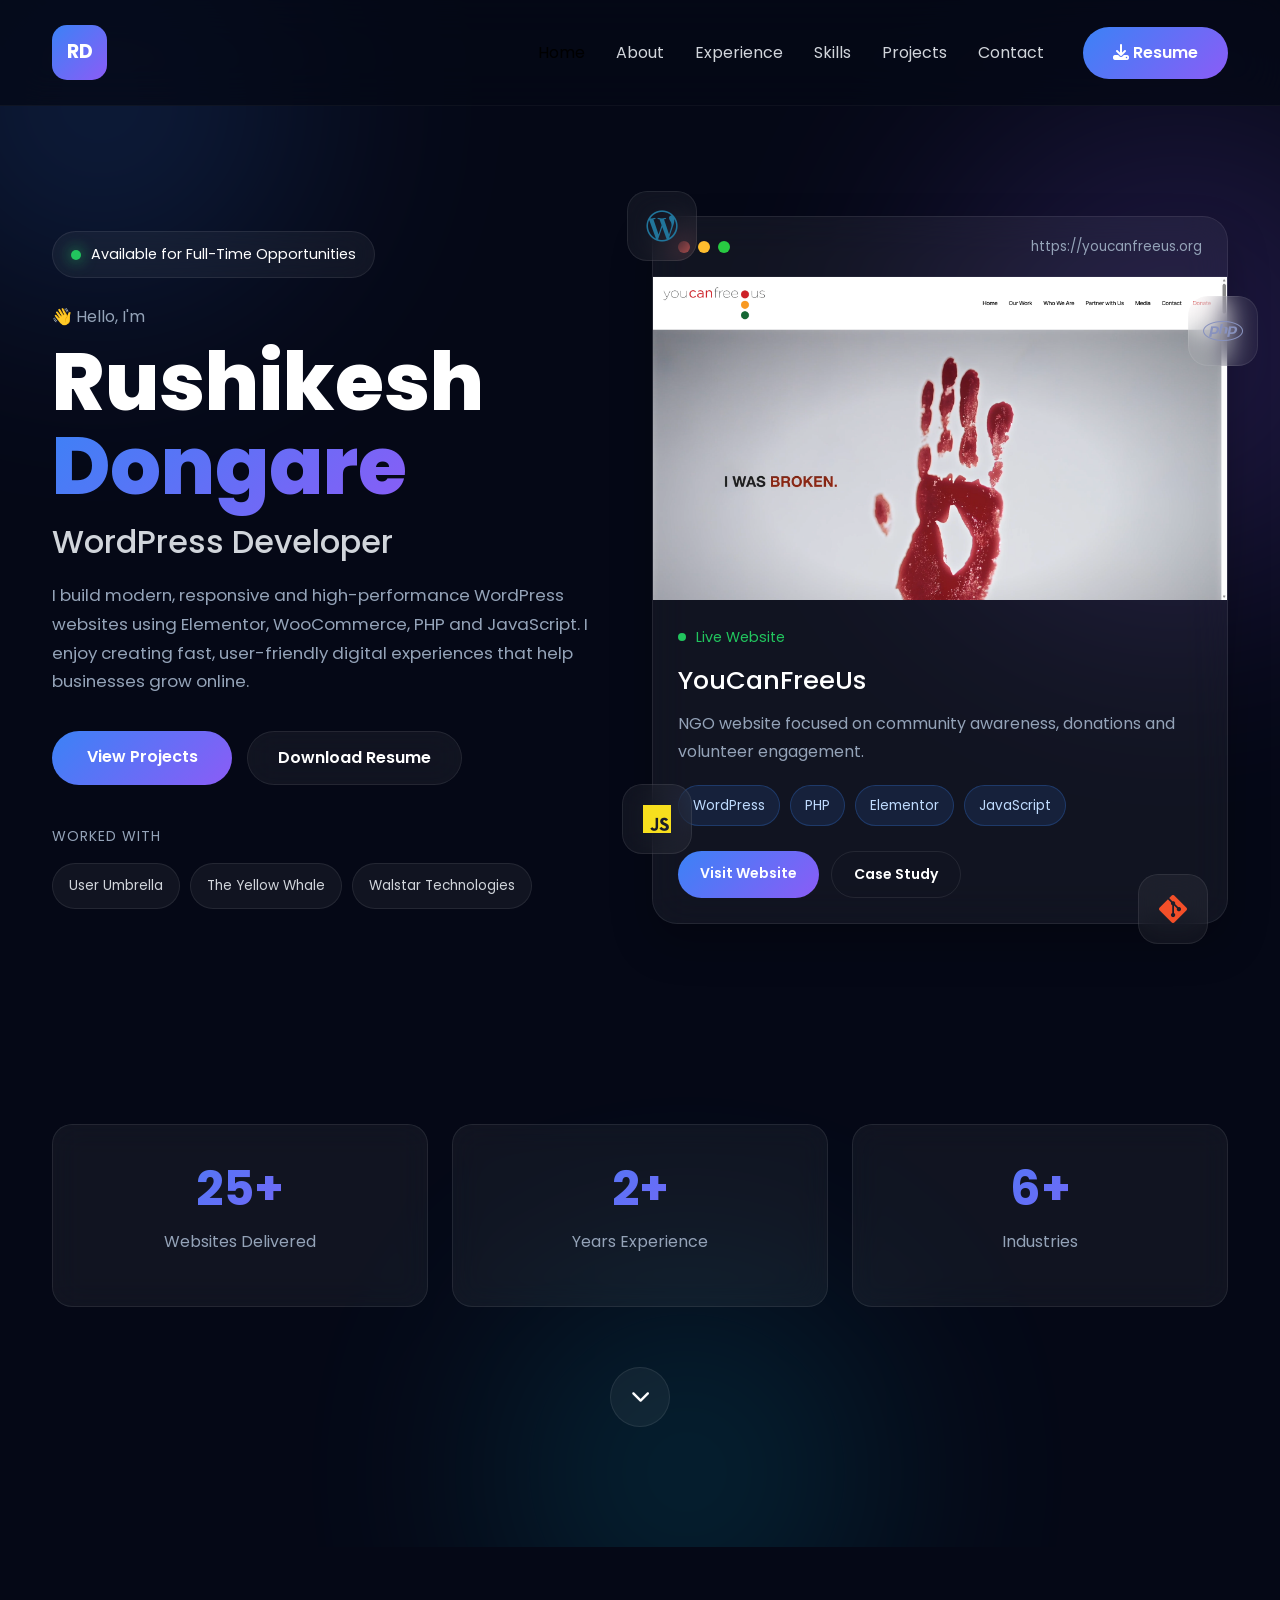
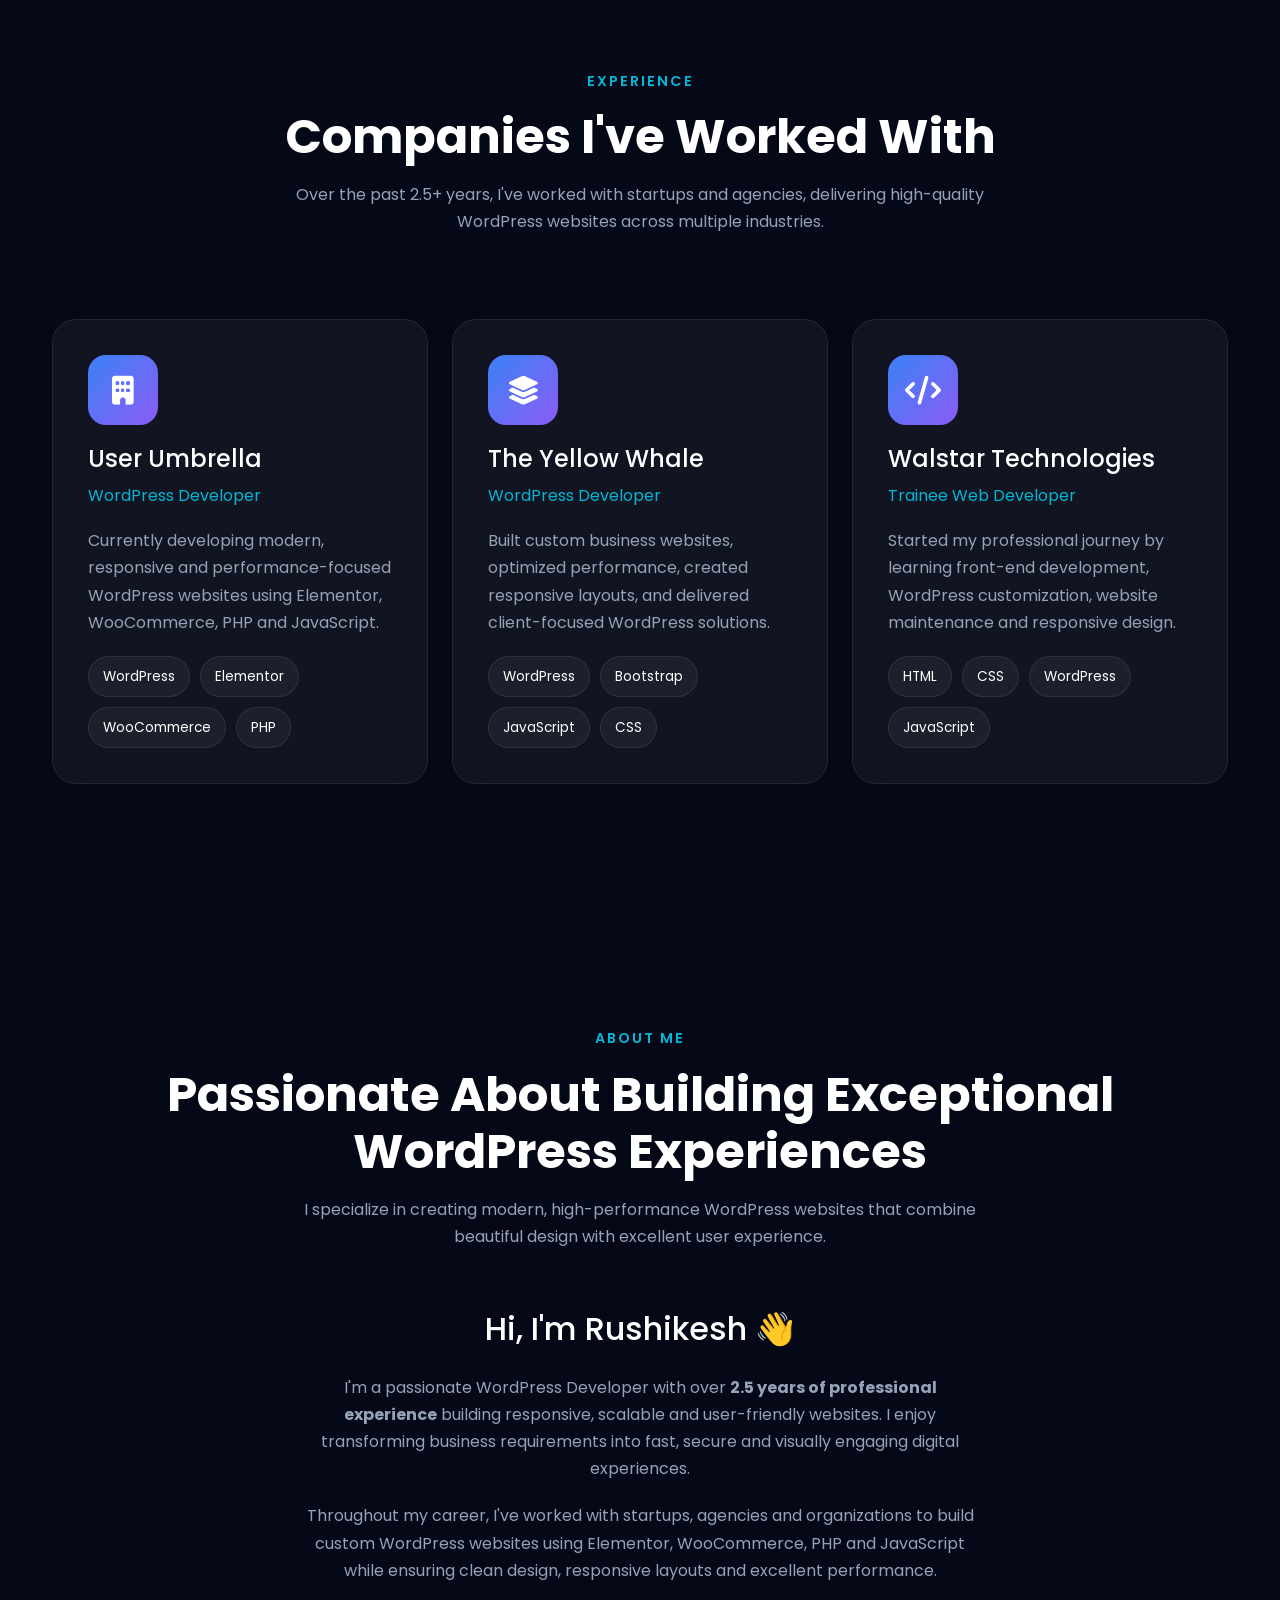
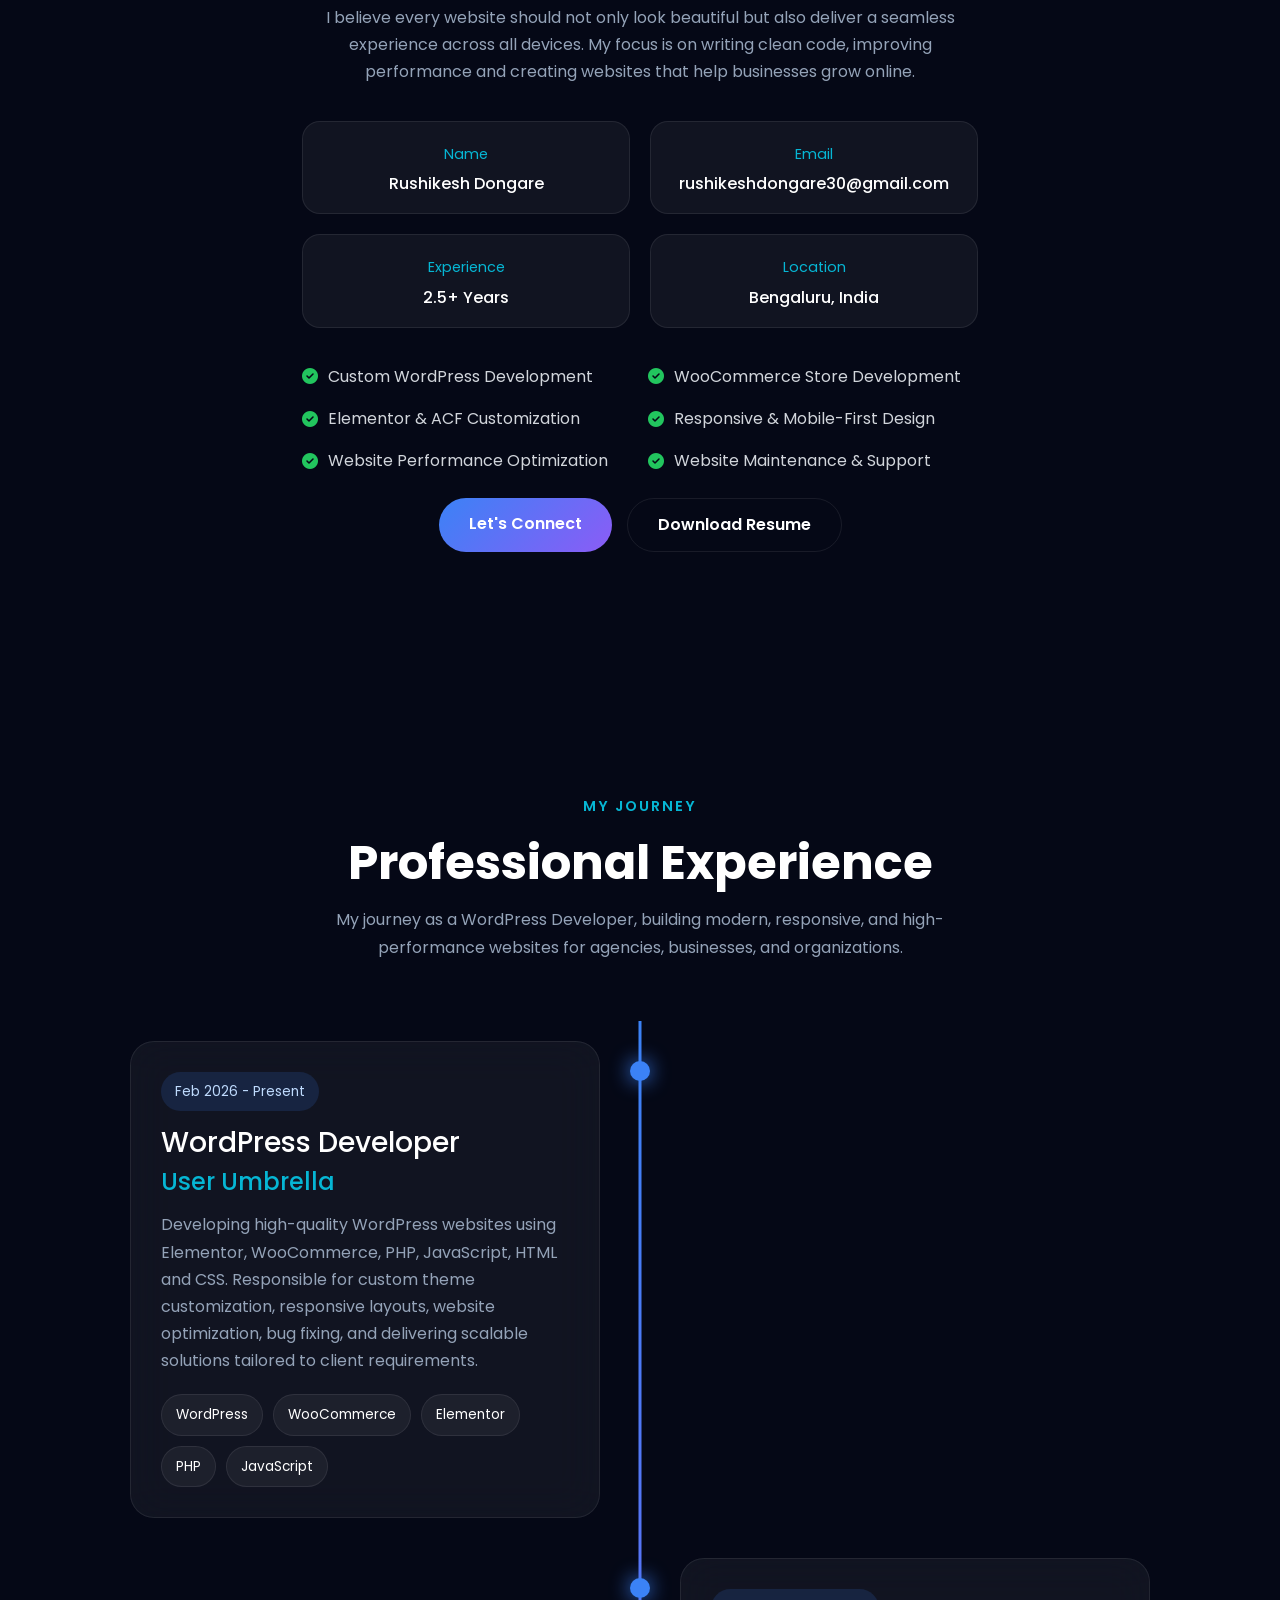
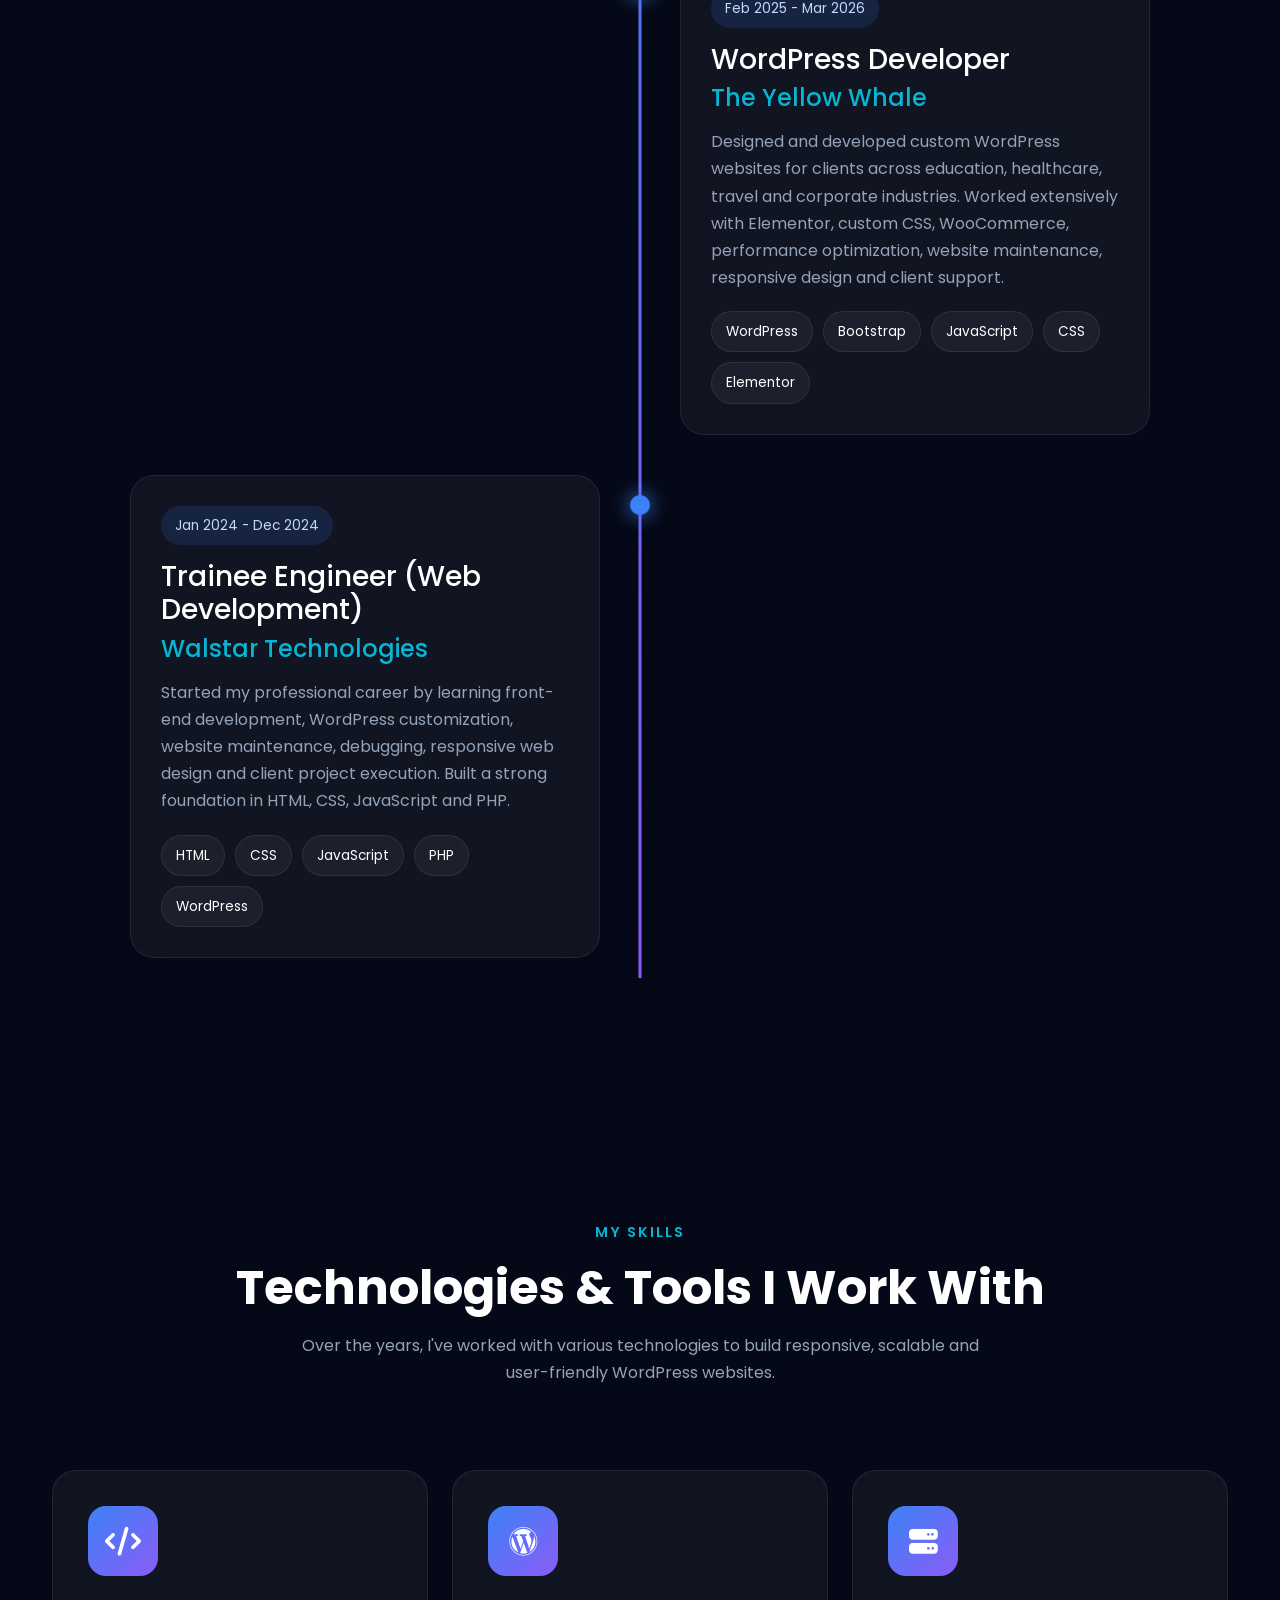
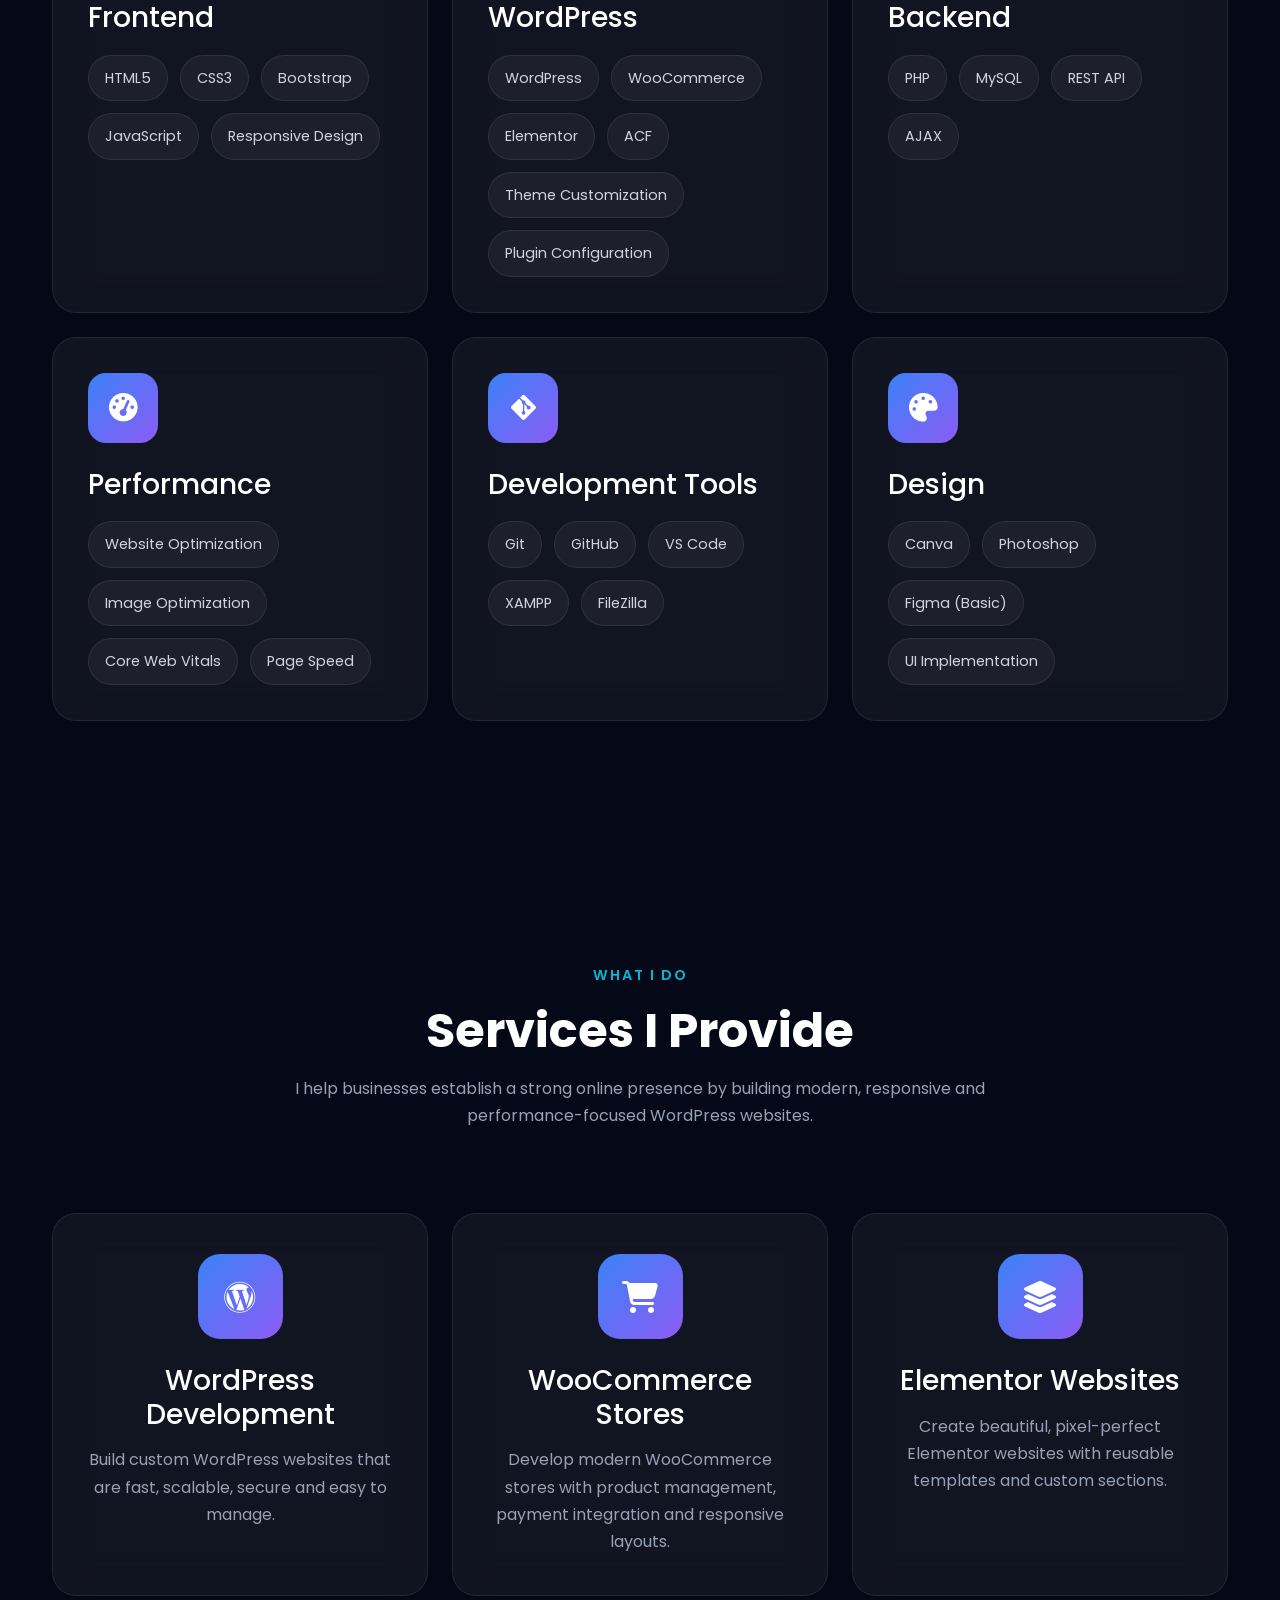
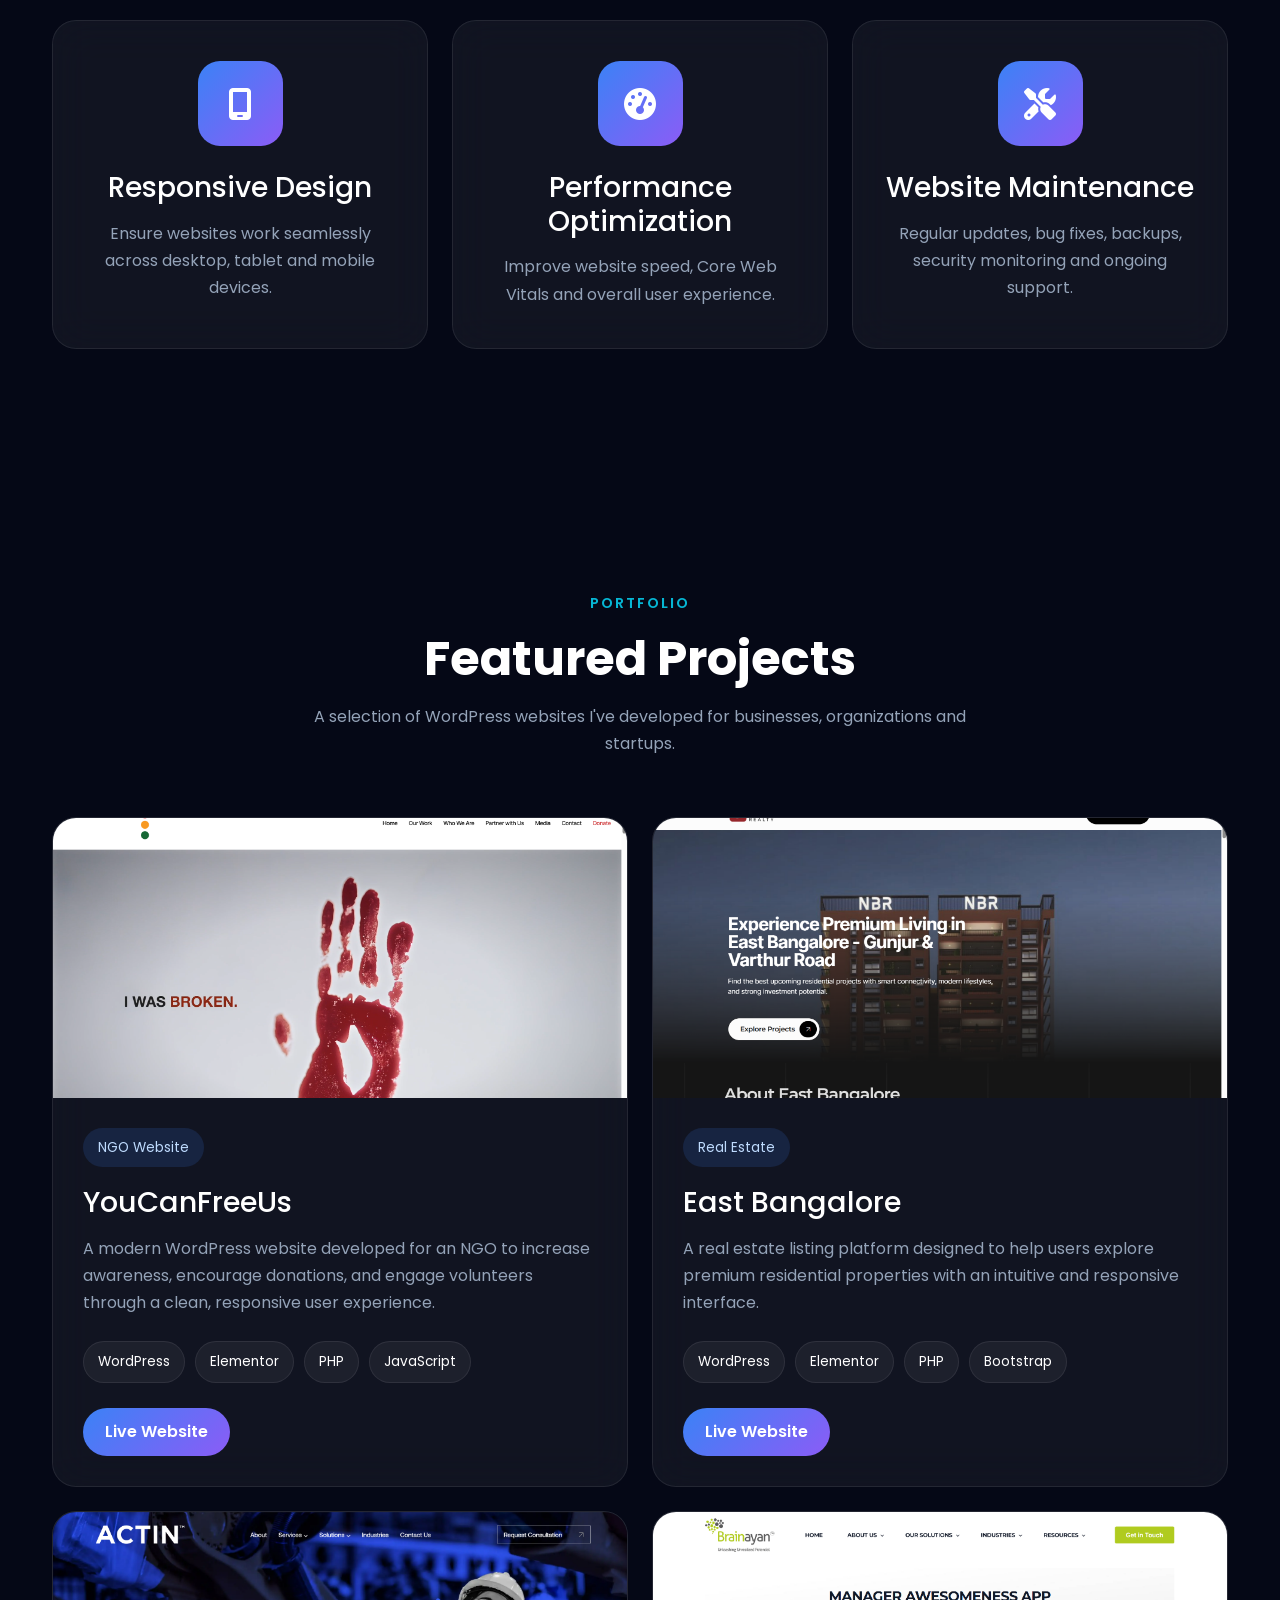
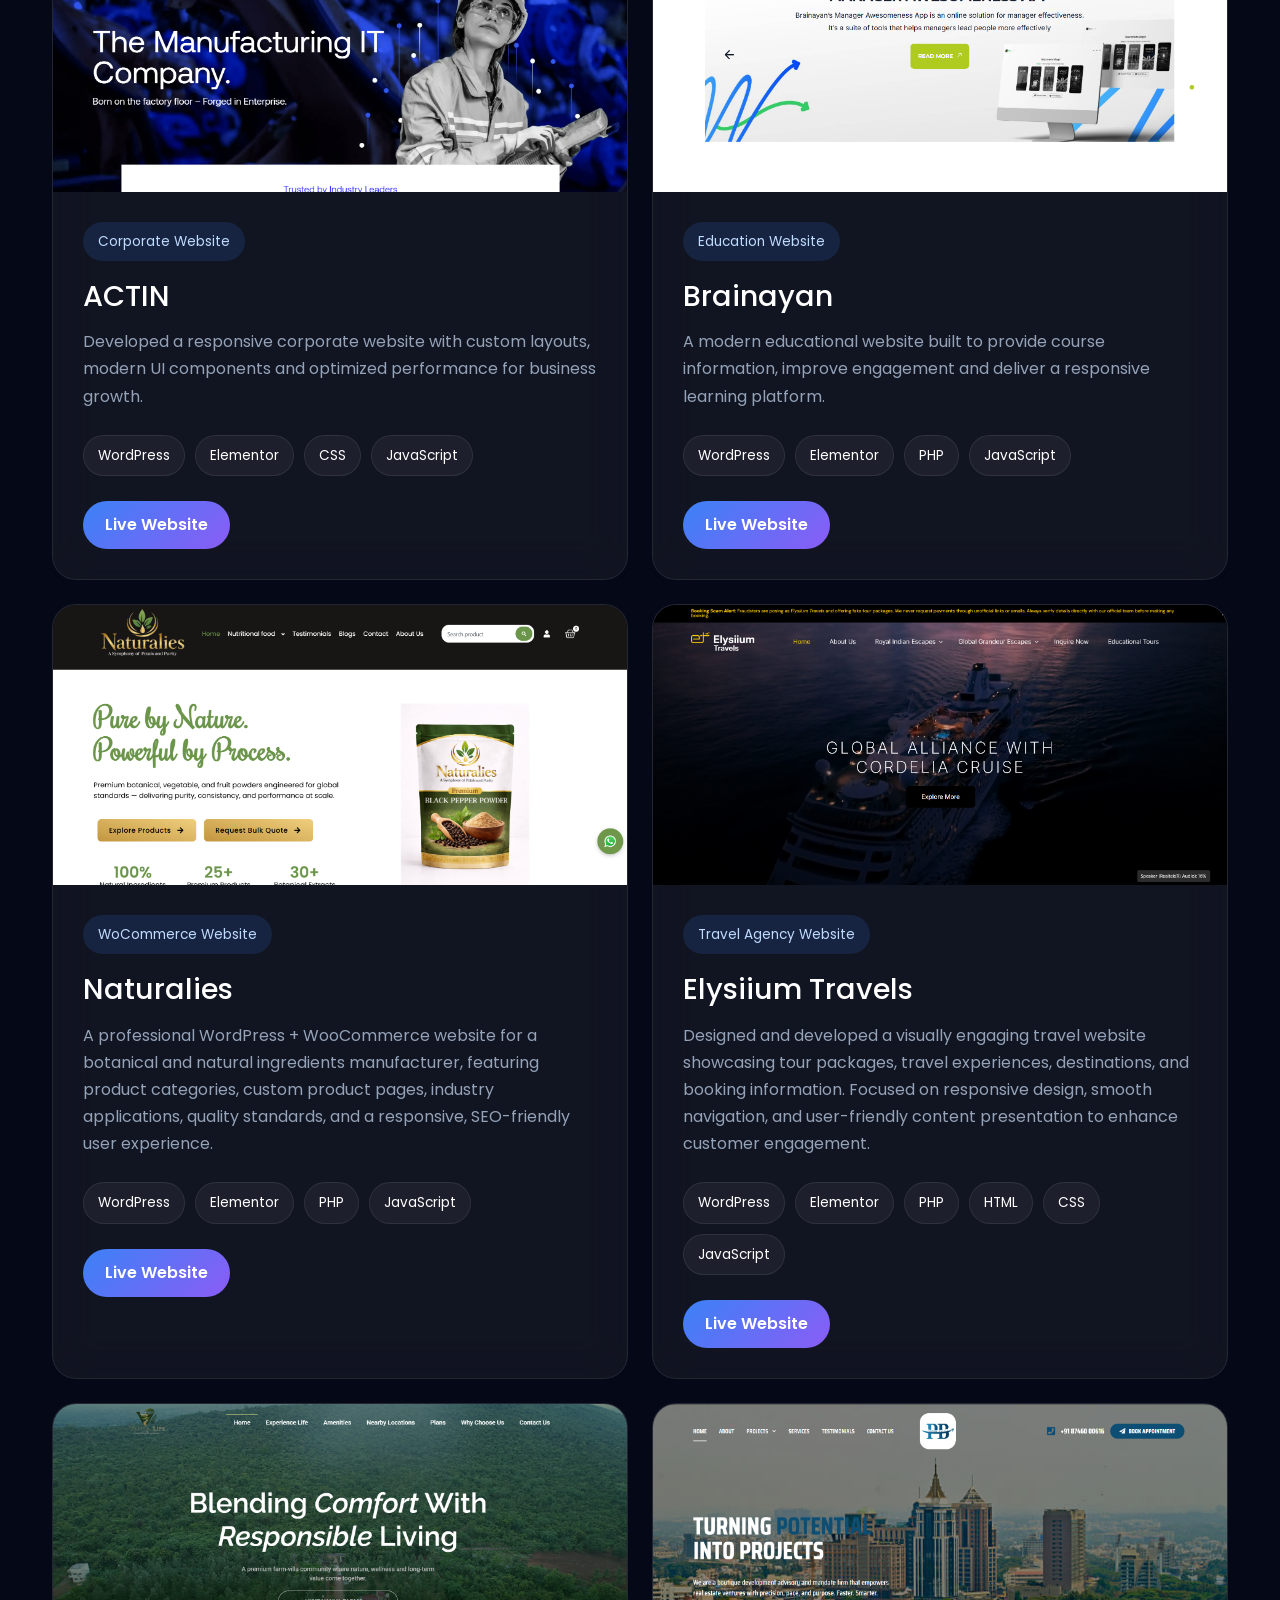
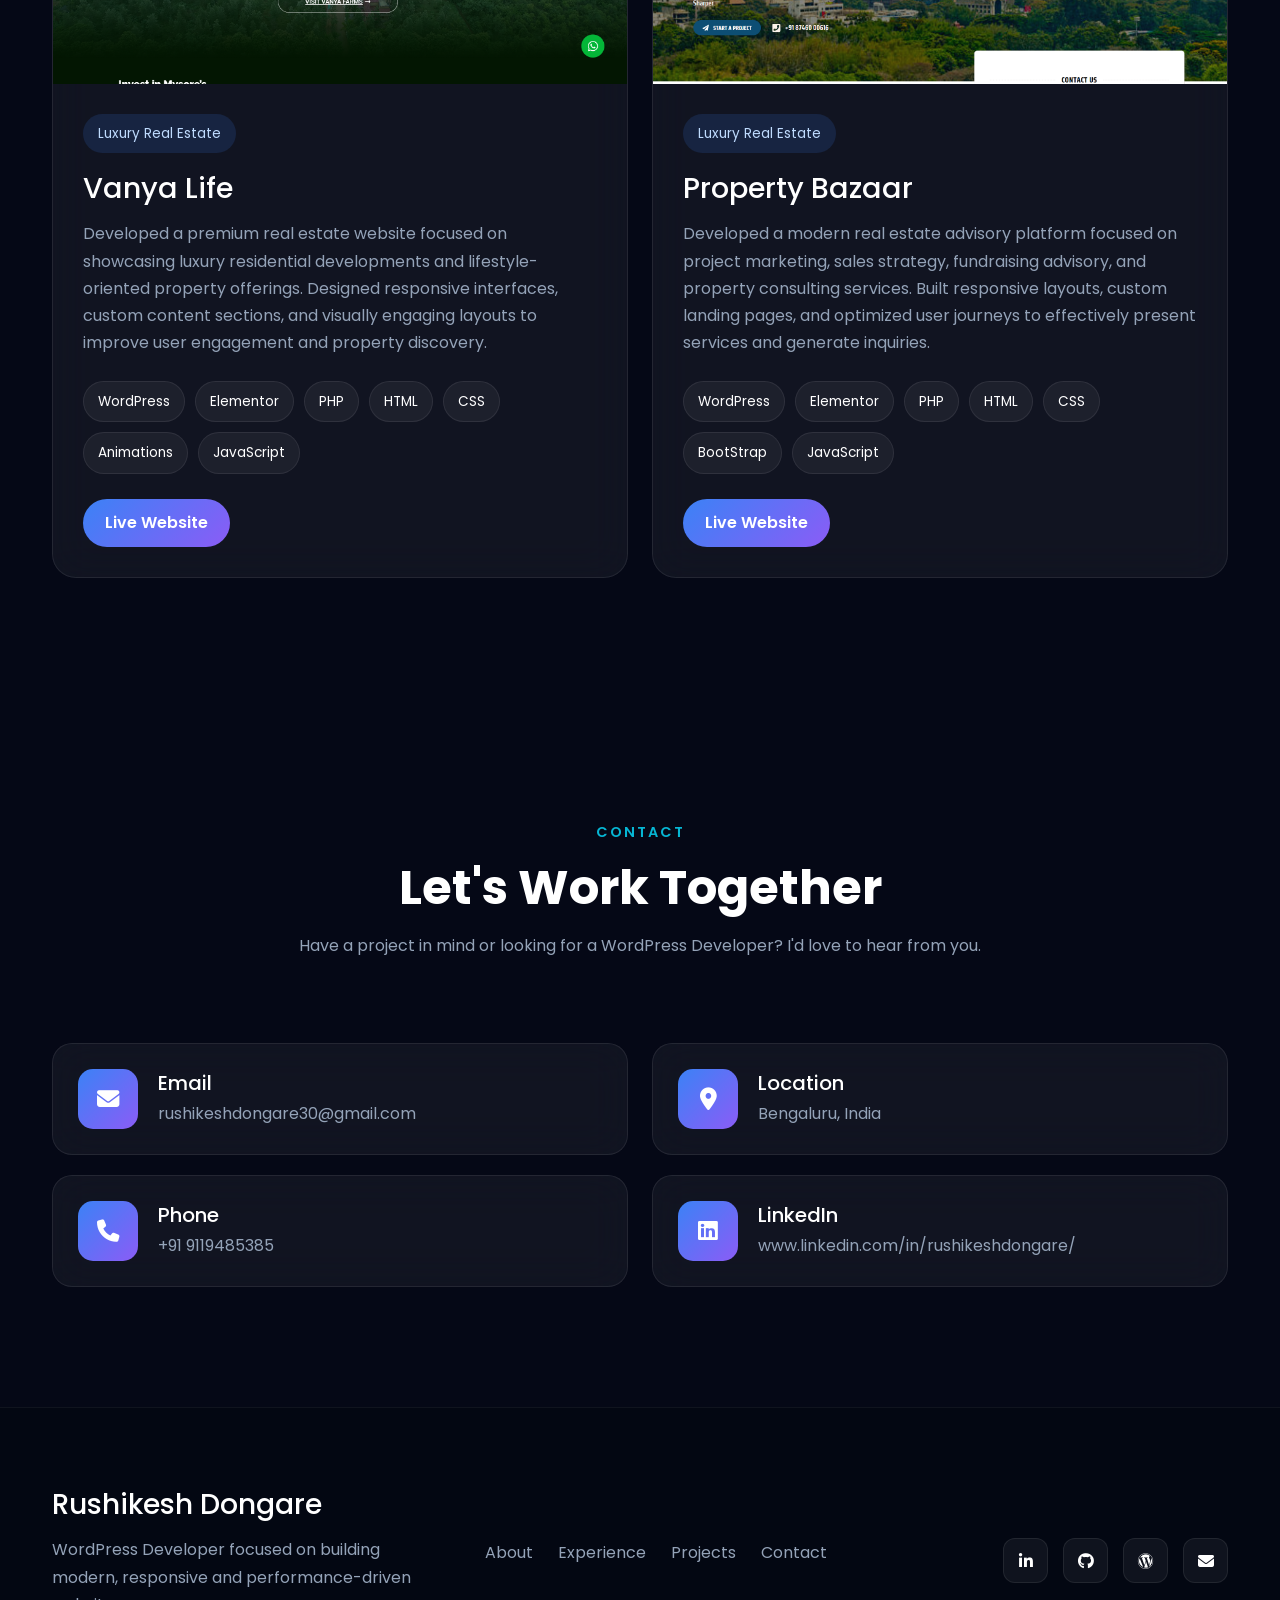
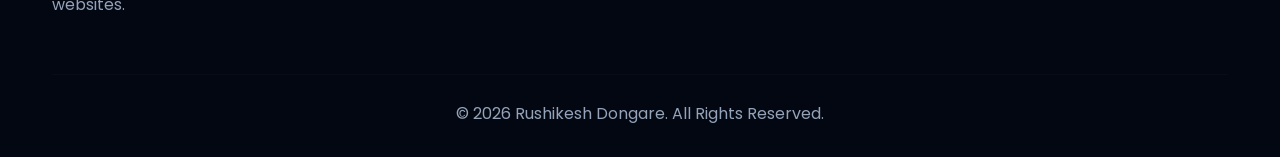
==== commit 0210edd4: "Update index.html" ====
--- a/index.html
+++ b/index.html
@@ -1503,7 +1503,7 @@
 
                     <div class="project-card">
 
-                        <img src="./assets/images/projects/youcanfreeus.png" class="img-fluid" alt="YouCanFreeUs">
+                        <img src="./assets/images/Projects/youcanfreeus.png" class="img-fluid" alt="YouCanFreeUs">
 
                         <div class="project-content">
 
@@ -1562,7 +1562,7 @@
 
                     <div class="project-card">
 
-                        <img src="./assets/images/projects/eastbangalore.png" class="img-fluid" alt="East Bangalore">
+                        <img src="./assets/images/Projects/eastbangalore.png" class="img-fluid" alt="East Bangalore">
 
                         <div class="project-content">
 
@@ -1620,7 +1620,7 @@
 
                     <div class="project-card">
 
-                        <img src="./assets/Images/projects/actin.png" class="img-fluid" alt="ACTIN">
+                        <img src="./assets/images/Projects/actin.png" class="img-fluid" alt="ACTIN">
 
                         <div class="project-content">
 
@@ -1678,7 +1678,7 @@
 
                     <div class="project-card">
 
-                        <img src="./assets/Images/projects/brainayan.png" class="img-fluid" alt="Brainayan">
+                        <img src="./assets/images/Projects/brainayan.png" class="img-fluid" alt="Brainayan">
 
                         <div class="project-content">
 
@@ -1736,7 +1736,7 @@
 
                     <div class="project-card">
 
-                        <img src="./assets/Images/projects/naturalies.png" class="img-fluid" alt="naturalies">
+                        <img src="./assets/images/Projects/naturalies.png" class="img-fluid" alt="naturalies">
 
                         <div class="project-content">
 
@@ -1795,7 +1795,7 @@
 
                     <div class="project-card">
 
-                        <img src="./assets/Images/projects/elysiium Travels.png" class="img-fluid" alt="Elysiium Travels">
+                        <img src="./assets/images/Projects/elysiium Travels.png" class="img-fluid" alt="Elysiium Travels">
 
                         <div class="project-content">
 
@@ -1859,7 +1859,7 @@
 
                     <div class="project-card">
 
-                        <img src="./assets/Images/projects/vanya-life.png" class="img-fluid" alt="Vanya Life">
+                        <img src="./assets/images/Projects/vanya-life.png" class="img-fluid" alt="Vanya Life">
 
                         <div class="project-content">
 
@@ -1925,7 +1925,7 @@
 
                     <div class="project-card">
 
-                        <img src="./assets/Images/projects/property-bazzar.png" class="img-fluid" alt="Property Bazaar">
+                        <img src="./assets/images/Projects/property-bazzar.png" class="img-fluid" alt="Property Bazaar">
 
                         <div class="project-content">
 
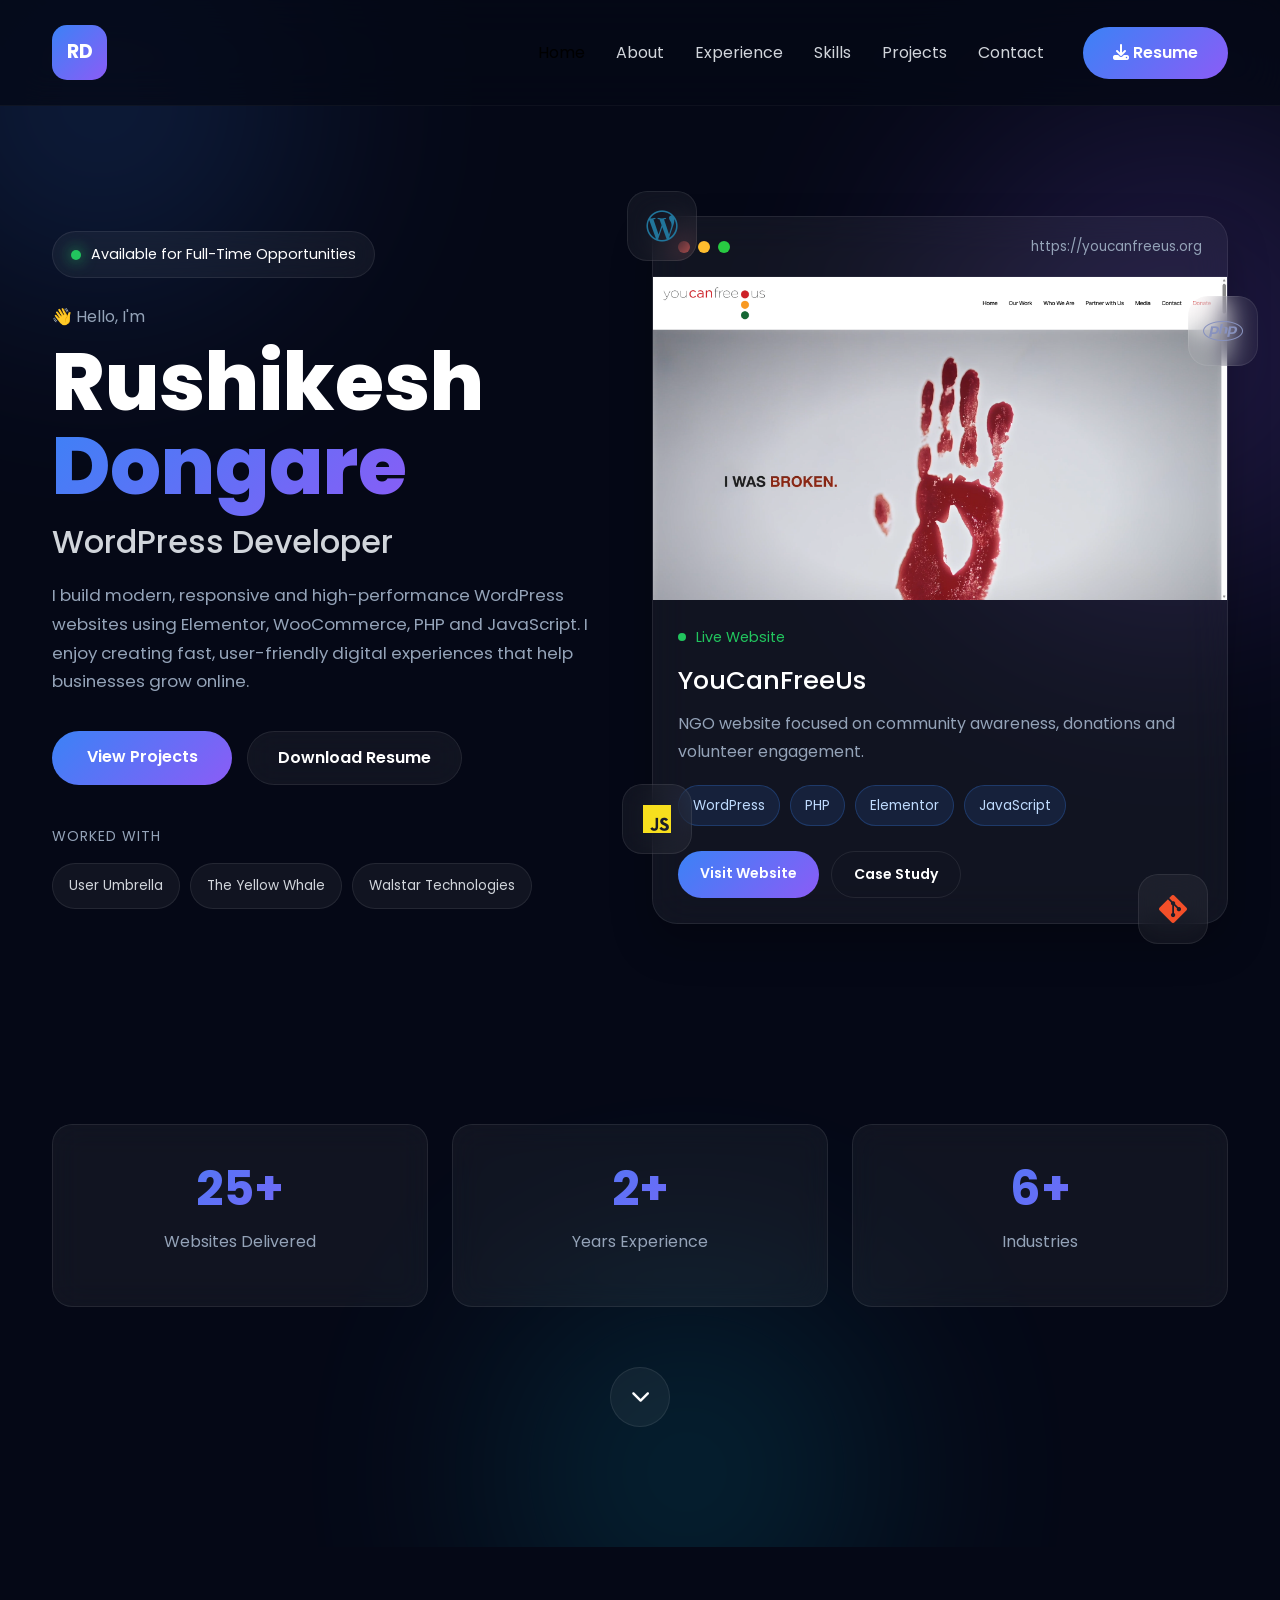
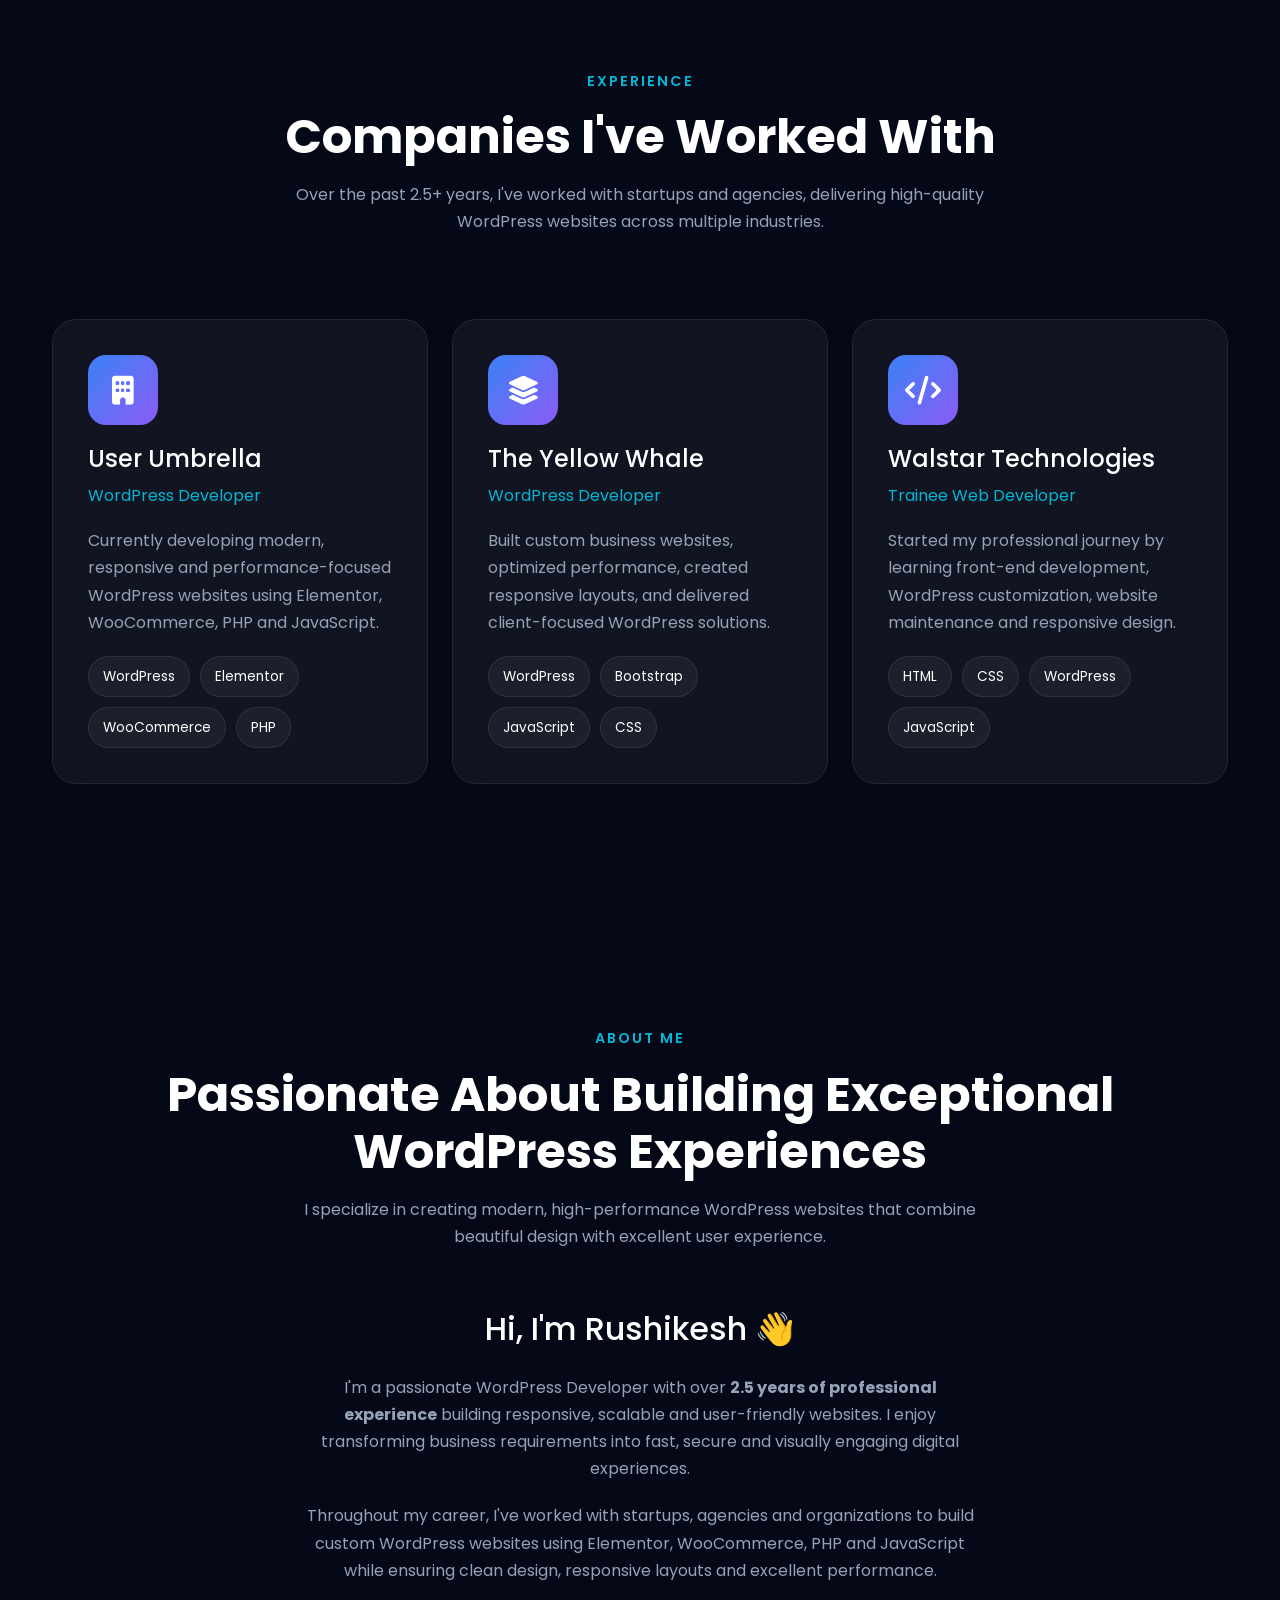
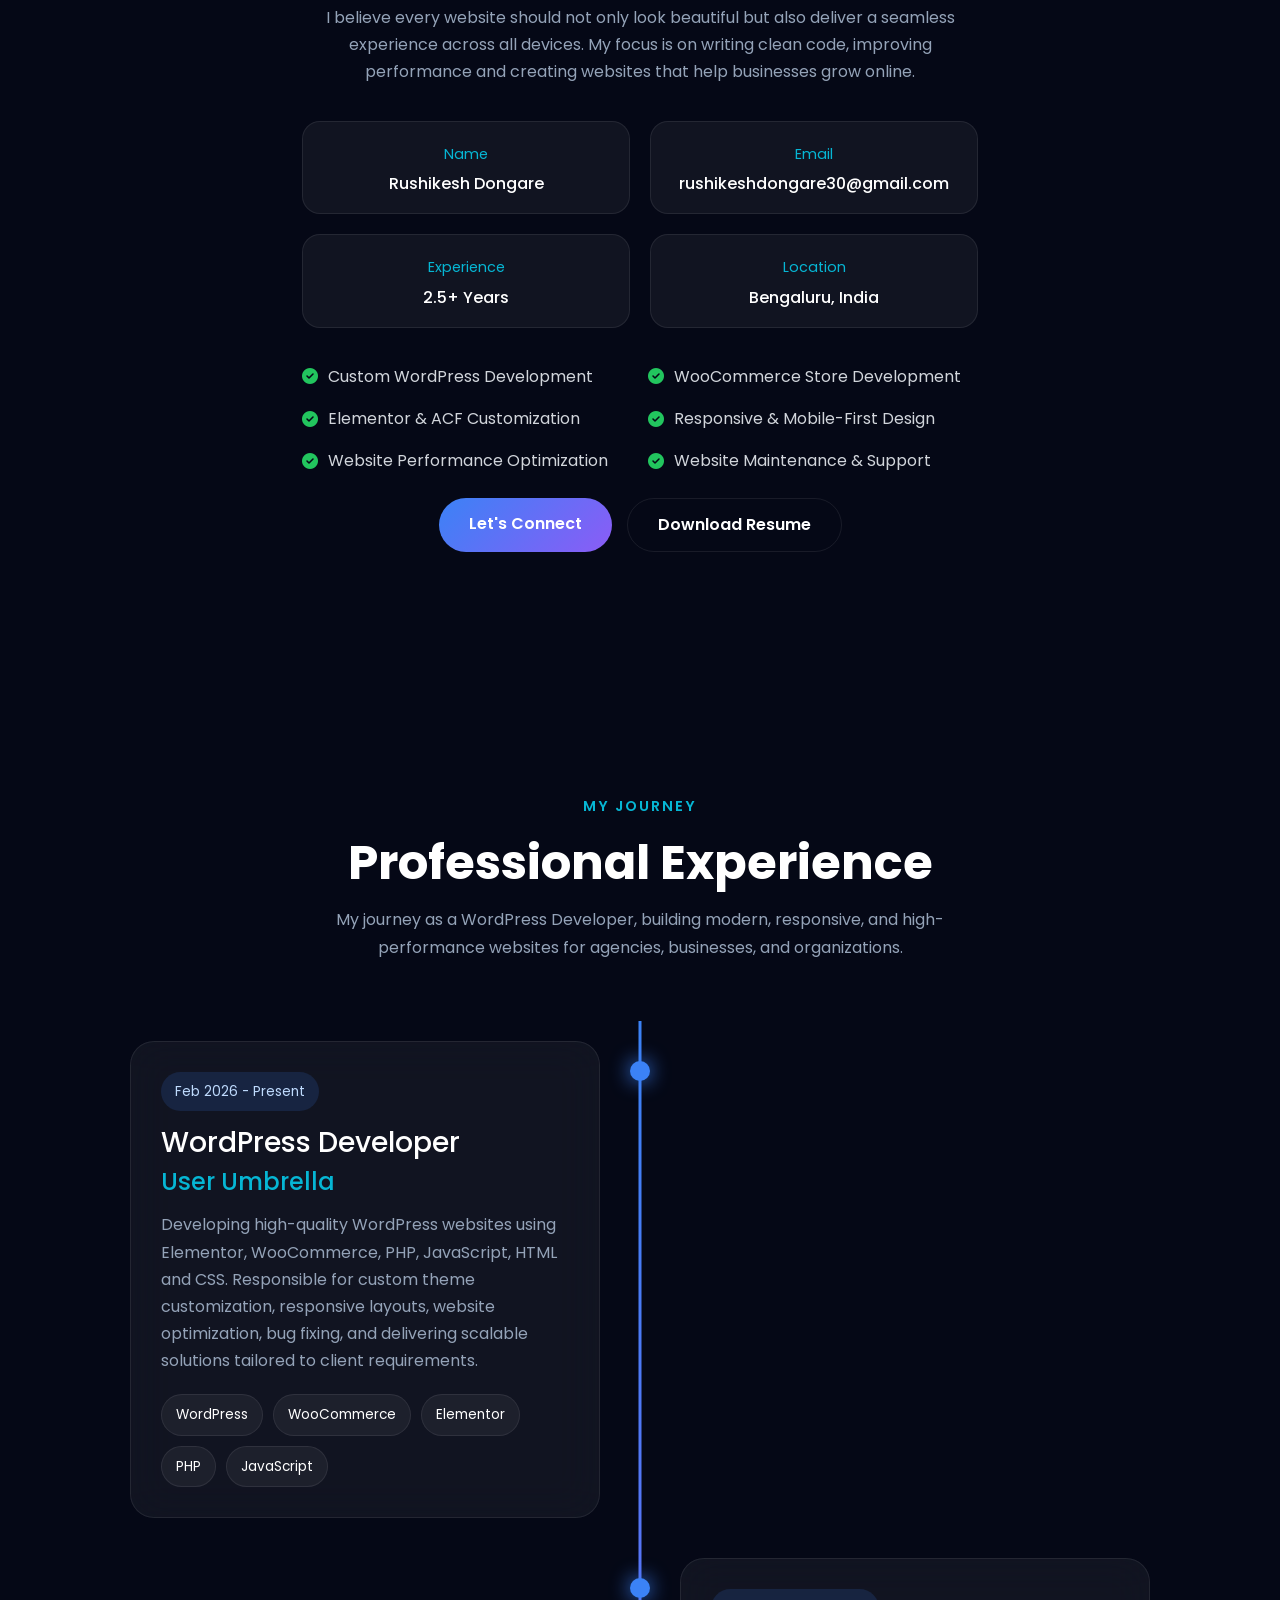
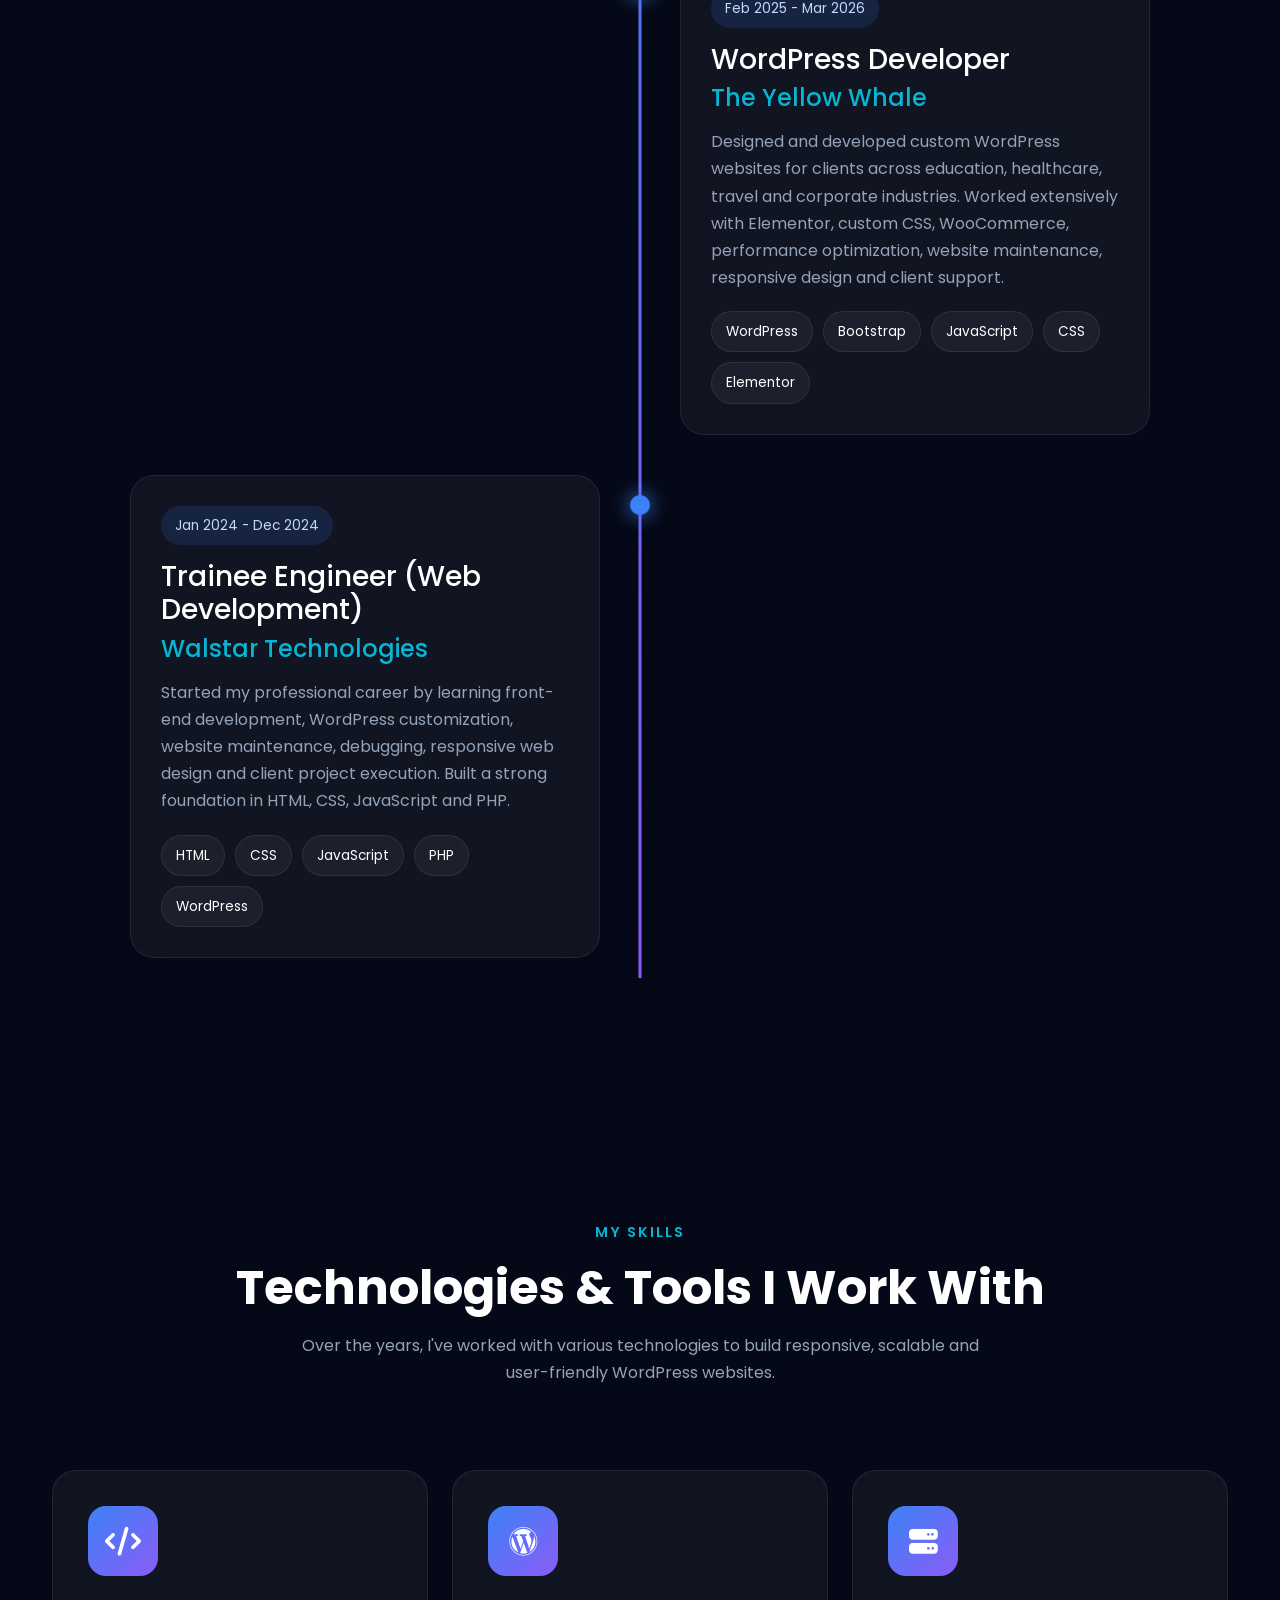
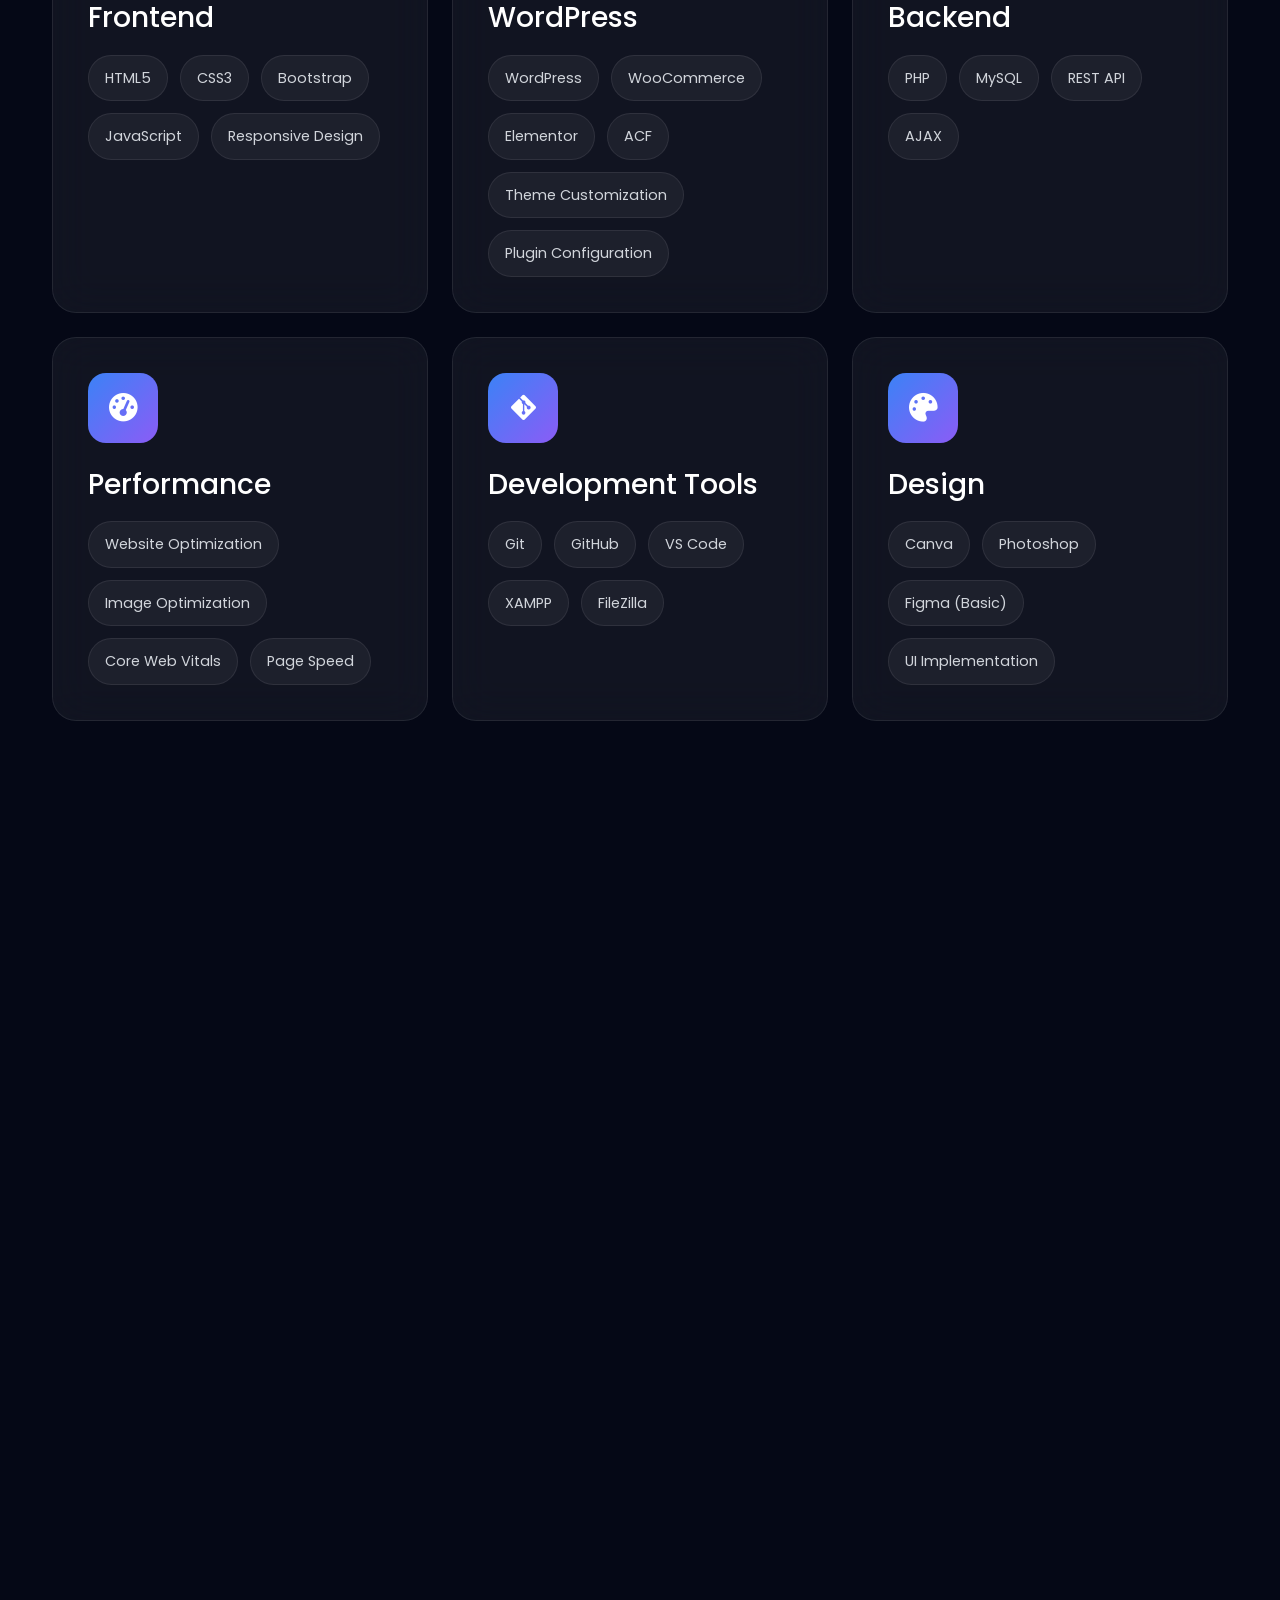
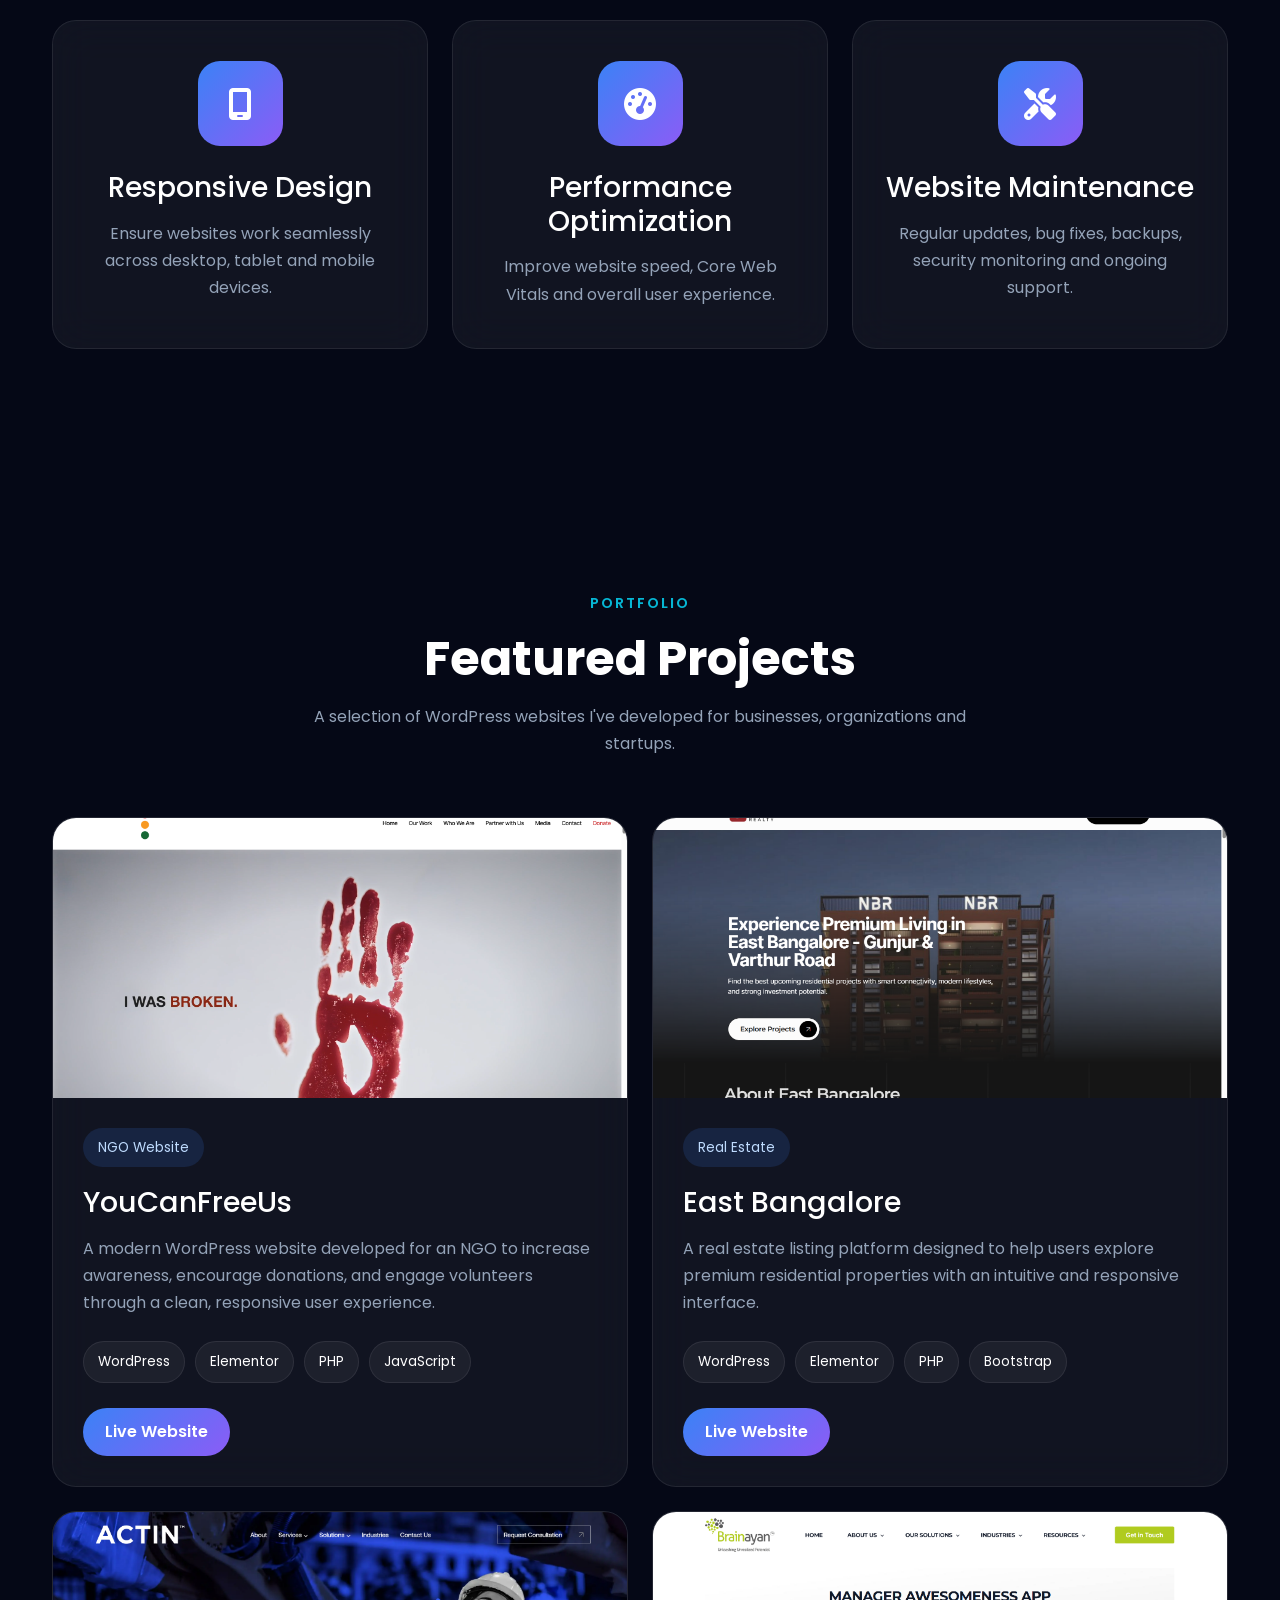
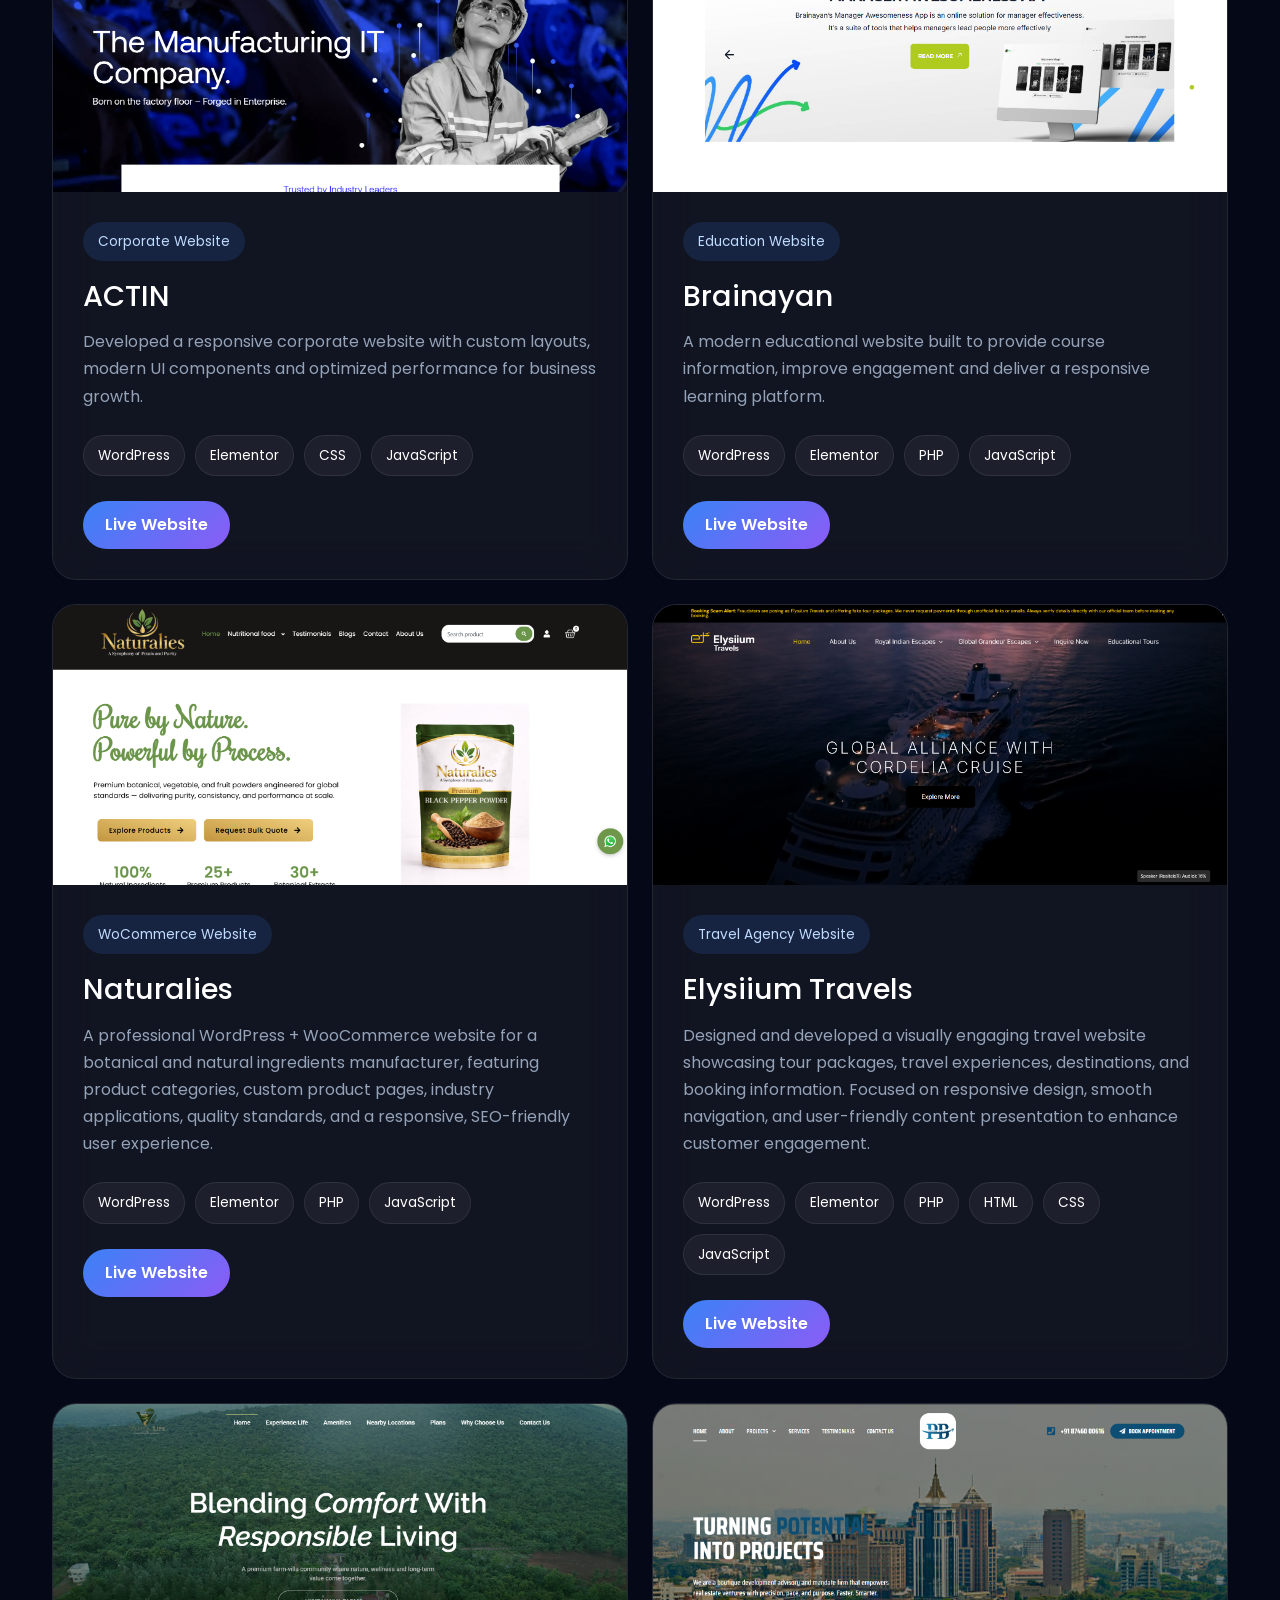
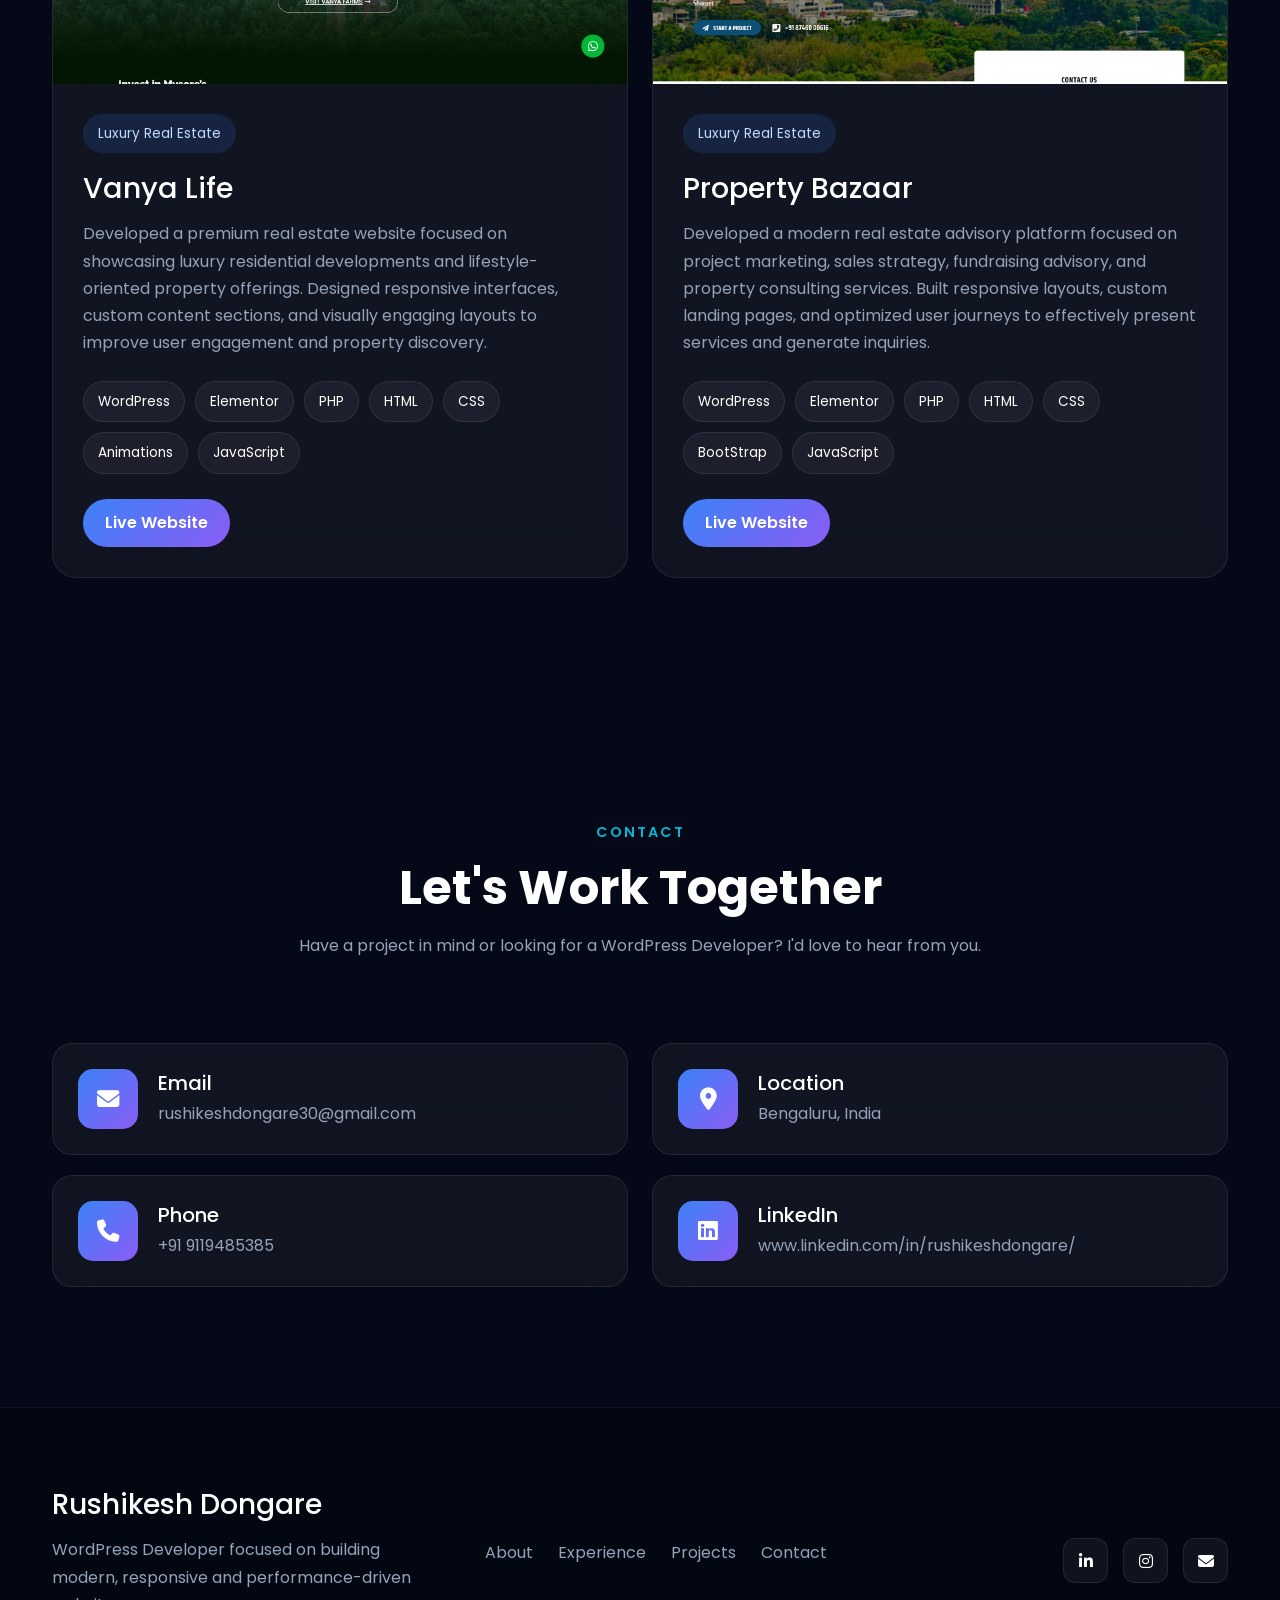
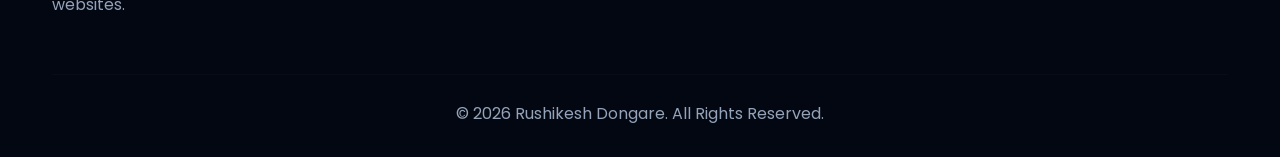
==== commit 7bf26481: "Update index.html" ====
--- a/index.html
+++ b/index.html
@@ -2197,30 +2197,24 @@
 
                     <div class="footer-social">
 
-                        <a href="#" target="_blank">
+                        <a href="www.linkedin.com/in/rushikeshdongare/" target="_blank">
 
                             <i class="fa-brands fa-linkedin-in"></i>
 
                         </a>
-
-                        <a href="#" target="_blank">
-
-                            <i class="fa-brands fa-github"></i>
+                        
+                        <a href="https://www.instagram.com/smilingvoid_/" target="_blank">
+
+                            <i class="fa-brands fa-instagram"></i>
 
                         </a>
 
-                        <a href="#" target="_blank">
-
-                            <i class="fa-brands fa-wordpress"></i>
+                        <a href="mailto:rushikeshdongare30@gmail.com" target="_blank">
+
+                            <i class="fa-solid fa-envelope"></i>
 
                         </a>
 
-                        <a href="#" target="_blank">
-
-                            <i class="fa-solid fa-envelope"></i>
-
-                        </a>
-
                     </div>
 
                 </div>
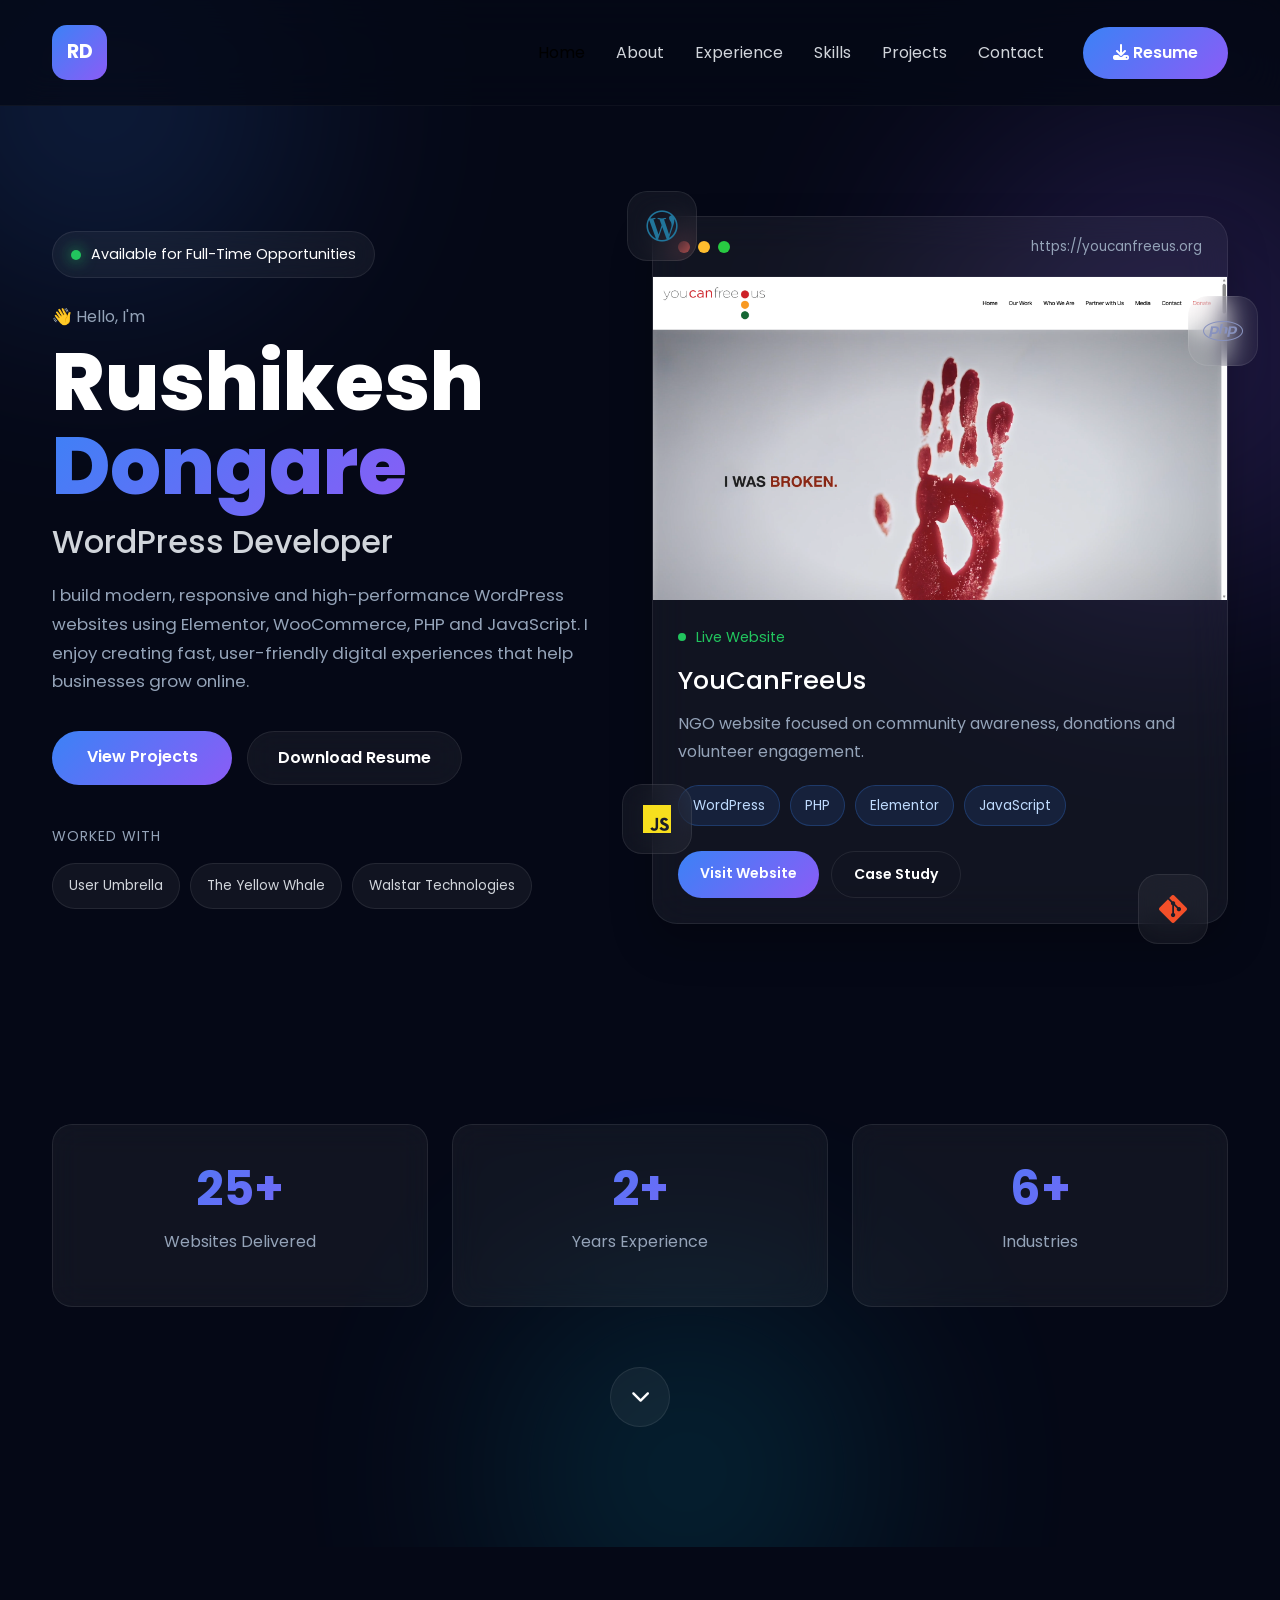
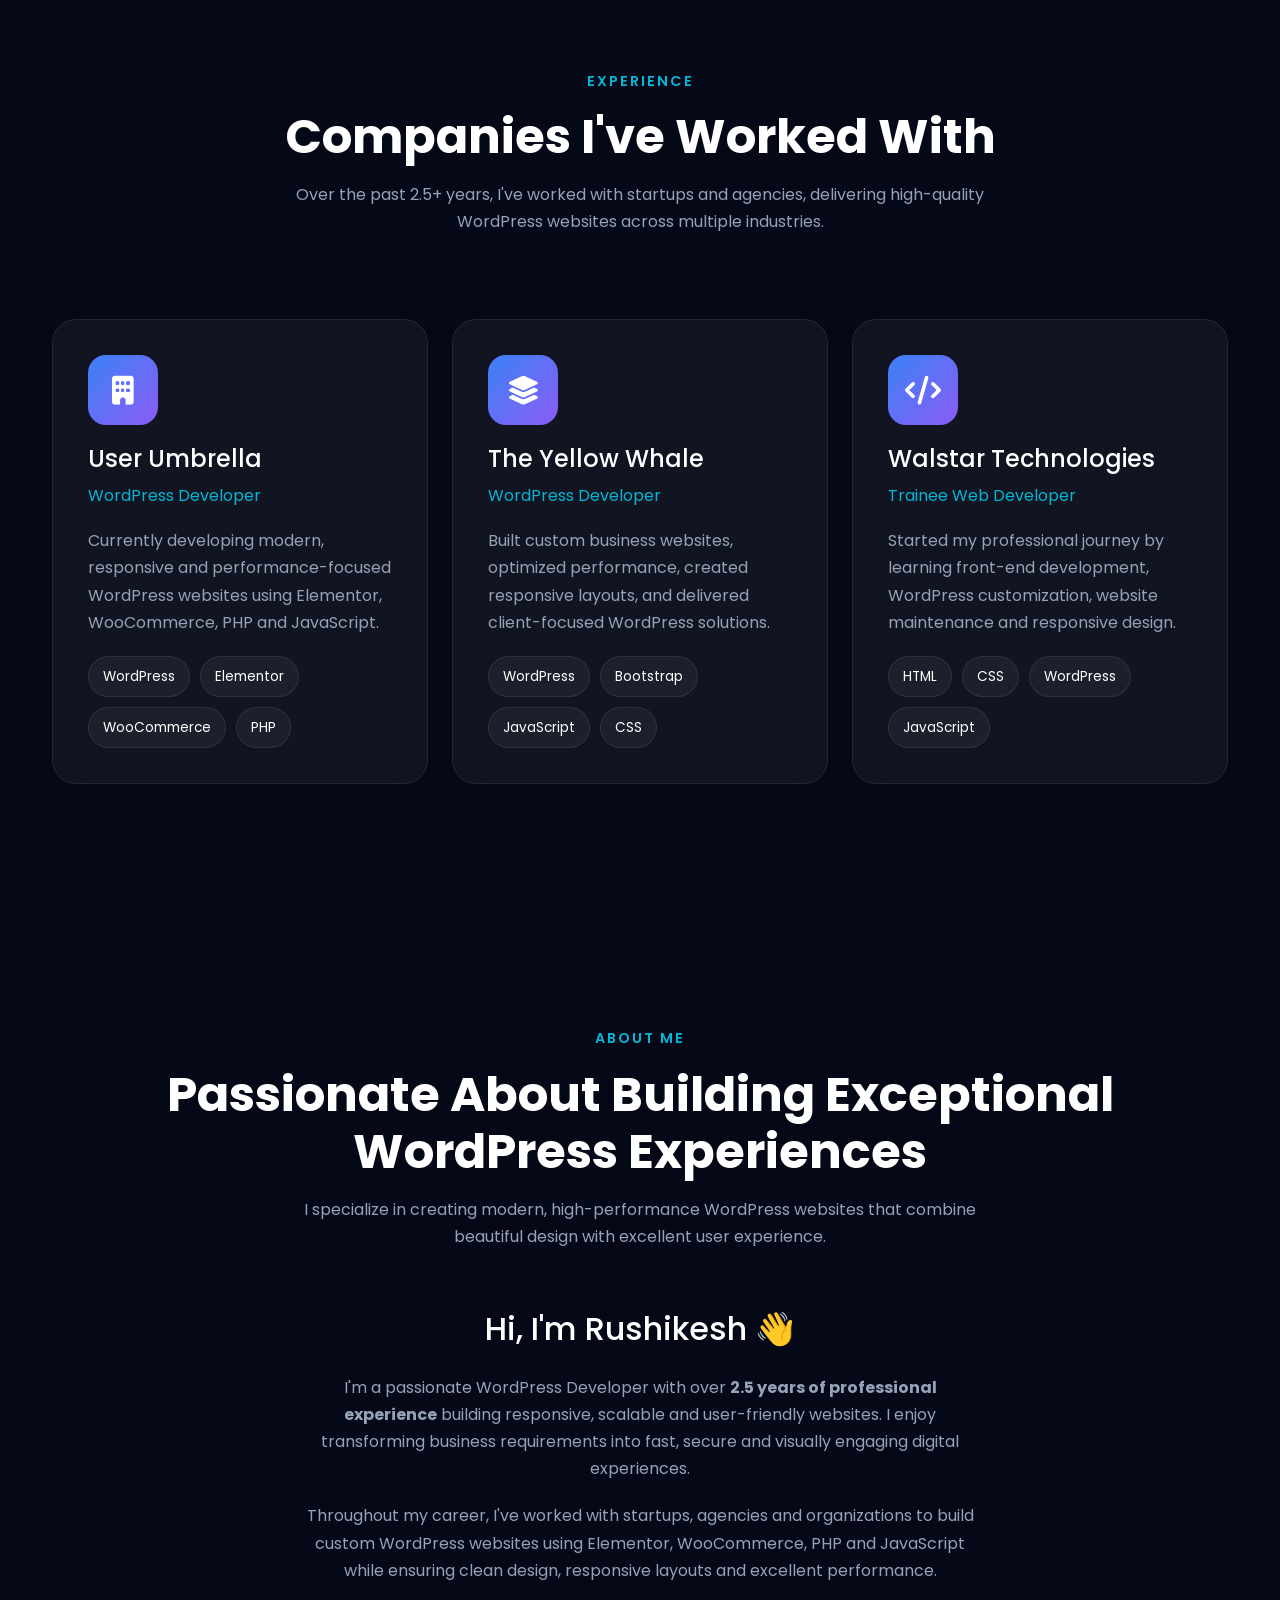
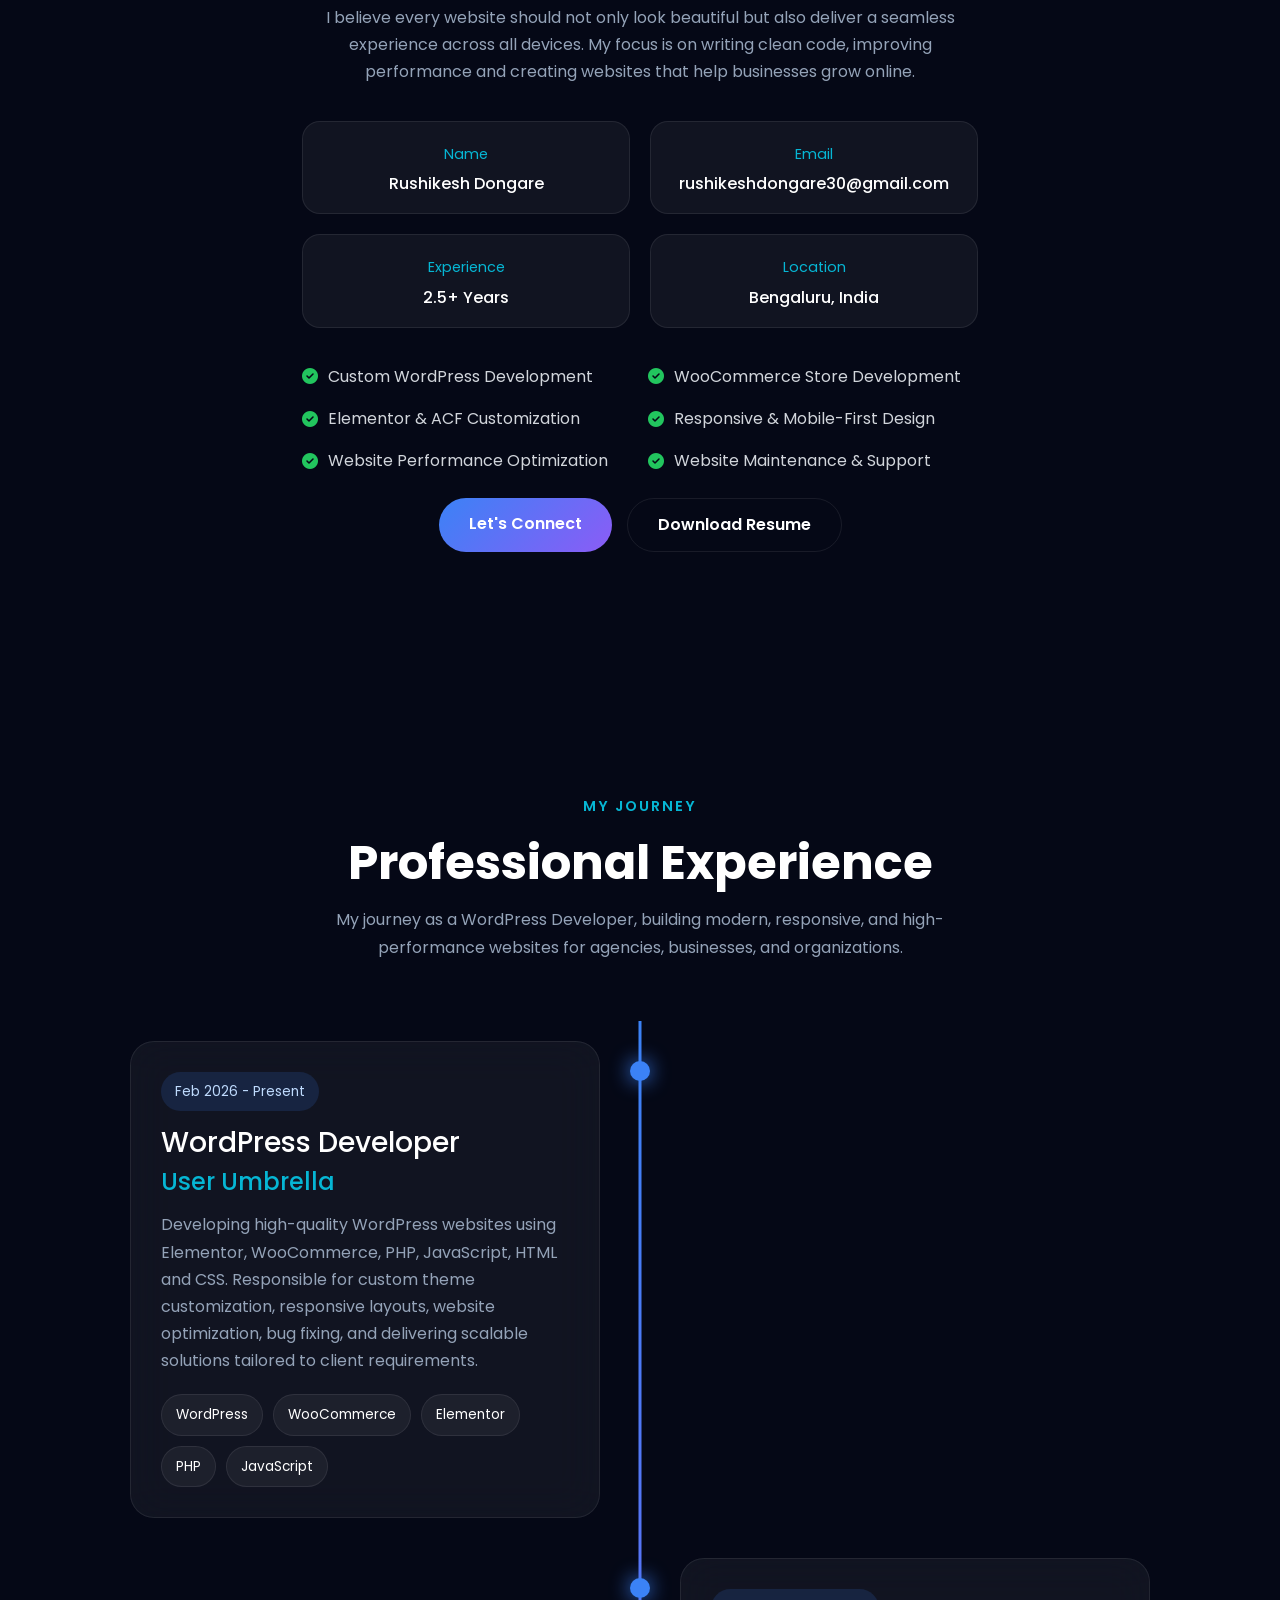
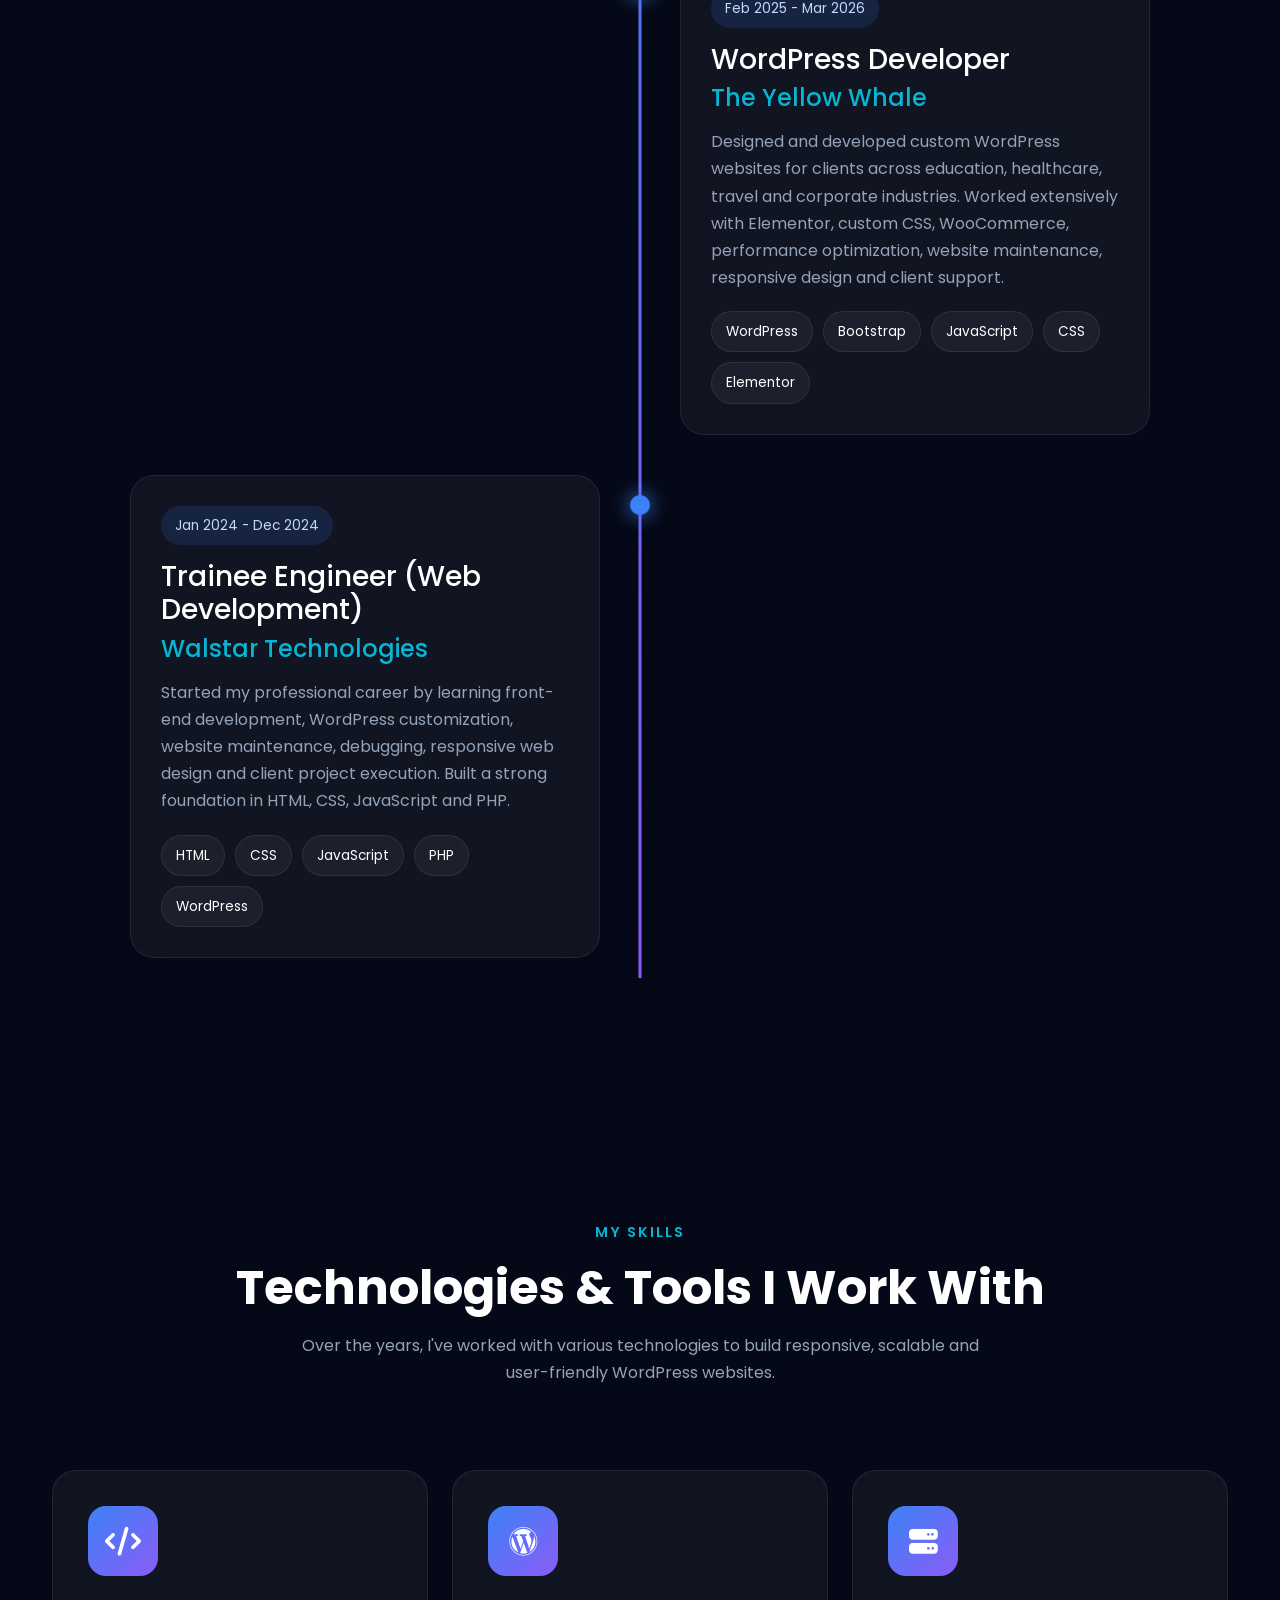
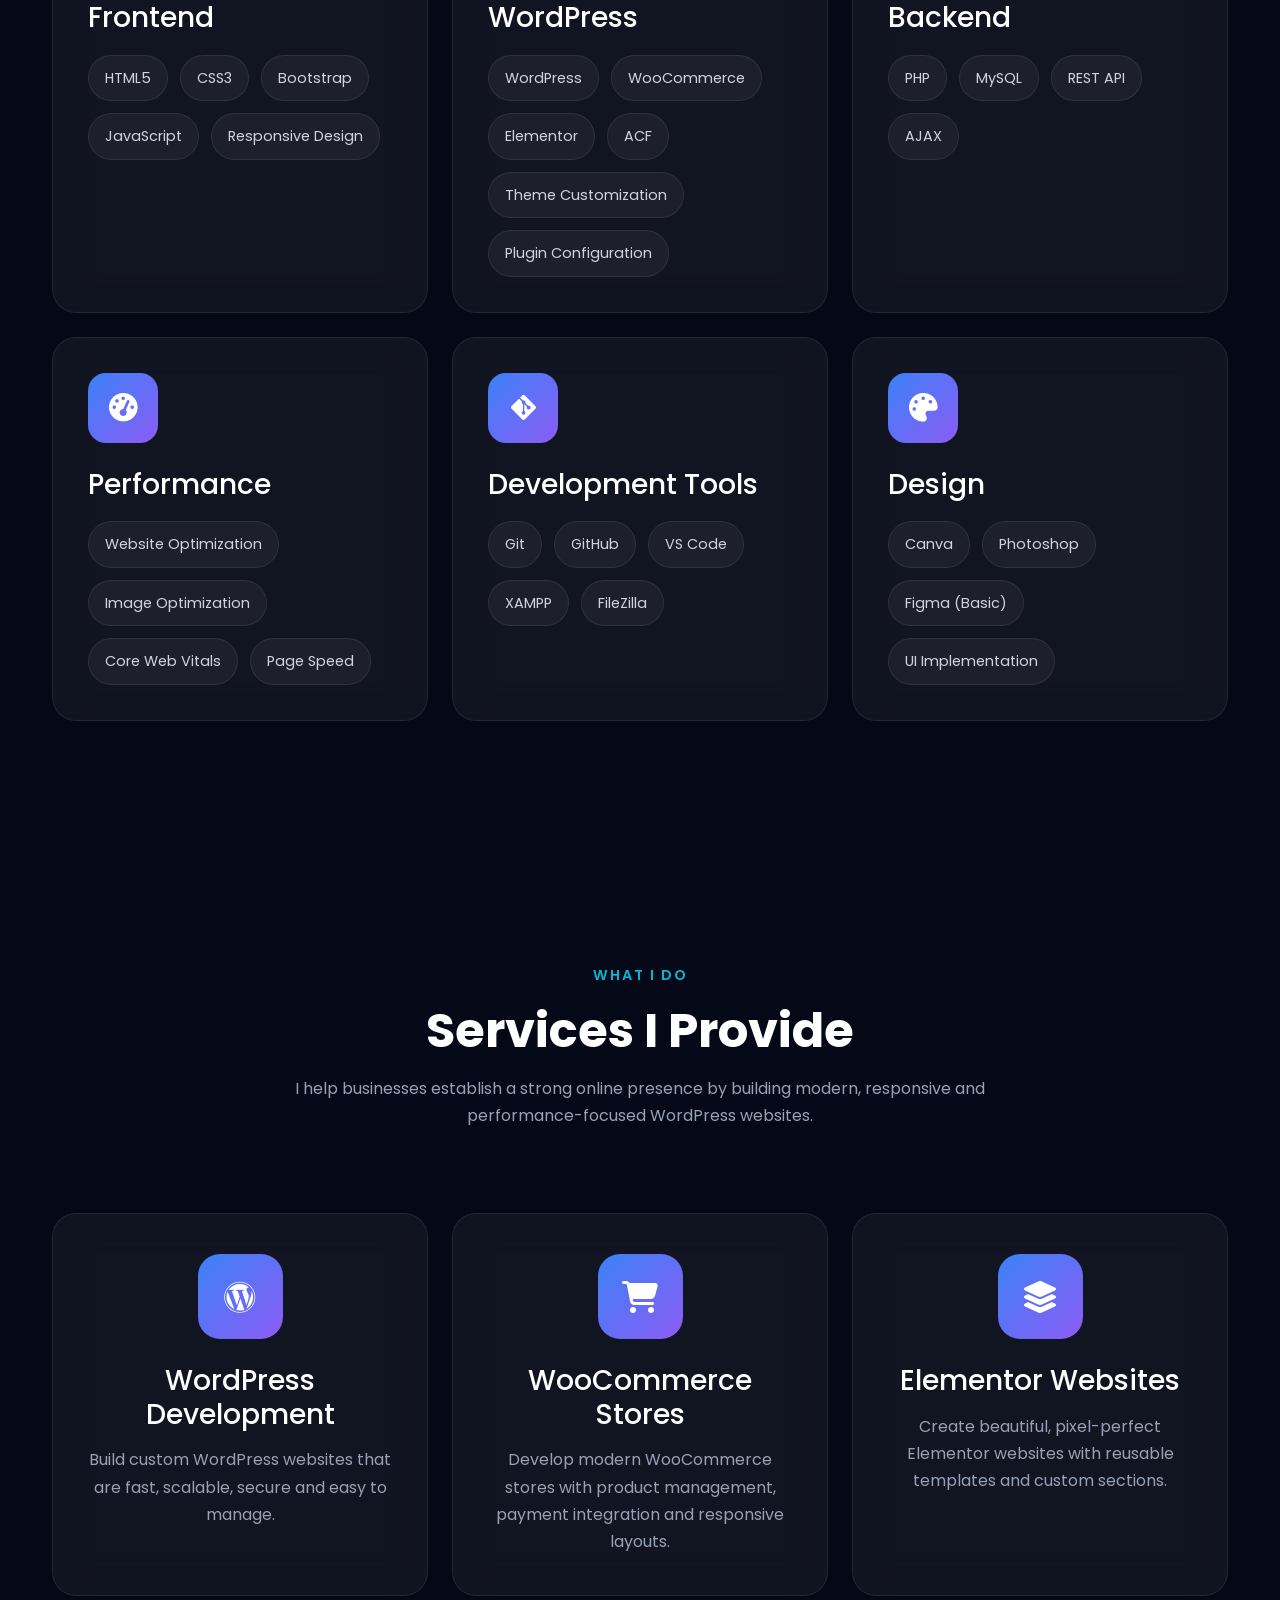
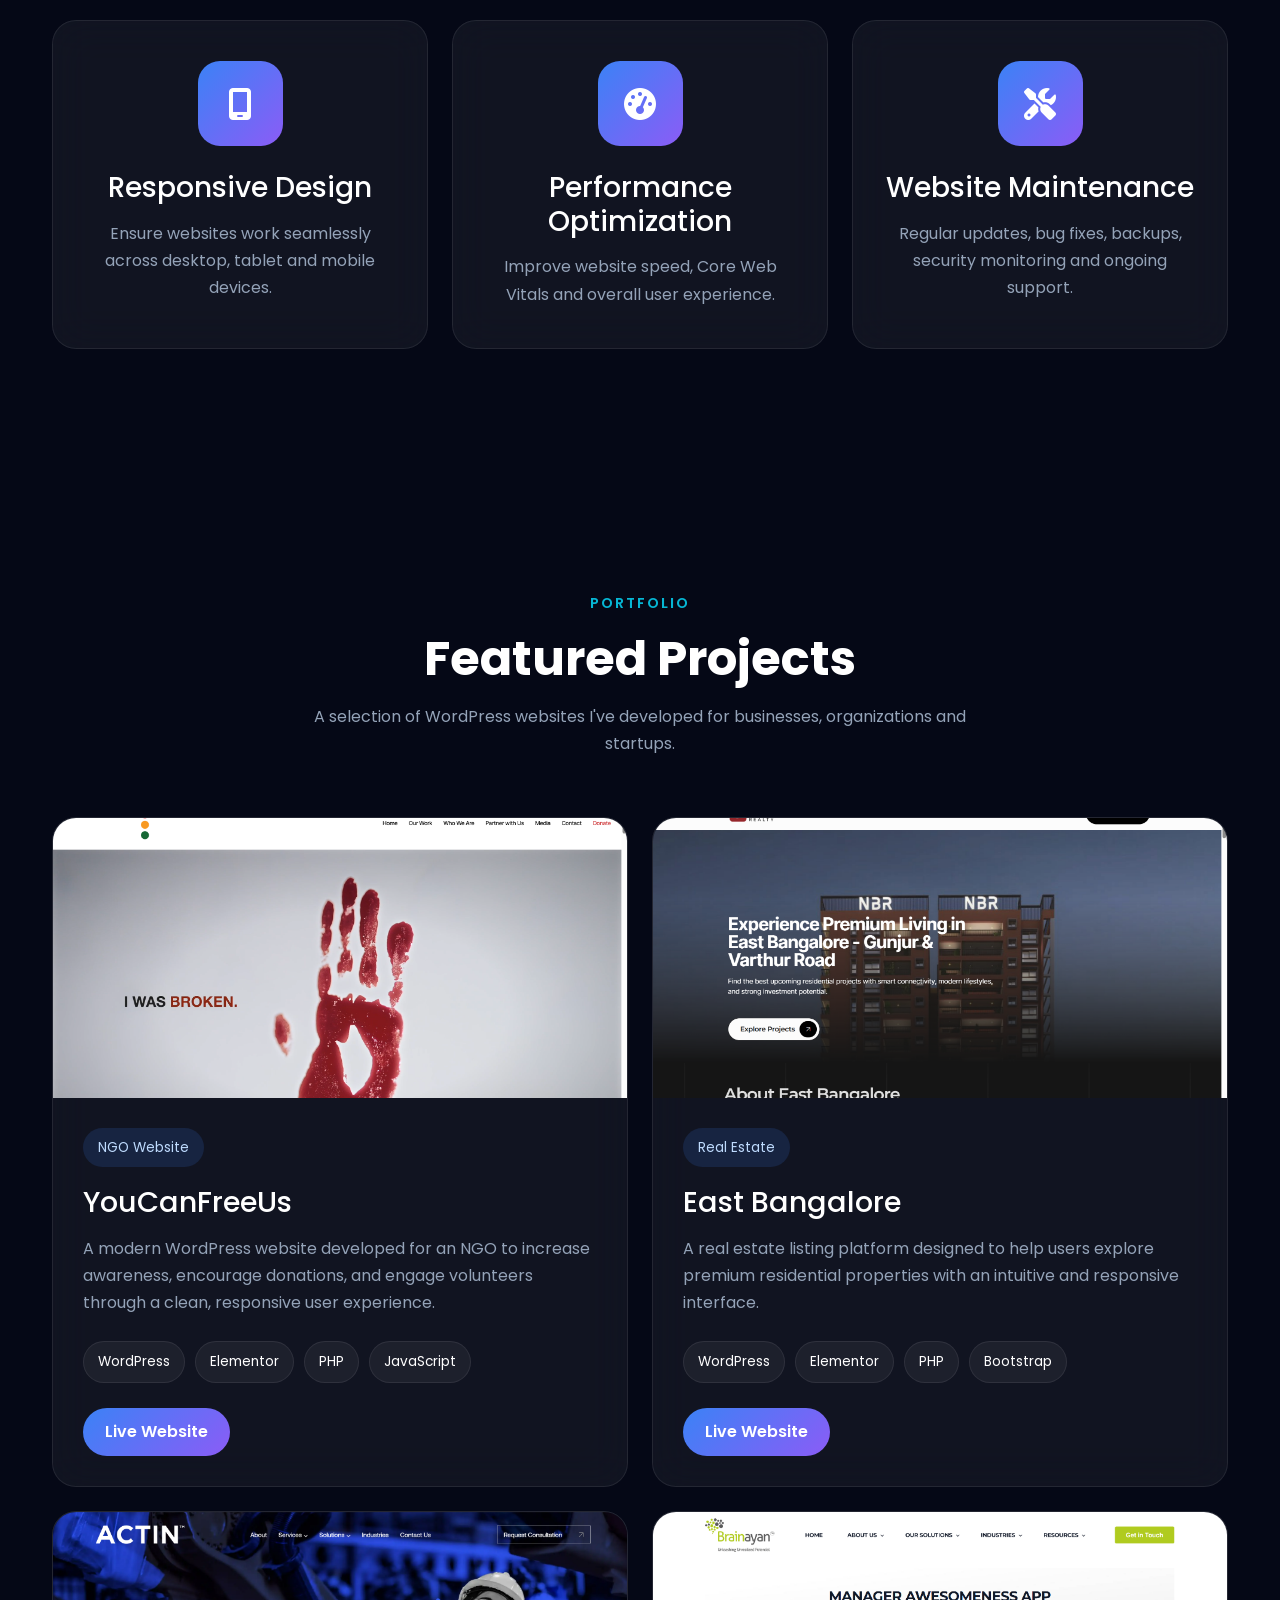
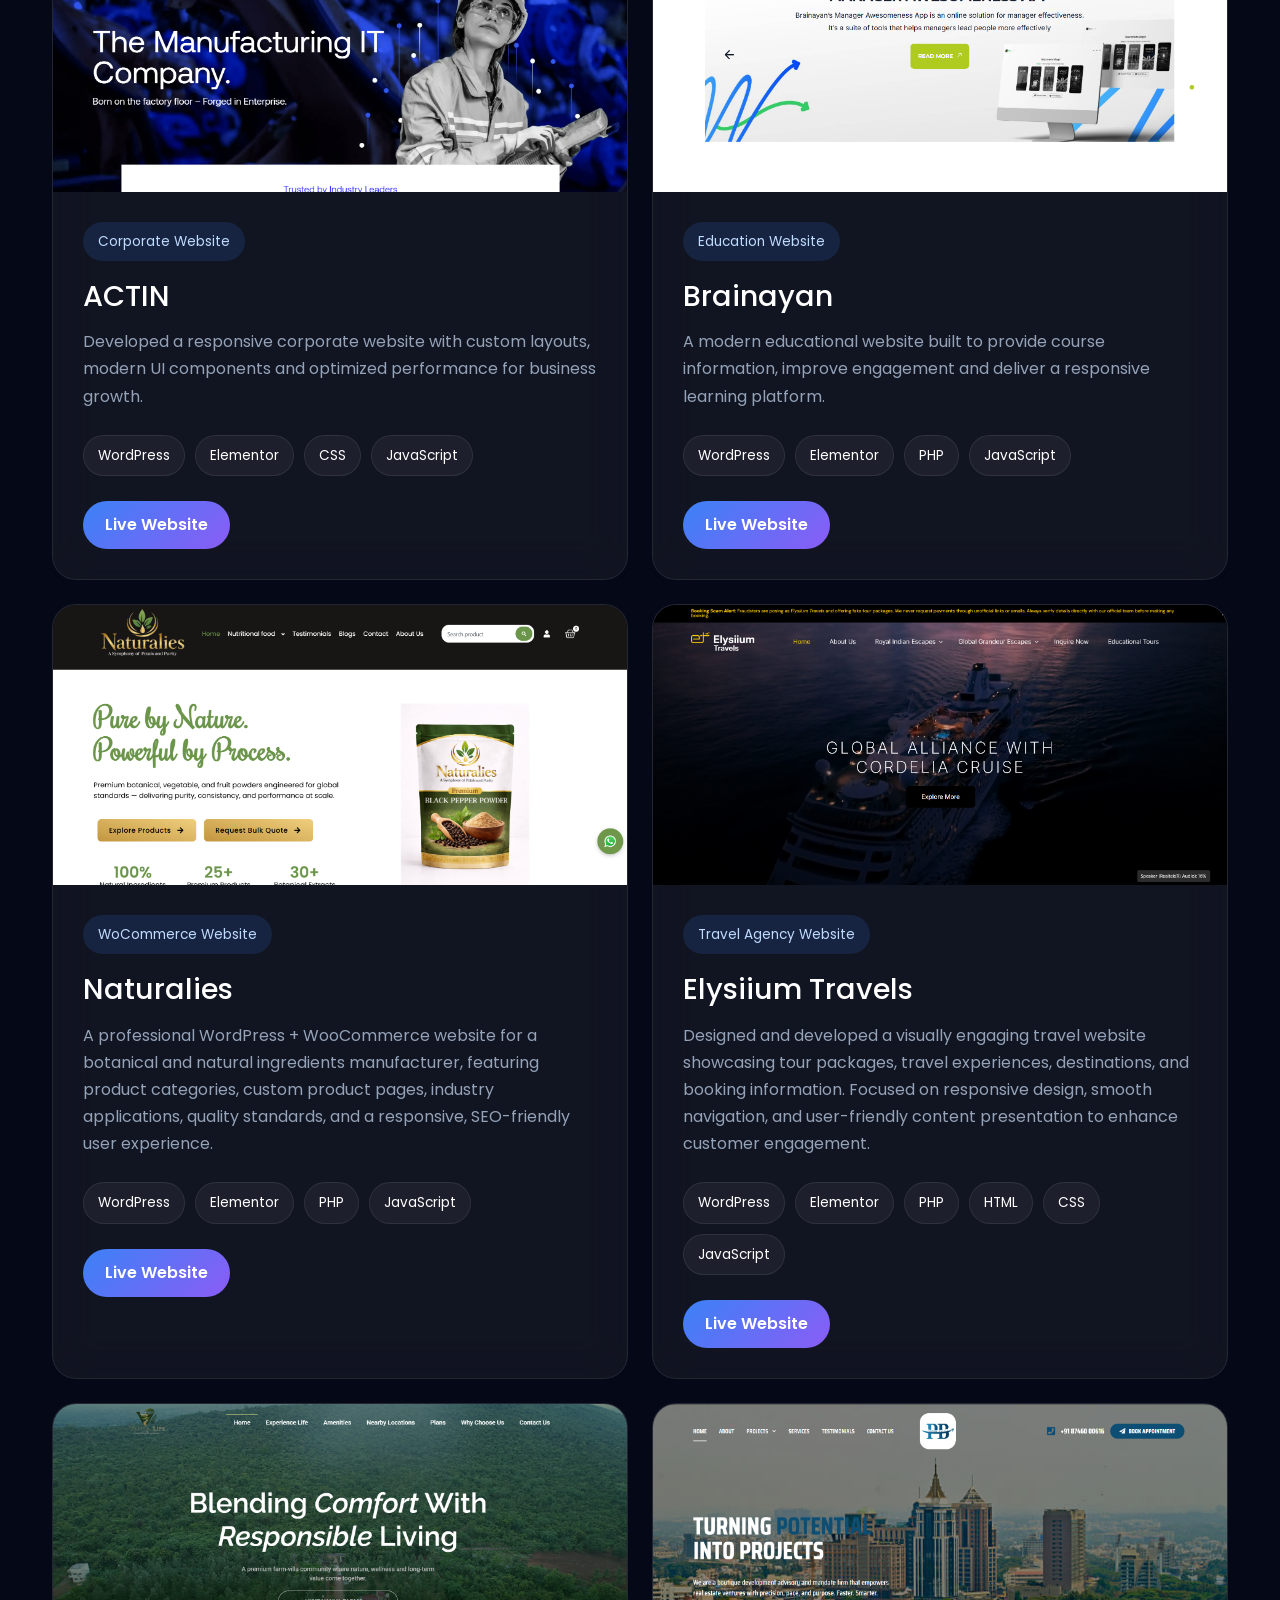
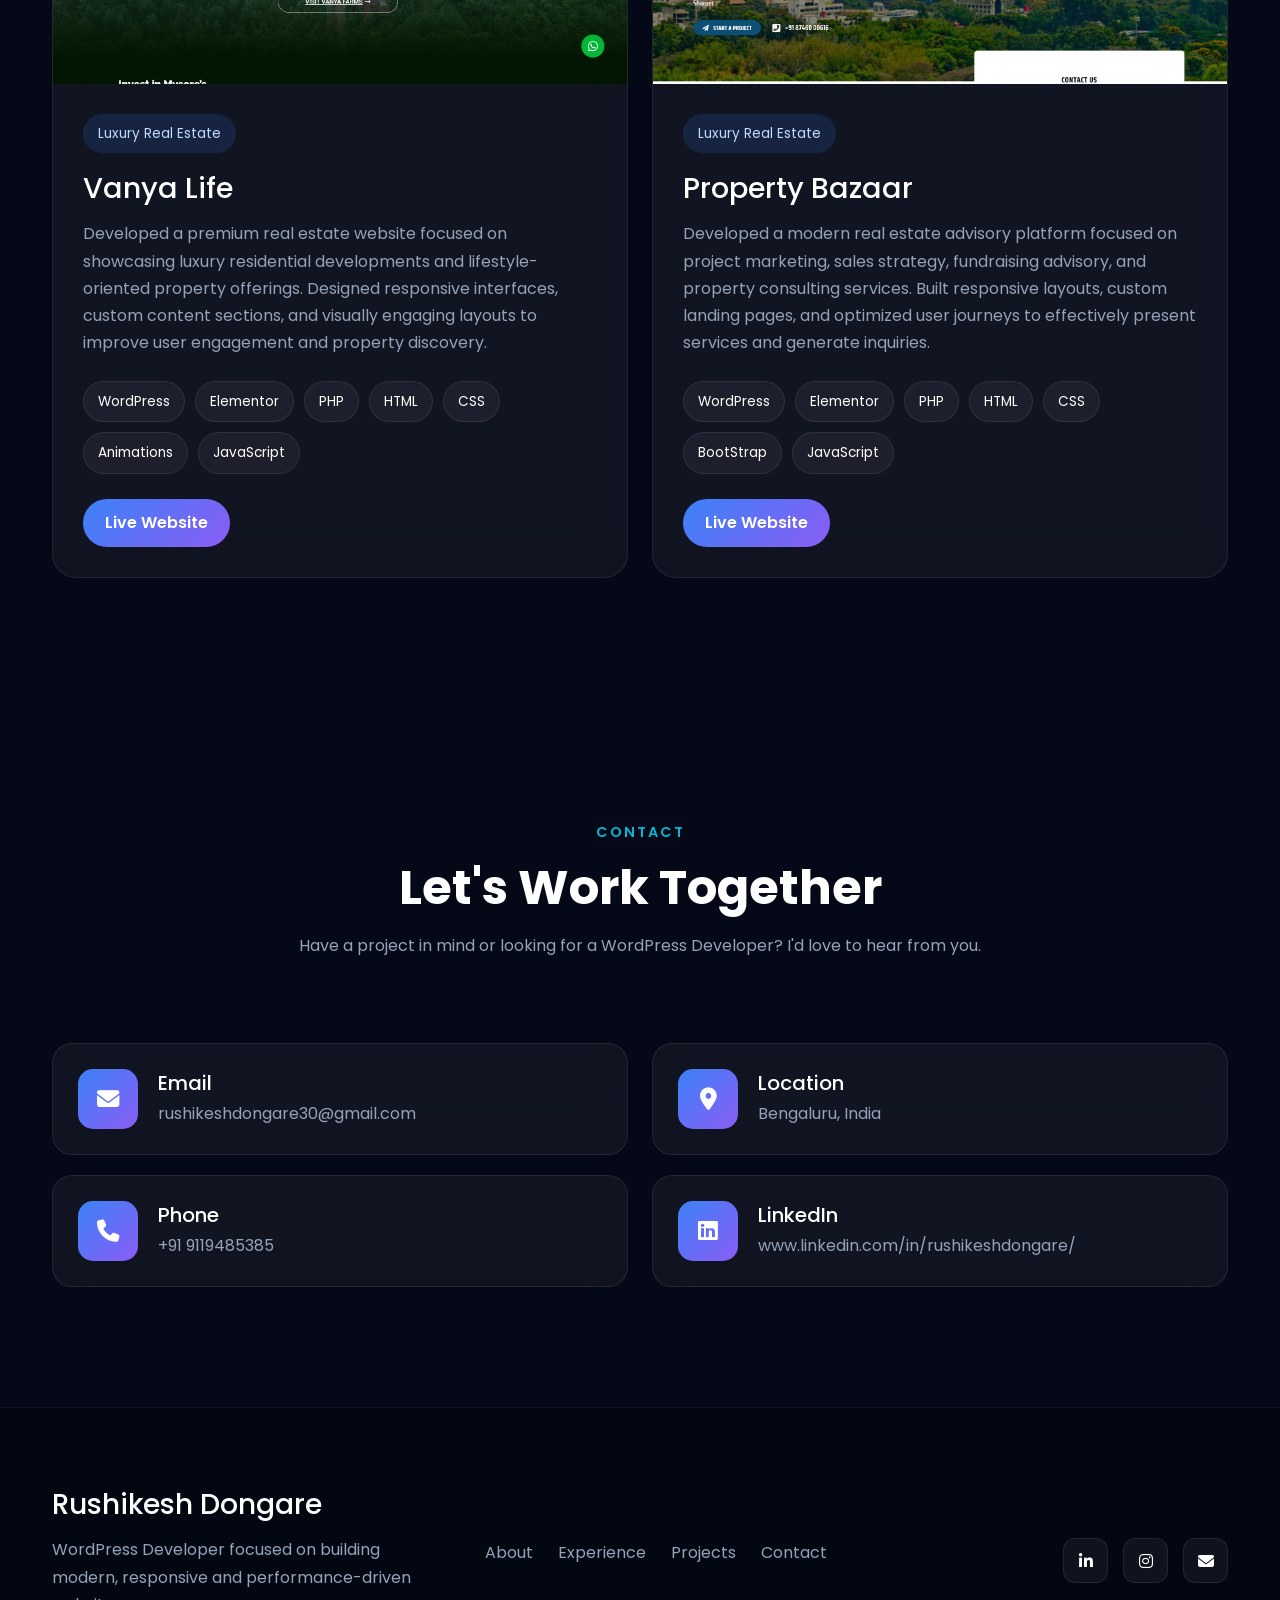
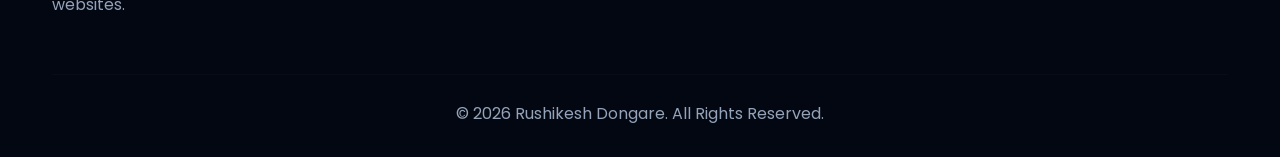
==== commit b7bc81c0: "Update index.html" ====
--- a/index.html
+++ b/index.html
@@ -151,7 +151,7 @@
 
                         <li class="nav-item ms-lg-3">
 
-                            <a href="assets/resume/Rushikesh_Dongare_Resume.pdf" class="btn btn-primary btn-resume"
+                            <a href="./assets/resume/Rushikesh_Dongare.pdf" class="btn btn-primary btn-resume"
                                 download>
 
                                 <i class="fa-solid fa-download"></i>
@@ -257,7 +257,7 @@
 
                             </a>
 
-                            <a href="assets/resume/Rushikesh_Dongare_Resume.pdf" download class="btn btn-glass">
+                            <a href="./assets/resume/Rushikesh_Dongare.pdf" download class="btn btn-glass">
 
                                 Download Resume
 
@@ -851,7 +851,7 @@
 
                             </a>
 
-                            <a href="assets/resume/Rushikesh_Dongare_Resume.pdf" download class="btn btn-outline-light">
+                            <a href="./assets/resume/Rushikesh_Dongare.pdf" download class="btn btn-outline-light">
 
                                 Download Resume
 
